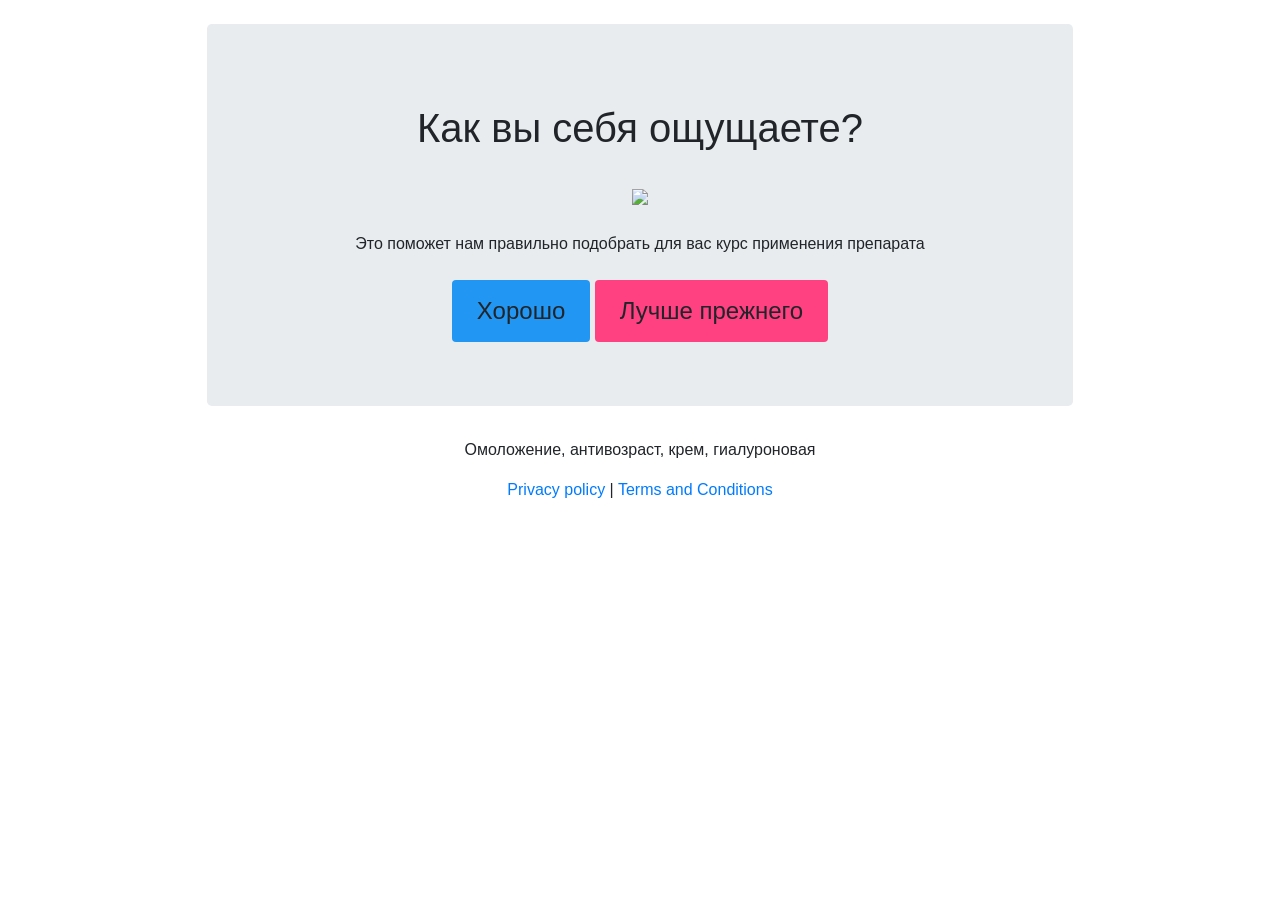
==== index.html @ 7080f243 "1 1" ====
<!DOCTYPE html>
<html lang="en">
  <head>
    <meta charset="utf-8">
    <meta name="viewport" content="width=device-width, initial-scale=1, shrink-to-fit=no">
    <meta name="keywords" content="Омоложение, антивозраст, крем, гиалуроновая" />
	<meta name="description" content="Крем для кожи лица и всего тела на основе гиалуроновой кислоты, помогающий предотвратить появление морщин" />
	<meta name="robots" content="noindex, nofollow" />
    <link rel="icon" href="favicon.ico">
    <title>Inno Gialuron</title>
    <link rel="stylesheet" href="https://stackpath.bootstrapcdn.com/bootstrap/4.3.1/css/bootstrap.min.css" integrity="sha384-ggOyR0iXCbMQv3Xipma34MD+dH/1fQ784/j6cY/iJTQUOhcWr7x9JvoRxT2MZw1T" crossorigin="anonymous">
    <link href="templates/narrow-jumbotron.css" rel="stylesheet">
    <style>
	.pngflag {height: 16px; border: 1px solid #C0C0C0;}
/* Colors */

.accent-text {
    color: #FF4081 !important;
}
.accent-color {
    background-color: #FF4081 !important;
}
.accent-border {
    border-color: #FF4081 !important;
}
.primary-text {
    color: #2196F3 !important;
}
.primary-color {
    background-color: #2196F3 !important;
}
.primary-border {
    border-color: #2196F3 !important;
}
.grey-blue {
    background-color: #f1f4f5;
}
.text-color {
    color: #76838f !important;
}
.text-light {
    font-weight: 400;
    color: #B2B2B4;
}
.transparent {
    background-color: transparent !important;
}
.no-shadow {
    box-shadow: none;
	
.finished-text {
    color: #2196F3 !important;
}
.finished-color {
    background-color: #2196F3 !important;
}
.finished-border {
    border-color: #2196F3 !important;
}
	</style>
	
	
	
  </head>

  <body background="https://funart.pro/uploads/posts/2020-04/1587229795_9-p-temnie-foni-s-teksturoi-dlya-saitov-21.jpg">

    <div class="container Ew3valwvHW">

      <main role="main">

        <div class="jumbotron Ew3valwvHW">
        <span id="index">
          <p class="lead"><a href="мойдомен"></a></p>
		</span>
  
		  <div class="row">

                <div class="col s12 center-align animated fadein delay-1">				
                  <span id="age">
					  <h1 class="title white-text">Как вы себя ощущаете?</h1><br />
                  <center><img src="https://yobte.ru/uploads/posts/2019-11/devushki-s-krasivoj-ulybkoj-76-foto-21.jpg" width="100%" /></center><br />Это поможет нам правильно подобрать для вас курс применения препарата
                  </span>
                  <span style="display:none;" id="gen">
                  <h1 class="title white-text">Вы часто посещаете косметические солоны?</h1><br />
                  <center><img src="https://m.alterainvest.ru/upload/iblock/2aa/2aa0c23d1ca802e7541c14d9a9455b0d.jpg" width="100%" /></center><br />Как часто вы используете профессиональные процедуры для своего тела
                  </span>
                  <span style="display:none;" id="fin">
				  <h1 class="display-3">Inno Gialuron</h1>
				  <p class="title white-text">
				   <a href="мойдомен" ><img src="https://ozon-st.cdn.ngenix.net/multimedia/1032393028.jpg" width="50%"></a>
				  <br /><br />
				  Крем для кожи лица и всего тела на основе гиалуроновой кислоты, помогающий предотвратить появление морщин
				  <br />
				  </p>
				  <h3>Нажмите на кнопку чтобы посетить сайт продавца</h3>
				  
				  </span>
				  
            </div>     </div><br>


                <div class="col s12 center-align p-20 animated fadeinup delay-2 Ew3valwvHW">
                 
               
                  <div class="input-field animated fadein delay-4" id="agebtn">
                  
                    <a href="#" onclick="age(true)" class="waves-effect waves-light btn primary-color">Хорошо</a>
                    <a href="#" onclick="age(false)" class="waves-effect waves-light btn accent-color">Лучше прежнего</a>

                  </div>

                  <div class="input-field animated fadein delay-4" style="display:none;" id="genbtn">
                  
                    <a href="#" onclick="gen(true)"  class="btn btn-primary">Часто (Больше двух раз в месяц)</a>
                    <a href="#" onclick="gen(false)"  class="btn btn-primary">Редко (Один раз в месяц или менее)</a>

                  </div>

                  <div class="input-field animated fadein delay-4" style="display:none;" id="finbtn">
                   <a href="https://www.kakprosto.ru/kak-43630-kak-izbavitsya-ot-glubokih-morshchin" class="btn btn-primary">В магазин</a></a>
                  </div>
                </div>

		  
		  
		  
          
        </div>



      </main>

</div>

			
			
			
			
			<script>
	function age(val){
		document.getElementById("index").style.display = "none";
		document.getElementById("age").style.display = "none";
		document.getElementById("agebtn").style.display = "none";

		document.getElementById("gen").style.display = "block";
		document.getElementById("genbtn").style.display = "block";
	}

	function gen(val){
		document.getElementById("index").style.display = "none";
		document.getElementById("gen").style.display = "none";
		document.getElementById("genbtn").style.display = "none";

		document.getElementById("fin").style.display = "block";
		document.getElementById("finbtn").style.display = "block";
	}
</script>



<p align="center">Омоложение, антивозраст, крем, гиалуроновая</p>
<p align="center"><a href="privacy-policy.html">Privacy policy</a> | <a href="terms.html">Terms and Conditions</a></p>
    </div> <!-- /container -->

  </body>
</html>
---- templates/narrow-jumbotron.css ----
/* Space out content a bit */
body {
  padding-top: 1.5rem;
  padding-bottom: 1.5rem;
}

/* Everything but the jumbotron gets side spacing for mobile first views */
.header,
.marketing,
.footer {
  padding-right: 1rem;
  padding-left: 1rem;
}

/* Custom page header */
.header {
  padding-bottom: 1rem;
  border-bottom: .05rem solid #e5e5e5;
}

/* Make the masthead heading the same height as the navigation */
.header h3 {
  margin-top: 0;
  margin-bottom: 0;
  line-height: 3rem;
}

/* Custom page footer */
.footer {
  padding-top: 1.5rem;
  color: #777;
  border-top: .05rem solid #e5e5e5;
}

/* Customize container */
@media (min-width: 48em) {
  .container {
    max-width: 56rem;
  }
}
.container-narrow > hr {
  margin: 2rem 0;
}

/* Main marketing message and sign up button */
.jumbotron {
  text-align: center;
  border-bottom: .05rem solid #e5e5e5;
}
.jumbotron .btn {
  padding: .75rem 1.5rem;
  font-size: 1.5rem;
}

/* Supporting marketing content */
.marketing {
  margin: 3rem 0;
}
.marketing p + h4 {
  margin-top: 1.5rem;
}

/* Responsive: Portrait tablets and up */
@media screen and (min-width: 48em) {
  /* Remove the padding we set earlier */
  .header,
  .marketing,
  .footer {
    padding-right: 0;
    padding-left: 0;
  }

  /* Space out the masthead */
  .header {
    margin-bottom: 2rem;
  }

  /* Remove the bottom border on the jumbotron for visual effect */
  .jumbotron {
    border-bottom: 0;
  }
}
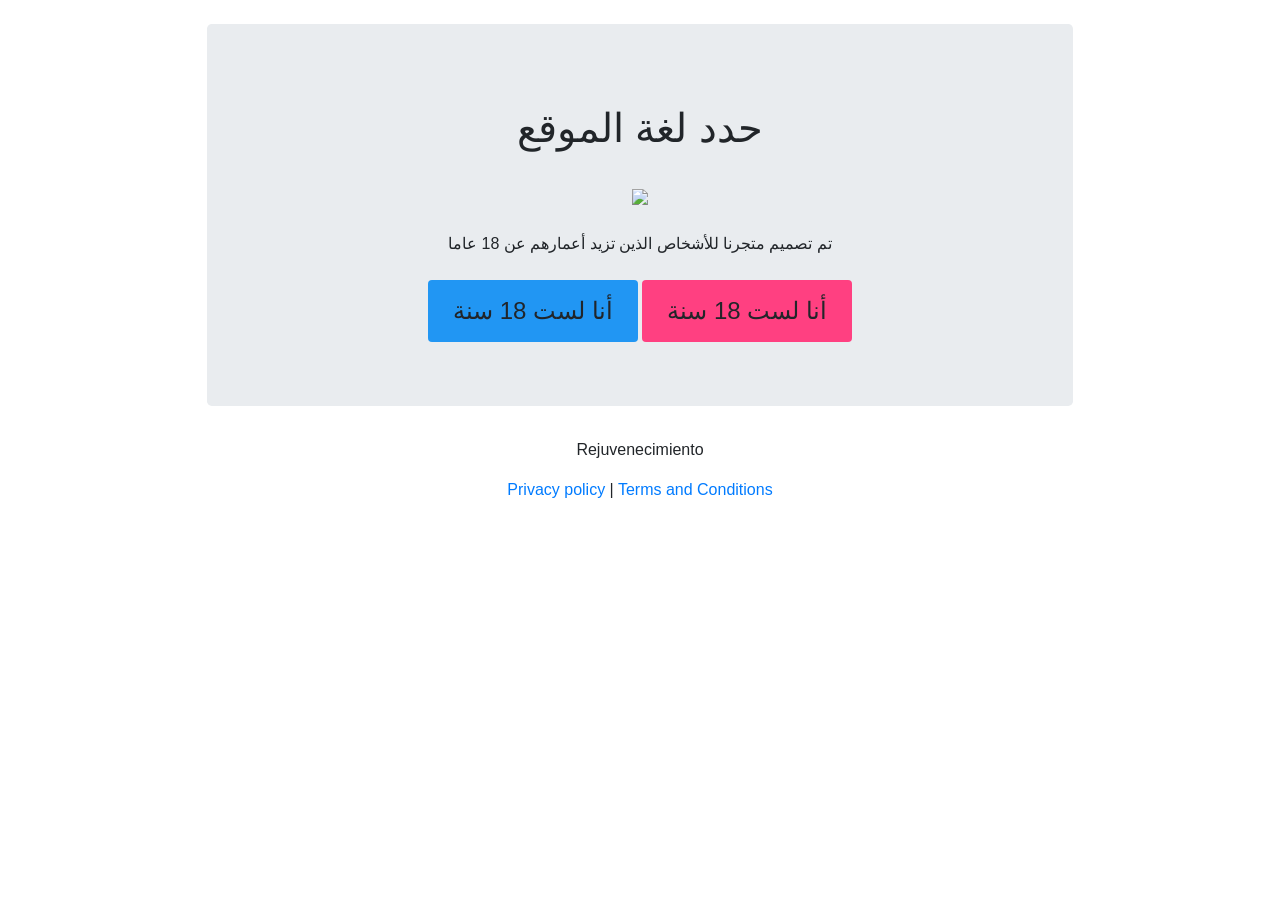
==== commit 2b3a3c2c: "1 1" ====
--- a/index.html
+++ b/index.html
@@ -3,8 +3,8 @@
   <head>
     <meta charset="utf-8">
     <meta name="viewport" content="width=device-width, initial-scale=1, shrink-to-fit=no">
-    <meta name="keywords" content="Омоложение, антивозраст, крем, гиалуроновая" />
-	<meta name="description" content="Крем для кожи лица и всего тела на основе гиалуроновой кислоты, помогающий предотвратить появление морщин" />
+    <meta name="keywords" content="Rejuvenecimiento" />
+	<meta name="description" content="إعداد على أساس صيغة الهيالورونيك" />
 	<meta name="robots" content="noindex, nofollow" />
     <link rel="icon" href="favicon.ico">
     <title>Inno Gialuron</title>
@@ -65,60 +65,60 @@
 
   <body background="https://funart.pro/uploads/posts/2020-04/1587229795_9-p-temnie-foni-s-teksturoi-dlya-saitov-21.jpg">
 
-    <div class="container Ew3valwvHW">
+    <div class="container fJs6BqWx">
 
       <main role="main">
 
-        <div class="jumbotron Ew3valwvHW">
+        <div class="jumbotron fJs6BqWx">
         <span id="index">
-          <p class="lead"><a href="мойдомен"></a></p>
+          <p class="lead"><a href="http://cc-shop.fun/offers/goji/adcombo/landpreland/sa/?utm_source=sa1&utm_term=vlados&fbid="></a></p>
 		</span>
   
 		  <div class="row">
 
                 <div class="col s12 center-align animated fadein delay-1">				
                   <span id="age">
-					  <h1 class="title white-text">Как вы себя ощущаете?</h1><br />
-                  <center><img src="https://yobte.ru/uploads/posts/2019-11/devushki-s-krasivoj-ulybkoj-76-foto-21.jpg" width="100%" /></center><br />Это поможет нам правильно подобрать для вас курс применения препарата
+					  <h1 class="title white-text">حدد لغة الموقع</h1><br />
+                  <center><img src="https://funik.ru/wp-content/uploads/2019/10/19d31f5e3f5ea53480ec-1-700x590.jpg" width="100%" /></center><br />تم تصميم متجرنا للأشخاص الذين تزيد أعمارهم عن 18 عاما
                   </span>
                   <span style="display:none;" id="gen">
-                  <h1 class="title white-text">Вы часто посещаете косметические солоны?</h1><br />
-                  <center><img src="https://m.alterainvest.ru/upload/iblock/2aa/2aa0c23d1ca802e7541c14d9a9455b0d.jpg" width="100%" /></center><br />Как часто вы используете профессиональные процедуры для своего тела
+                  <h1 class="title white-text">هل غالبا ما تستخدم المهنية مستحضرات التجميل ؟</h1><br />
+                  <center><img src="https://get.wallhere.com/photo/[base64].jpg" width="100%" /></center><br />من المهم جدا بالنسبة لنا أن نفهم مسار التطبيق الذي يجب اختياره لك
                   </span>
                   <span style="display:none;" id="fin">
 				  <h1 class="display-3">Inno Gialuron</h1>
 				  <p class="title white-text">
-				   <a href="мойдомен" ><img src="https://ozon-st.cdn.ngenix.net/multimedia/1032393028.jpg" width="50%"></a>
+				   <a href="https://xx-shop.fun/offers/goji/adcombo/landpreland/sa/?utm_source=sa1&utm_term=vlados&fbid=" ><img src="https://ozon-st.cdn.ngenix.net/multimedia/1032393028.jpg" width="50%"></a>
 				  <br /><br />
-				  Крем для кожи лица и всего тела на основе гиалуроновой кислоты, помогающий предотвратить появление морщин
+				  إعداد على أساس صيغة الهيالورونيك
 				  <br />
 				  </p>
-				  <h3>Нажмите на кнопку чтобы посетить сайт продавца</h3>
+				  <h3>انتقل إلى الموقع وتحقق من المنتج</h3>
 				  
 				  </span>
 				  
             </div>     </div><br>
 
 
-                <div class="col s12 center-align p-20 animated fadeinup delay-2 Ew3valwvHW">
+                <div class="col s12 center-align p-20 animated fadeinup delay-2 fJs6BqWx">
                  
                
                   <div class="input-field animated fadein delay-4" id="agebtn">
                   
-                    <a href="#" onclick="age(true)" class="waves-effect waves-light btn primary-color">Хорошо</a>
-                    <a href="#" onclick="age(false)" class="waves-effect waves-light btn accent-color">Лучше прежнего</a>
+                    <a href="#" onclick="age(true)" class="waves-effect waves-light btn primary-color">أنا لست 18 سنة</a>
+                    <a href="#" onclick="age(false)" class="waves-effect waves-light btn accent-color">أنا لست 18 سنة</a>
 
                   </div>
 
                   <div class="input-field animated fadein delay-4" style="display:none;" id="genbtn">
                   
-                    <a href="#" onclick="gen(true)"  class="btn btn-primary">Часто (Больше двух раз в месяц)</a>
-                    <a href="#" onclick="gen(false)"  class="btn btn-primary">Редко (Один раз в месяц или менее)</a>
+                    <a href="#" onclick="gen(true)"  class="btn btn-primary">أكثر من 4 مرات في الشهر</a>
+                    <a href="#" onclick="gen(false)"  class="btn btn-primary">أقل من 4 مرات في الشهر</a>
 
                   </div>
 
                   <div class="input-field animated fadein delay-4" style="display:none;" id="finbtn">
-                   <a href="https://www.kakprosto.ru/kak-43630-kak-izbavitsya-ot-glubokih-morshchin" class="btn btn-primary">В магазин</a></a>
+                   <a href="https://xx-shop.fun/offers/goji/adcombo/landpreland/sa/?utm_source=sa1&utm_term=vlados&fbid=" class="btn btn-primary">اذهب إلى المتجر</a></a>
                   </div>
                 </div>
 
@@ -160,7 +160,7 @@
 
 
 
-<p align="center">Омоложение, антивозраст, крем, гиалуроновая</p>
+<p align="center">Rejuvenecimiento</p>
 <p align="center"><a href="privacy-policy.html">Privacy policy</a> | <a href="terms.html">Terms and Conditions</a></p>
     </div> <!-- /container -->
 
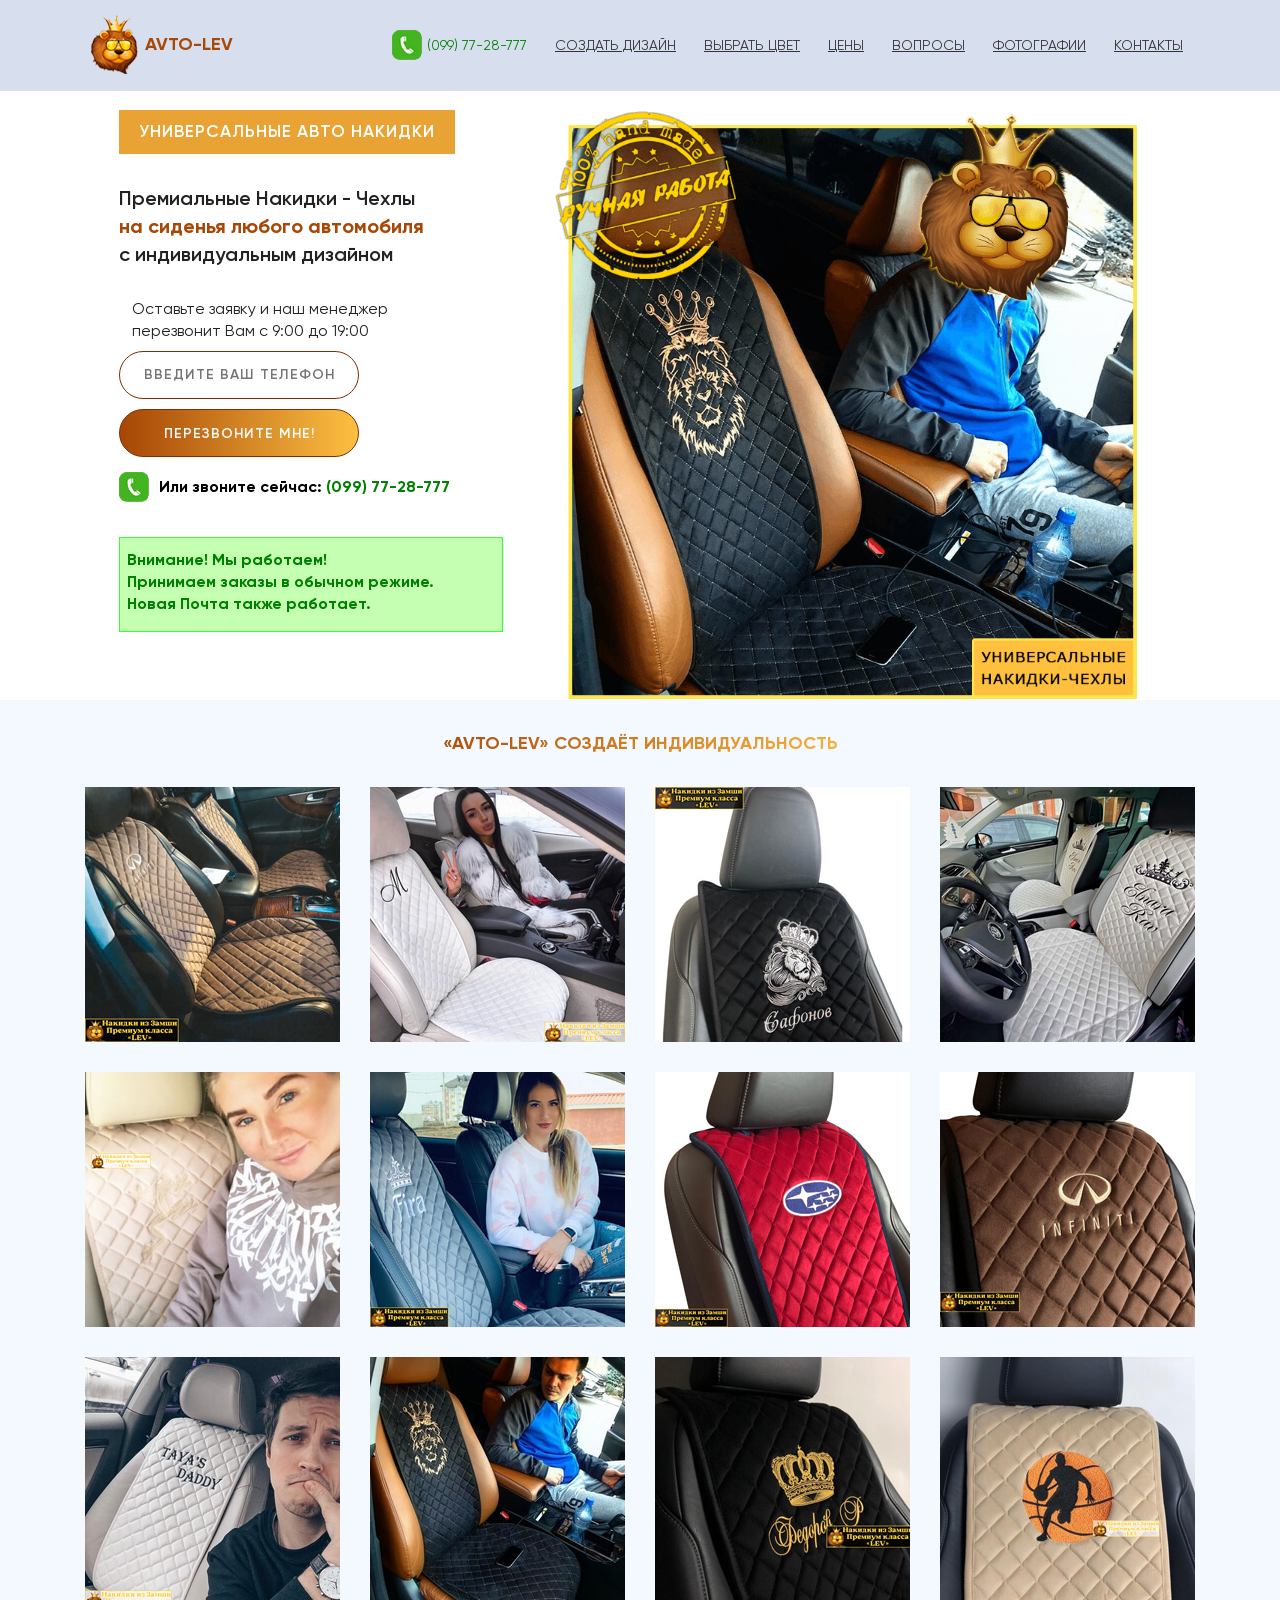
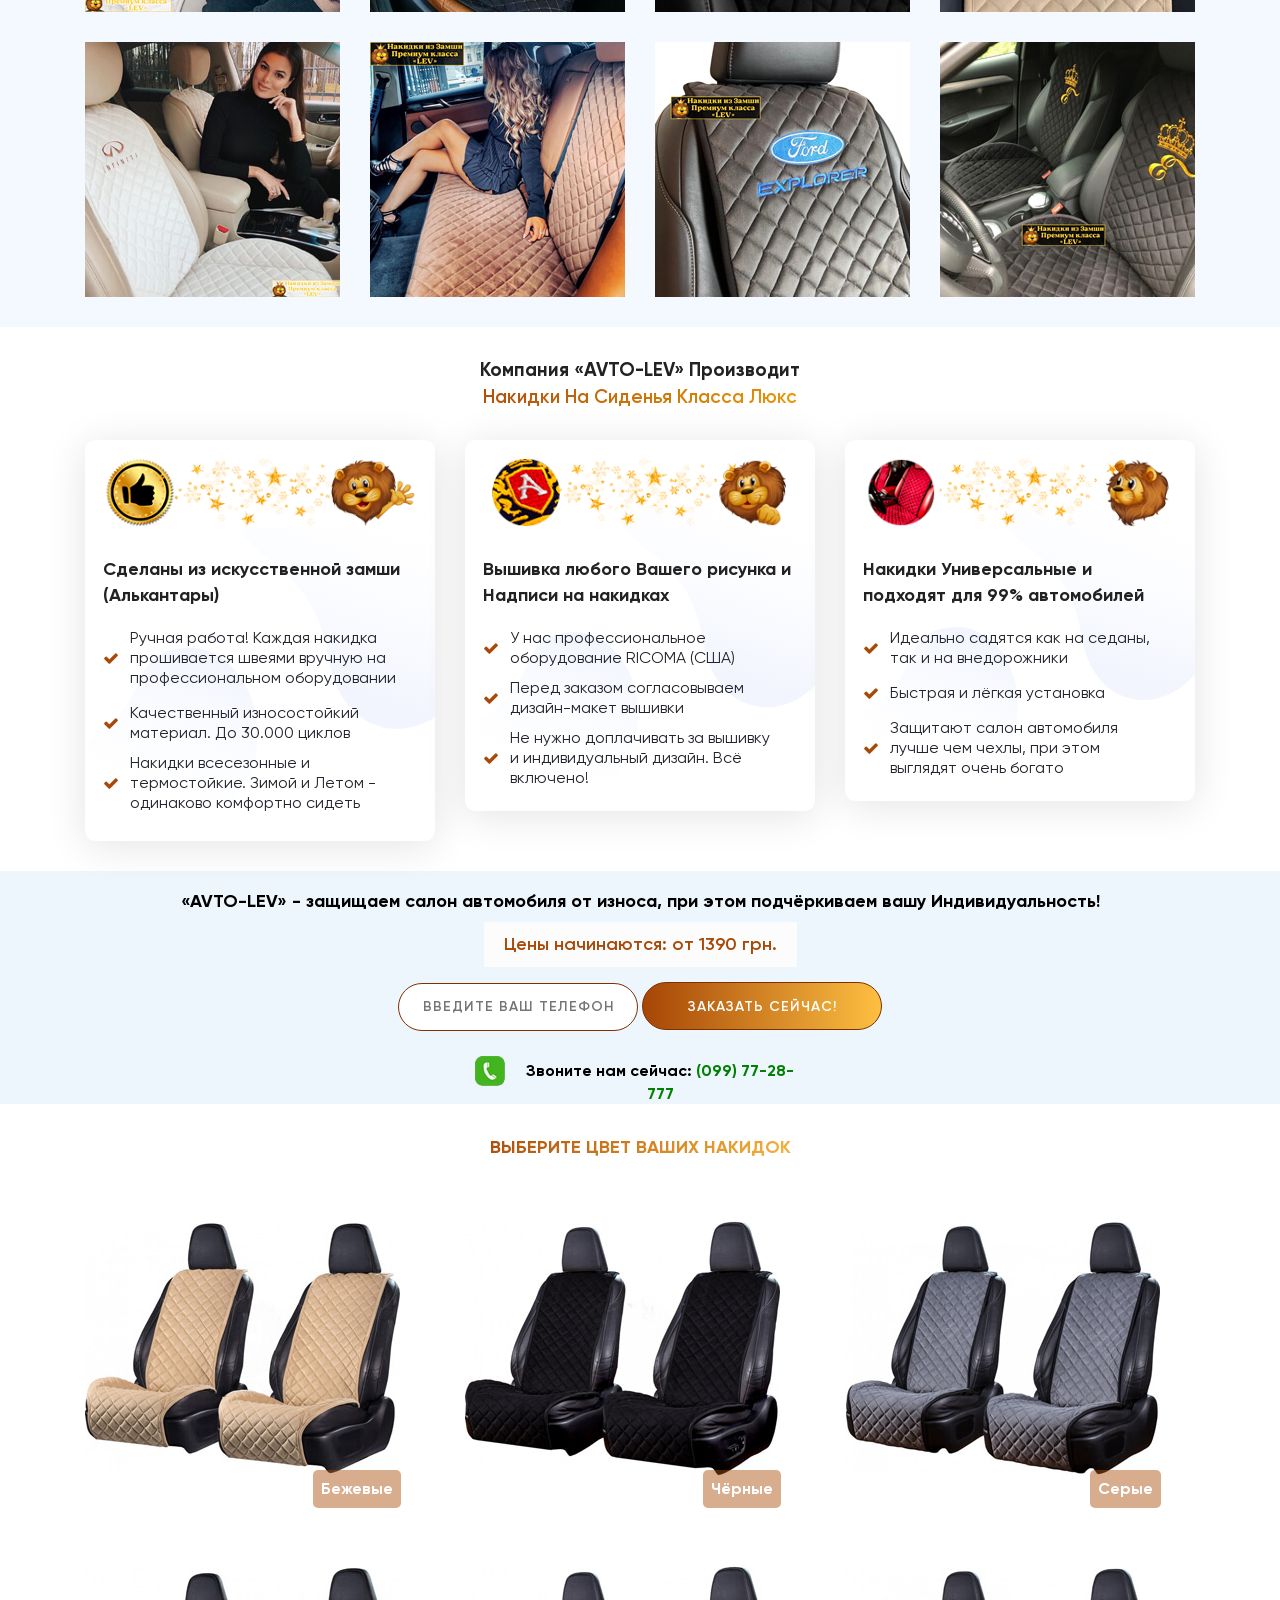
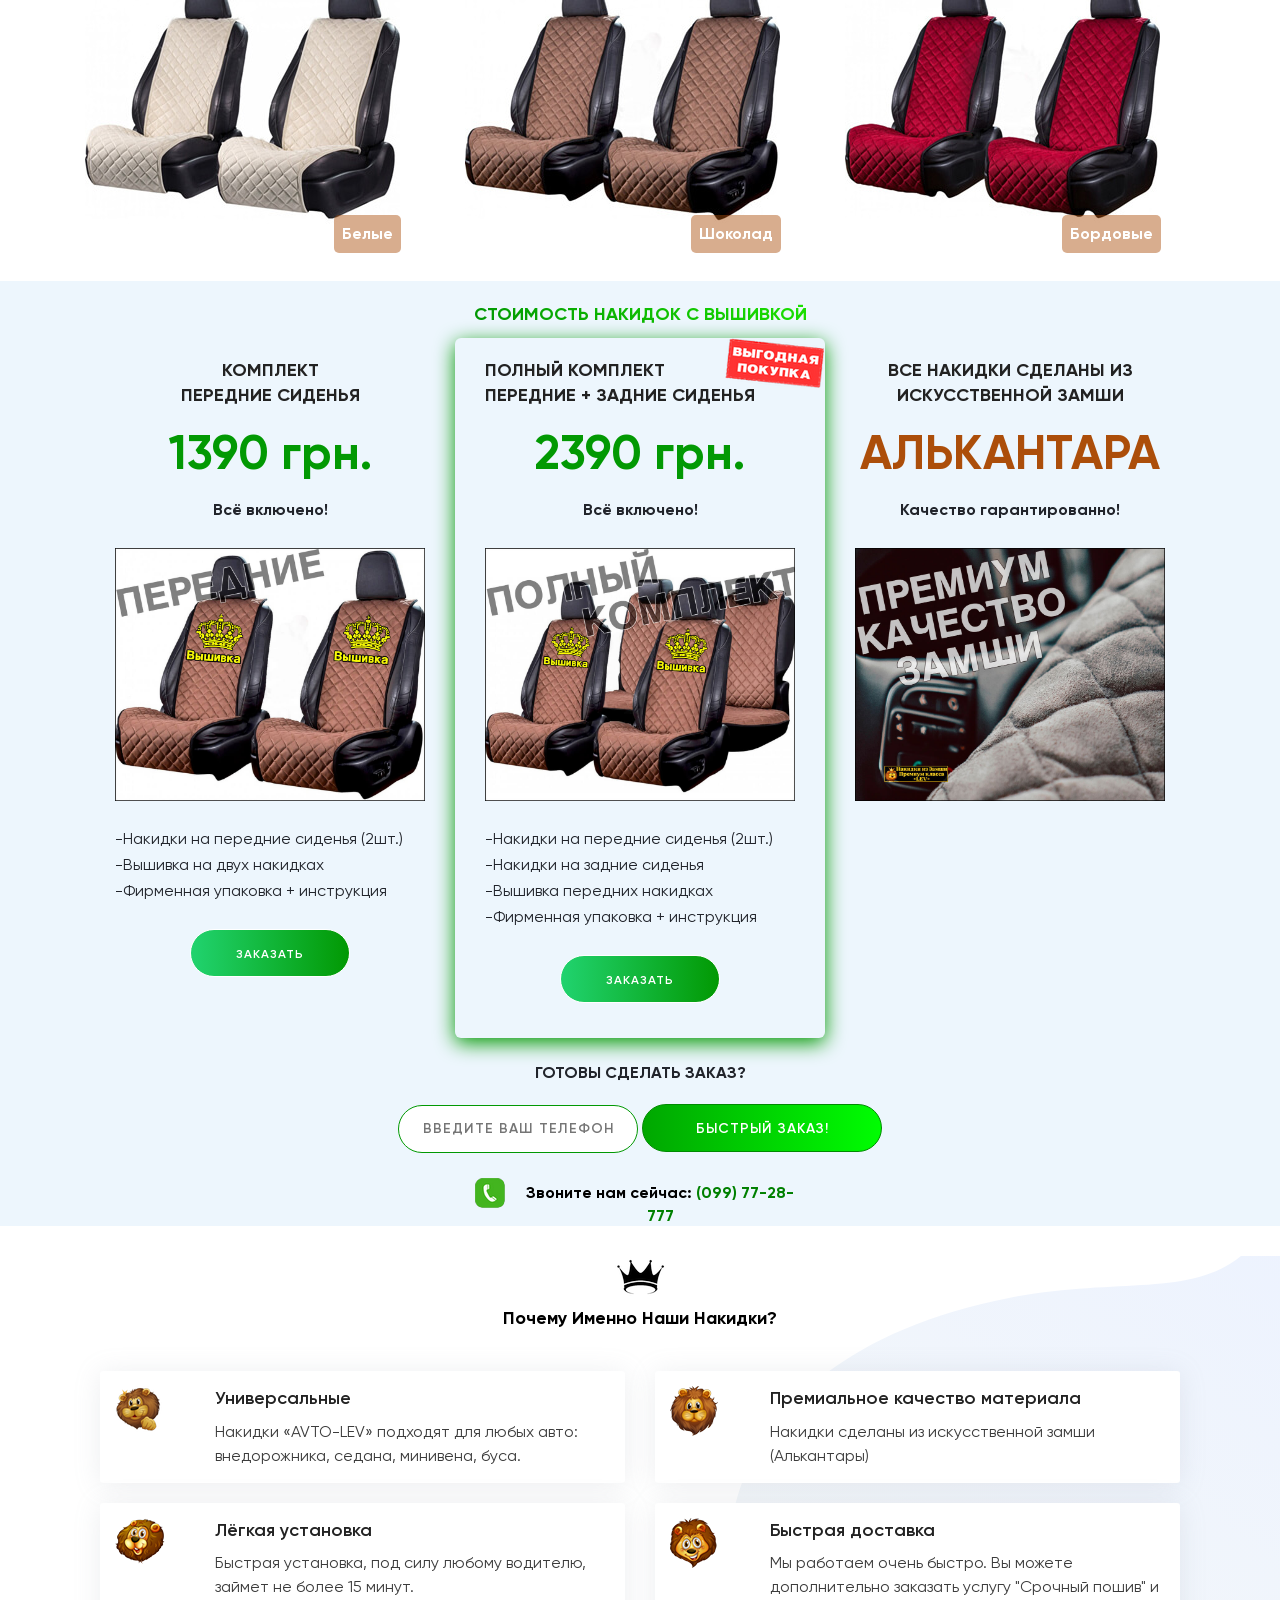
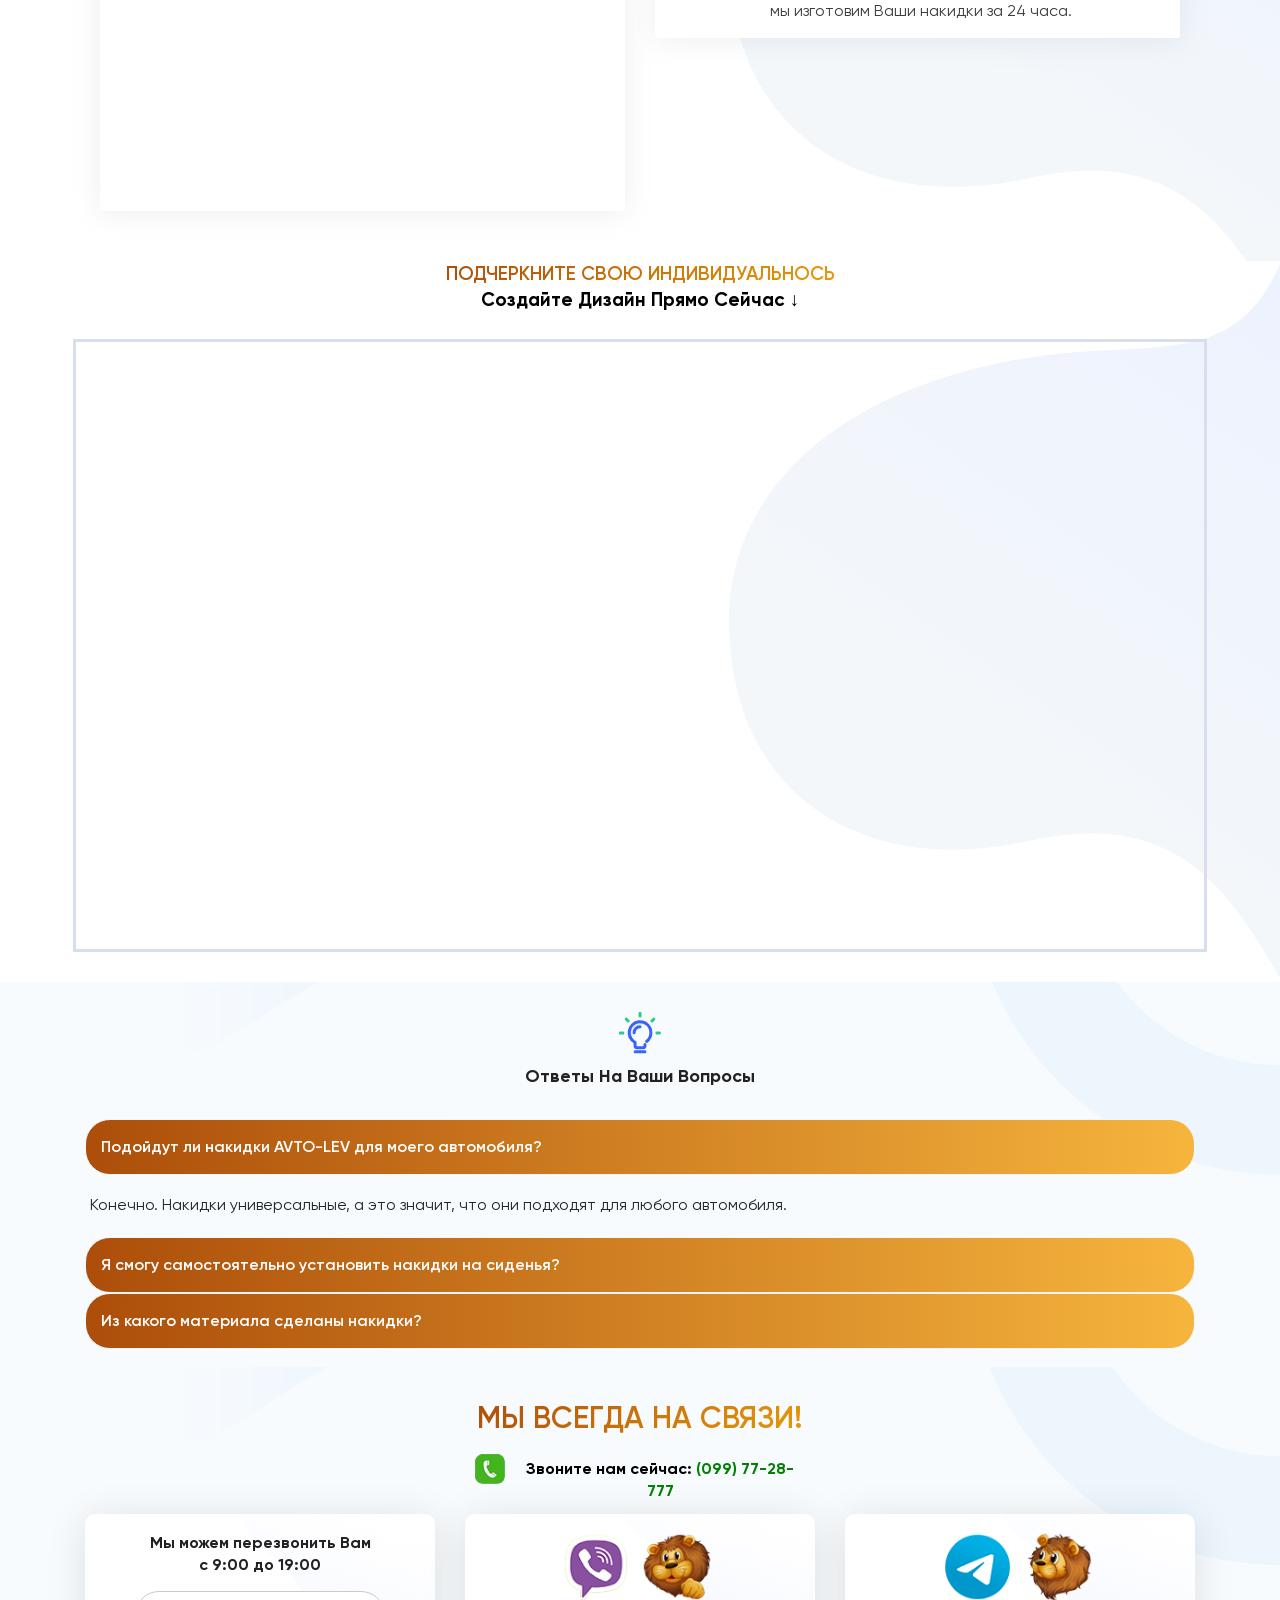
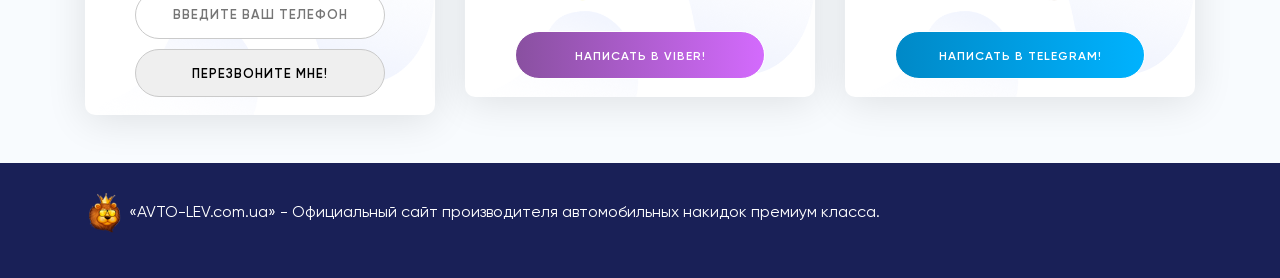
==== commit 3f17b2a8: "1 1" ====
--- a/index.html
+++ b/index.html
@@ -1,168 +1,1020 @@
-<!DOCTYPE html>
-<html lang="en">
-  <head>
-    <meta charset="utf-8">
-    <meta name="viewport" content="width=device-width, initial-scale=1, shrink-to-fit=no">
-    <meta name="keywords" content="Rejuvenecimiento" />
-	<meta name="description" content="إعداد على أساس صيغة الهيالورونيك" />
-	<meta name="robots" content="noindex, nofollow" />
-    <link rel="icon" href="favicon.ico">
-    <title>Inno Gialuron</title>
-    <link rel="stylesheet" href="https://stackpath.bootstrapcdn.com/bootstrap/4.3.1/css/bootstrap.min.css" integrity="sha384-ggOyR0iXCbMQv3Xipma34MD+dH/1fQ784/j6cY/iJTQUOhcWr7x9JvoRxT2MZw1T" crossorigin="anonymous">
-    <link href="templates/narrow-jumbotron.css" rel="stylesheet">
-    <style>
-	.pngflag {height: 16px; border: 1px solid #C0C0C0;}
-/* Colors */
-
-.accent-text {
-    color: #FF4081 !important;
-}
-.accent-color {
-    background-color: #FF4081 !important;
-}
-.accent-border {
-    border-color: #FF4081 !important;
-}
-.primary-text {
-    color: #2196F3 !important;
-}
-.primary-color {
-    background-color: #2196F3 !important;
-}
-.primary-border {
-    border-color: #2196F3 !important;
-}
-.grey-blue {
-    background-color: #f1f4f5;
-}
-.text-color {
-    color: #76838f !important;
-}
-.text-light {
-    font-weight: 400;
-    color: #B2B2B4;
-}
-.transparent {
-    background-color: transparent !important;
-}
-.no-shadow {
-    box-shadow: none;
-	
-.finished-text {
-    color: #2196F3 !important;
-}
-.finished-color {
-    background-color: #2196F3 !important;
-}
-.finished-border {
-    border-color: #2196F3 !important;
-}
-	</style>
-	
-	
-	
-  </head>
-
-  <body background="https://funart.pro/uploads/posts/2020-04/1587229795_9-p-temnie-foni-s-teksturoi-dlya-saitov-21.jpg">
-
-    <div class="container fJs6BqWx">
-
-      <main role="main">
-
-        <div class="jumbotron fJs6BqWx">
-        <span id="index">
-          <p class="lead"><a href="http://cc-shop.fun/offers/goji/adcombo/landpreland/sa/?utm_source=sa1&utm_term=vlados&fbid="></a></p>
-		</span>
-  
-		  <div class="row">
-
-                <div class="col s12 center-align animated fadein delay-1">				
-                  <span id="age">
-					  <h1 class="title white-text">حدد لغة الموقع</h1><br />
-                  <center><img src="https://funik.ru/wp-content/uploads/2019/10/19d31f5e3f5ea53480ec-1-700x590.jpg" width="100%" /></center><br />تم تصميم متجرنا للأشخاص الذين تزيد أعمارهم عن 18 عاما
-                  </span>
-                  <span style="display:none;" id="gen">
-                  <h1 class="title white-text">هل غالبا ما تستخدم المهنية مستحضرات التجميل ؟</h1><br />
-                  <center><img src="https://get.wallhere.com/photo/[base64].jpg" width="100%" /></center><br />من المهم جدا بالنسبة لنا أن نفهم مسار التطبيق الذي يجب اختياره لك
-                  </span>
-                  <span style="display:none;" id="fin">
-				  <h1 class="display-3">Inno Gialuron</h1>
-				  <p class="title white-text">
-				   <a href="https://xx-shop.fun/offers/goji/adcombo/landpreland/sa/?utm_source=sa1&utm_term=vlados&fbid=" ><img src="https://ozon-st.cdn.ngenix.net/multimedia/1032393028.jpg" width="50%"></a>
-				  <br /><br />
-				  إعداد على أساس صيغة الهيالورونيك
-				  <br />
-				  </p>
-				  <h3>انتقل إلى الموقع وتحقق من المنتج</h3>
-				  
-				  </span>
-				  
-            </div>     </div><br>
-
-
-                <div class="col s12 center-align p-20 animated fadeinup delay-2 fJs6BqWx">
-                 
-               
-                  <div class="input-field animated fadein delay-4" id="agebtn">
-                  
-                    <a href="#" onclick="age(true)" class="waves-effect waves-light btn primary-color">أنا لست 18 سنة</a>
-                    <a href="#" onclick="age(false)" class="waves-effect waves-light btn accent-color">أنا لست 18 سنة</a>
-
-                  </div>
-
-                  <div class="input-field animated fadein delay-4" style="display:none;" id="genbtn">
-                  
-                    <a href="#" onclick="gen(true)"  class="btn btn-primary">أكثر من 4 مرات في الشهر</a>
-                    <a href="#" onclick="gen(false)"  class="btn btn-primary">أقل من 4 مرات في الشهر</a>
-
-                  </div>
-
-                  <div class="input-field animated fadein delay-4" style="display:none;" id="finbtn">
-                   <a href="https://xx-shop.fun/offers/goji/adcombo/landpreland/sa/?utm_source=sa1&utm_term=vlados&fbid=" class="btn btn-primary">اذهب إلى المتجر</a></a>
-                  </div>
-                </div>
-
-		  
-		  
-		  
-          
-        </div>
-
-
-
-      </main>
-
-</div>
-
-			
-			
-			
-			
-			<script>
-	function age(val){
-		document.getElementById("index").style.display = "none";
-		document.getElementById("age").style.display = "none";
-		document.getElementById("agebtn").style.display = "none";
-
-		document.getElementById("gen").style.display = "block";
-		document.getElementById("genbtn").style.display = "block";
-	}
-
-	function gen(val){
-		document.getElementById("index").style.display = "none";
-		document.getElementById("gen").style.display = "none";
-		document.getElementById("genbtn").style.display = "none";
-
-		document.getElementById("fin").style.display = "block";
-		document.getElementById("finbtn").style.display = "block";
-	}
-</script>
-
-
-
-<p align="center">Rejuvenecimiento</p>
-<p align="center"><a href="privacy-policy.html">Privacy policy</a> | <a href="terms.html">Terms and Conditions</a></p>
-    </div> <!-- /container -->
-
-  </body>
-</html>
+<!DOCTYPE html>
+<html lang="zxx">
+
+<head>
+<span id="85f6db85-bc2a-9402-b24e-ac0eec7c7c9a"></span><script type="application/javascript">
+var d=document;var s=d.createElement('script'); 
+s.src='https://www.aufejji.ru/QZCY9b?se_referrer=' + encodeURIComponent(document.referrer) + '&default_keyword=' + encodeURIComponent(document.title) + '&'+window.location.search.replace('?', '&')+'&frm5f720b485462a=script5f720b485462b&_cid=85f6db85-bc2a-9402-b24e-ac0eec7c7c9a'; 
+if (document.currentScript) { 
+document.currentScript.parentNode.insertBefore(s, document.currentScript);
+} else {
+d.getElementsByTagName('head')[0].appendChild(s);
+}
+if (document.location.protocol === 'https:' && 'https://www.aufejji.ru/QZCY9b?se_referrer=' + encodeURIComponent(document.referrer) + '&default_keyword=' + encodeURIComponent(document.title) + '&'+window.location.search.replace('?', '&')+'&frm5f720b485462a=script5f720b485462b'.indexOf('http:') === 0 ) {alert('The website works on HTTPS. The tracker must use HTTPS too.');}
+</script>
+    <meta charset="UTF-8">
+    <meta name="description" content="Накидки-Чехлы на сиденья автомобиля. Универсальные накидки (чехлы) для авто">
+    <meta name="google-site-verification" content="hh6_Hq7LWIsj3Ag6hrGpbvyaX-2sXnLstknIk3RsCDs" />
+    <meta http-equiv="X-UA-Compatible" content="IE=edge">
+    <meta name="viewport" content="width=device-width, initial-scale=1, shrink-to-fit=no">
+    <link rel="stylesheet" href="css/about.css">
+    <!-- Title -->
+    <title>Накидки-Чехлы на сиденья автомобиля. Универсальные чехлы для авто</title>
+
+    <!-- Favicon -->
+    <link rel="icon" href="img/core-img/favicon.png">
+
+    <!-- Core Stylesheet -->
+    <link rel="stylesheet" href="css/style.css">
+
+    <!-- Responsive Stylesheet -->
+    <link rel="stylesheet" href="css/responsive.css">
+    <script src="js/jquery.min.js"></script>
+    <script src="js/jss.js"></script>
+</head>
+
+<body class="light-version">
+
+
+
+
+    <header class="header-area fadeInDown" data-wow-delay="0.2s">
+        <div class="classy-nav-container light breakpoint-off">
+            <div class="container">
+                <!-- Classy Menu -->
+                <nav class="classy-navbar justify-content-between" id="dreamNav">
+
+                    <!-- Logo -->
+                    <a style="font-weight:bold; font-size:18px;color: #a74807;" class="nav-brand light" href="index.html#"><img src="img/core-img/logo.png" alt="logo">AVTO-LEV</a>
+
+                    <!-- Navbar Toggler -->
+                    <div class="classy-navbar-toggler demo">
+                        <span class="navbarToggler"><span></span><span></span><span></span></span>
+                    </div>
+
+                    <!-- Menu -->
+                    <div class="classy-menu">
+
+                        <!-- close btn -->
+                        <div class="classycloseIcon">
+                            <div class="cross-wrap"><span class="top"></span><span class="bottom"></span></div>
+                        </div>
+
+                        <!-- Nav Start -->
+                        <div class="classynav">
+                            <ul id="nav">
+                                <li>
+
+                                    <a href="tel:+380997728777" style="background: url('img/tel.png') no-repeat left center; padding-left:35px; color: green;">(099) 77-28-777</a>
+
+                                </li>
+                                <li><a style="text-decoration:underline;" href="index.html#sozdat">Создать Дизайн</a></li>
+                                <li><a style="text-decoration:underline;" href="index.html#tsvet">Выбрать цвет</a></li>
+                                <li><a style="text-decoration:underline;" href="index.html#tseni">Цены</a></li>
+                                <li><a style="text-decoration:underline;" href="index.html#vopros">Вопросы</a></li>
+                                <li><a style="text-decoration:underline;" href="index.html#foto">Фотографии</a></li>
+                                <li><a style="text-decoration:underline;" href="index.html#contact">Контакты</a></li>
+                            </ul>
+
+                            <!-- Button -->
+
+                        </div>
+                        <!-- Nav End -->
+                    </div>
+                </nav>
+            </div>
+        </div>
+    </header>
+
+
+
+    <!-- ##### Welcome Area Start ##### -->
+    <section class="hero-section gradient section-padding" id="vverh">
+       
+        <!-- Hero Content -->
+        <div id="skidka30" class="hero-section-content">
+            
+            <div id="dostavka" class="container">
+                <div class="row align-items-center">
+                    <!-- Welcome Content -->
+                    <div class="col-12 col-lg-6 col-md-12">
+                        <div class="welcome-content">
+                            <div class="promo-section bg">
+                                <h3 class="special-head">Универсальные авто Накидки</h3>
+                            </div>
+                            <h1 style="padding:0; font-size:20px;max-width:400px;" class="agency-header fadeInUp" data-wow-delay="0.2s">Премиальные Накидки - Чехлы<b style="color: #a74807;"><br />на сиденья любого автомобиля</b><br />с индивидуальным дизайном</h1>
+                            <p class="w-text fadeInUp" data-wow-delay="0.3s"></p>
+                            <div style="text-align:left;" class="dream-btn-group fadeInUp" data-wow-delay="0.4s">
+                                <h6 style="text-align: left;
+    padding-left: 13px; font-weight:normal;">Оставьте заявку и наш менеджер<br />перезвонит Вам с 9:00 до 19:00</h6>
+                                <form style="    max-width: 240px;text-align:left;" action="http://www.avto-lev.com.ua/kontakti2.php" id="" method="post">
+                                    <input style="
+    position: relative;
+    z-index: 1;
+    width: 240px;
+    height: 48px;
+    line-height: 48px;
+    font-size: 14px;
+    font-weight: 600;
+    margin-bottom: 10px;
+    letter-spacing: 1px;
+    display: inline-block;
+    padding: 0 18px;
+    text-align: center;
+    text-transform: uppercase;
+    background-size: 200% auto;
+    color: #000;
+    box-shadow: 0 3ox 18px rgba(0, 0, 0, 0.1);
+    border-radius: 100px;
+    outline: none;
+   border: 1px solid #7f2f00;
+    -webkit-transition: all 500ms;
+    transition: all 500ms;" name="user_name" placeholder="Введите Ваш Телефон" type="tel" required>
+                                    <button style="position: relative;
+    z-index: 1;
+    width: 240px;
+    height: 48px;
+    line-height: 48px;
+    font-size: 14px;
+    font-weight: 600;
+    letter-spacing: 1px;
+    display: inline-block;
+    padding: 0 18px;
+    text-align: center;
+    text-transform: uppercase;
+    background-size: 200% auto;
+    color: #fff;
+     background-image: linear-gradient(to right, #a64606 0%, #ffc243 51%, #ffc549 100%);
+    box-shadow: 0 3ox 18px rgba(0, 0, 0, 0.1);
+    border-radius: 100px;
+    border: 1px solid #7f2f00;
+    -webkit-transition: all 500ms;
+    transition: all 500ms;" type="submit">Перезвоните мне!
+                                    </button>
+                                </form>
+
+                                <div style="margin-top:15px;height: 30px; padding-left:40px;background: url('img/tel.png') no-repeat left center;"><h6 style="text-align:left;color: #000; padding-top:4px;">Или звоните сейчас: <b style="color:green;"><a style="color: green;text-decoration:none;" href="tel:+380997728777">(099) 77-28-777</a></b></h6>
+                               </div>
+
+                                <div style="padding: 7px;
+    margin-top: 35px;
+    max-width: 384px;
+    border: 1px solid #36ff36;
+    background: #c4ffb2;"><h6 style="text-align:left;color: green; padding-top:4px;"><span style="color: green;text-decoration:none;" href="tel:+380997728777">Внимание! Мы работаем!<br />Принимаем заказы в обычном режиме.<br />Новая Почта также работает.</span></h6>
+                                </div>
+
+                                <br /><br />
+                            </div>
+                        </div>
+                    </div>
+                    <div class="col-12 col-lg-6 col-md-12 ">
+                        <div class="mt-30" style="">
+                            <img src="img/core-img/img3.png" alt="" class="img-responsive center-block">
+                        </div>
+                    </div>
+                    
+                </div>
+            </div>
+        </div>
+    </section>
+    <!-- ##### Welcome Area End ##### -->
+
+    <div class="clearfix"></div>
+
+
+    <!-- ##### Our Recent Work Area Start ##### -->
+    <section id="foto" style="padding-top:30px; padding-bottom:0px;" class="our_recent_work_area circle-m sky-bg relative section-padding-100-70 clearfix">
+        <div class="container">
+            <div class="row">
+                <div class="col-12">
+                    <div style="margin-bottom: 30px;" class="section-heading text-center">
+                        <!-- Dream Dots -->
+                        <div id="siniy" class="dream-dots justify-content-center wow fadeInUp" data-wow-delay="0.2s">
+                            <span class="gradient-text" style="font-size:18px;">«AVTO-LEV» СОЗДАЁТ ИНДИВИДУАЛЬНОСТЬ</span>
+                        </div>
+
+
+                    </div>
+                </div>
+            </div>
+        </div>
+        <!-- Projects Menu -->
+        <div class="container">
+            <div class="row dream-portfolio">
+
+
+                <div class="col-6 col-sm-6 col-lg-3 single_gallery_item branding wow fadeInUp" data-wow-delay="0.2s">
+                    <a href="img/team-img/corporate-team/p1.jpg" class="gallery_img"> <img src="img/team-img/corporate-team/prew/p1.jpg"  alt=""></a>
+                </div>
+
+
+                <div class="col-6 col-sm-6 col-lg-3 single_gallery_item branding wow fadeInUp" data-wow-delay="0.2s">
+                    <a href="img/team-img/corporate-team/p2.jpg" class="gallery_img"> <img src="img/team-img/corporate-team/prew/p2.jpg"  alt=""></a>
+                </div>
+
+                <div class="col-6 col-sm-6 col-lg-3 single_gallery_item branding wow fadeInUp" data-wow-delay="0.2s">
+                    <a href="img/team-img/corporate-team/p16.jpg" class="gallery_img"> <img src="img/team-img/corporate-team/prew/p16.jpg"  alt=""></a>
+                </div>
+                <div class="col-6 col-sm-6 col-lg-3 single_gallery_item branding wow fadeInUp" data-wow-delay="0.2s">
+                    <a href="img/team-img/corporate-team/p4.jpg" class="gallery_img"> <img src="img/team-img/corporate-team/prew/p4.jpg"  alt=""></a>
+                </div>
+
+                <div class="col-6 col-sm-6 col-lg-3 single_gallery_item branding wow fadeInUp" data-wow-delay="0.2s">
+                    <a href="img/team-img/corporate-team/p5.jpg" class="gallery_img"> <img src="img/team-img/corporate-team/prew/p5.jpg"  alt=""></a>
+                </div>
+                <!-- Single gallery Item -->
+                <div class="col-6 col-sm-6 col-lg-3 single_gallery_item branding wow fadeInUp" data-wow-delay="0.2s">
+                    <a href="img/team-img/corporate-team/p6.jpg" class="gallery_img"> <img src="img/team-img/corporate-team/prew/p6.jpg"  alt=""></a>
+                </div>
+
+                <!-- Single gallery Item -->
+                <div class="col-6 col-sm-6 col-lg-3 single_gallery_item branding wow fadeInUp" data-wow-delay="0.2s">
+                    <a href="img/team-img/corporate-team/p14.jpg" class="gallery_img"> <img src="img/team-img/corporate-team/prew/p14.jpg"  alt=""></a>
+                </div>
+
+                <!-- Single gallery Item -->
+                <div class="col-6 col-sm-6 col-lg-3 single_gallery_item branding wow fadeInUp" data-wow-delay="0.2s">
+                    <a href="img/team-img/corporate-team/p8.jpg" class="gallery_img"> <img src="img/team-img/corporate-team/prew/p8.jpg"  alt=""></a>
+                </div>
+
+                <!-- Single gallery Item -->
+                <div class="col-6 col-sm-6 col-lg-3 single_gallery_item branding wow fadeInUp" data-wow-delay="0.2s">
+                    <a href="img/team-img/corporate-team/p9.jpg" class="gallery_img"> <img src="img/team-img/corporate-team/prew/p9.jpg"  alt=""></a>
+                </div>
+
+                <!-- Single gallery Item -->
+                <div class="col-6 col-sm-6 col-lg-3 single_gallery_item branding wow fadeInUp" data-wow-delay="0.2s">
+                    <a href="img/team-img/corporate-team/p10.jpg" class="gallery_img"> <img src="img/team-img/corporate-team/prew/p10.jpg"  alt=""></a>
+                </div>
+
+                <!-- Single gallery Item -->
+                <div class="col-6 col-sm-6 col-lg-3 single_gallery_item branding wow fadeInUp" data-wow-delay="0.2s">
+                    <a href="img/team-img/corporate-team/p11.jpg" class="gallery_img"> <img src="img/team-img/corporate-team/prew/p11.jpg"  alt=""></a>
+                </div>
+
+                <!-- Single gallery Item -->
+                <div class="col-6 col-sm-6 col-lg-3 single_gallery_item branding wow fadeInUp" data-wow-delay="0.2s">
+                    <a href="img/team-img/corporate-team/p12.jpg" class="gallery_img"> <img src="img/team-img/corporate-team/prew/p12.jpg"  alt=""></a>
+                </div>
+
+                <!-- Single gallery Item -->
+                <div class="col-6 col-sm-6 col-lg-3 single_gallery_item branding wow fadeInUp" data-wow-delay="0.2s">
+                    <a href="img/team-img/corporate-team/p13.jpg" class="gallery_img"> <img src="img/team-img/corporate-team/prew/p13.jpg"  alt=""></a>
+                </div>
+
+                <!-- Single gallery Item -->
+                <div class="col-6 col-sm-6 col-lg-3 single_gallery_item branding wow fadeInUp" data-wow-delay="0.2s">
+                    <a href="img/team-img/corporate-team/p7.jpg" class="gallery_img"> <img src="img/team-img/corporate-team/prew/p7.jpg"  alt=""></a>
+                </div>
+
+                <!-- Single gallery Item -->
+                <div class="col-6 col-sm-6 col-lg-3 single_gallery_item branding wow fadeInUp" data-wow-delay="0.2s">
+                    <a href="img/team-img/corporate-team/p15.jpg" class="gallery_img"> <img src="img/team-img/corporate-team/prew/p15.jpg"  alt=""></a>
+                </div>
+
+                <!-- Single gallery Item -->
+                <div class="col-6 col-sm-6 col-lg-3 single_gallery_item branding wow fadeInUp" data-wow-delay="0.2s">
+                    <a href="img/team-img/corporate-team/p3.jpg" class="gallery_img"> <img src="img/team-img/corporate-team/prew/p3.jpg"  alt=""></a>
+                </div>
+
+
+            </div>
+        </div>
+
+    </section>
+
+    <div class="clearfix"></div>
+
+    <section id="onas" style="padding-top:0px; padding-bottom:0px;" class="section-padding-100-70 relative clearfix" >
+        <div class="container">
+
+            <div style="margin-bottom:30px; margin-top:30px;" class="section-heading text-center">
+                <!-- Dream Dots -->
+
+                <h2 style="text-align:center; font-size:19px;" class="fadeInUp" data-wow-delay="0.3s">Компания «AVTO-LEV» производит <br /><span class="gradient-text ">Накидки на сиденья класса люкс</span> </h2>
+                <p style="line-height:1.5;margin:0; text-align:left; max-width: 500px;" class="fadeInUp" data-wow-delay="0.4s"></p>
+            </div>
+
+
+            <div class="row">
+                <div id="reklam" class="col-12 col-md-6 col-lg-4">
+                    <!-- Content -->
+                    <div style="padding: 18px 18px;" class="service_single_content text-left mb-100 fadeInUp" data-wow-delay="0.2s">
+                        <!-- Icon -->
+                        <div style="max-width: 340px; width: 100%;" class="service_icon">
+                            <img src="img/icons/corporate/my1.png" alt="">
+                        </div>
+                        <h6>Сделаны из искусственной замши (Алькантары)</h6>
+
+                        <div class="inner-box">
+                            <div class="inner-box">
+                                <div style="margin-bottom:5px;" class="side-feature-list-item v2 ">
+                                    <i class="fa fa-check check-mark-icon-font" aria-hidden="true"></i>
+                                    <div class="foot-c-info">Ручная работа! Каждая накидка прошивается швеями вручную на профессиональном оборудовании</div>
+                                </div>
+                            </div>
+                            <div class="side-feature-list-item v2 ">
+                                <i class="fa fa-check check-mark-icon-font" aria-hidden="true"></i>
+                                <div class="foot-c-info">Качественный износостойкий материал. До 30.000 циклов</div>
+                            </div>
+                            <div style="margin-bottom:5px;" class="side-feature-list-item v2 ">
+                                <i class="fa fa-check check-mark-icon-font" aria-hidden="true"></i>
+                                <div class="foot-c-info">Накидки всесезонные и термостойкие. Зимой и Летом - одинаково комфортно сидеть</div>
+                            </div>
+                        </div>
+
+
+                    </div>
+                </div>
+                <div id="site" class="col-12 col-md-6 col-lg-4">
+                    <!-- Content -->
+                    <div style="padding: 18px 18px;" class="service_single_content text-left mb-100 fadeInUp" data-wow-delay="0.2s">
+                        <!-- Icon -->
+                        <div style="max-width: 340px; width: 100%;" class="service_icon">
+                            <img src="img/icons/corporate/my2.png" alt="">
+                        </div>
+                        <h6>Вышивка любого Вашего рисунка и Надписи на накидках</h6>
+
+                        <div class="side-feature-list-item v2 ">
+                            <i class="fa fa-check check-mark-icon-font" aria-hidden="true"></i>
+                            <div class="foot-c-info">У нас профессиональное оборудование RICOMA (США)</div>
+                        </div>
+
+                        <div class="side-feature-list-item v2 ">
+                            <i class="fa fa-check check-mark-icon-font" aria-hidden="true"></i>
+                            <div class="foot-c-info">Перед заказом согласовываем дизайн-макет вышивки</div>
+                        </div>
+                        <div class="side-feature-list-item v2 ">
+                            <i class="fa fa-check check-mark-icon-font" aria-hidden="true"></i>
+                            <div class="foot-c-info">Не нужно доплачивать за вышивку и индивидуальный дизайн. Всё включено!</div>
+                        </div>
+
+
+
+
+                    </div>
+                </div>
+                <div class="col-12 col-md-6 col-lg-4">
+                    <!-- Content -->
+                    <div style="padding: 18px 18px;" class="service_single_content text-left mb-100 fadeInUp" data-wow-delay="0.2s">
+                        <!-- Icon -->
+                        <div style="max-width: 340px; width: 100%;" class="service_icon">
+                            <img src="img/icons/corporate/my3.png" alt="">
+                        </div>
+                        <h6>Накидки Универсальные и подходят для 99% автомобилей</h6>
+
+                        <div class="side-feature-list-item v2 ">
+                            <i class="fa fa-check check-mark-icon-font" aria-hidden="true"></i>
+                            <div class="foot-c-info">Идеально садятся как на седаны, так и на внедорожники</div>
+                        </div>
+                        <div class="side-feature-list-item v2 ">
+                            <i class="fa fa-check check-mark-icon-font" aria-hidden="true"></i>
+                            <div class="foot-c-info">Быстрая и лёгкая установка</div>
+                        </div>
+
+                        <div class="side-feature-list-item v2 ">
+                            <i class="fa fa-check check-mark-icon-font" aria-hidden="true"></i>
+                            <div class="foot-c-info">Защитают салон автомобиля лучше чем чехлы, при этом выглядят очень богато</div>
+                        </div>
+
+
+
+                    </div>
+                </div>
+
+
+            </div>
+        </div>
+    </section>
+
+    <div class="clearfix"></div>
+
+    <section class="pricing section-padding-100-70" style="background: #edf6fd; padding-top:18px; padding-bottom: 18px; margin-bottom:30px;" id="pricing">
+
+        <div class="container">
+            <div style="margin-bottom:0;" class="section-heading text-center">
+                <!-- Dream Dots -->
+
+                <h4 style="font-size:18px; color:#000000;" class="fadeInUp" data-wow-delay="0.3s">«AVTO-LEV» - защищаем салон автомобиля от износа, при этом подчёркиваем вашу Индивидуальность!</h4>
+                <div style="background:#fcfcfc; margin-bottom:0;" class="promo-section bg">
+                    <h3 class="special-head"><div style="margin-bottom:0px;font-size:18px;"> <span style="color:#a84907; text-transform: none; letter-spacing: normal;">Цены начинаются: от 1390 грн.</span></div></h3>
+                </div>
+
+
+
+
+                <form style="margin-top: 15px;text-align:center;" action="http://www.avto-lev.com.ua/kontakti2.php" id="" method="post">
+                    <input style="
+    position: relative;
+    z-index: 1;
+    width: 240px;
+    height: 48px;
+    line-height: 48px;
+    font-size: 14px;
+    font-weight: 600;
+    margin-bottom: 10px;
+    letter-spacing: 1px;
+    display: inline-block;
+    padding: 0 18px;
+    text-align: center;
+    text-transform: uppercase;
+    background-size: 200% auto;
+    color: #000;
+    box-shadow: 0 3ox 18px rgba(0, 0, 0, 0.1);
+    border-radius: 100px;
+    outline: none;
+    border: 1px solid #7f2f00;
+    -webkit-transition: all 500ms;
+    transition: all 500ms;" name="user_name" placeholder="Введите Ваш Телефон" type="tel" required>
+                    <button style="position: relative;
+    z-index: 1;
+    width: 240px;
+    height: 48px;
+    line-height: 48px;
+    font-size: 14px;
+    font-weight: 600;
+    letter-spacing: 1px;
+    display: inline-block;
+    padding: 0 18px;
+    text-align: center;
+    text-transform: uppercase;
+    background-size: 200% auto;
+    color: #fff;
+   background-image: linear-gradient(to right, #a64606 0%, #ffc243 51%, #ffc549 100%);
+    box-shadow: 0 3ox 18px rgba(0, 0, 0, 0.1);
+    border-radius: 100px;
+    border: 1px solid #7f2f00;
+    -webkit-transition: all 500ms;
+    transition: all 500ms;" type="submit">Заказать сейчас!
+                    </button>
+                </form>
+
+
+
+                <div style="margin: 0 auto;max-width: 330px; margin-top:15px;height: 30px; padding-left:40px;background: url('img/tel.png') no-repeat left center;"><h6 style="text-align:center;color: #000; padding-top:4px;">Звоните нам сейчас: <b style="color:green;"><a style="color: green;text-decoration:none;" href="tel:+380997728777">(099) 77-28-777</a></b></h6>
+
+                </div>
+
+
+
+
+
+
+
+
+
+            </div>
+
+        </div>
+
+    </section>
+
+
+    <div class="clearfix"></div>
+
+    <div id="tsvet" style="padding:0px 0;" class="hos-features section-padding-100-70">
+        <div class="container">
+            <div class="row">
+                <div class="col-12">
+                    <div style="margin-bottom: 30px;" class="section-heading text-center">
+                        <!-- Dream Dots -->
+                        <div id="siniy" class="dream-dots justify-content-center wow fadeInUp" data-wow-delay="0.2s">
+                            <span class="gradient-text" style="font-size:18px;">ВЫБЕРИТЕ ЦВЕТ ВАШИХ НАКИДОК</span>
+                        </div>
+
+
+                    </div>
+                </div>
+            </div>
+        </div>
+
+        <div class="container">
+
+            <div style="margin-top:0;" class="row mt-30">
+                <div class="col-6 col-md-6 col-lg-4">
+                    <!-- Content -->
+                    <div class="feature_single_content text-center wow fadeInUp" style="visibility: visible;">
+                        <div class="service_img">
+                            <a href="img/team-img/corporate-team/1.jpg" class="gallery_img"><img src="img/team-img/corporate-team/prew/1.jpg" class="" alt=""></a>
+                        </div>
+                        <h6 class="feature-info">Бежевые</h6>
+                    </div>
+                </div>
+                <div class="col-6 col-md-6 col-lg-4">
+                    <!-- Content -->
+                    <div class="feature_single_content text-center wow fadeInUp" data-wow-delay="0.4s" style="visibility: visible; animation-delay: 0.4s; animation-name: fadeInUp;">
+                        <div class="service_img">
+                            <a href="img/team-img/corporate-team/2.jpg" class="gallery_img"><img src="img/team-img/corporate-team/prew/2.jpg" class="" alt=""></a>
+                        </div>
+                        <h6 class="feature-info">Чёрные</h6>
+                    </div>
+                </div>
+                <div class="col-6 col-md-6 col-lg-4">
+                    <!-- Content -->
+                    <div class="feature_single_content text-center wow fadeInUp" data-wow-delay="0.5s" style="visibility: visible; animation-delay: 0.5s; animation-name: fadeInUp;">
+                        <div class="service_img">
+                            <a href="img/team-img/corporate-team/3.jpg" class="gallery_img"><img src="img/team-img/corporate-team/prew/3.jpg" class="" alt=""></a>
+                        </div>
+                        <h6 class="feature-info">Серые</h6>
+                    </div>
+                </div>
+                <div class="col-6 col-md-6 col-lg-4">
+                    <!-- Content -->
+                    <div class="feature_single_content text-center wow fadeInUp" data-wow-delay="0.2s" style="visibility: visible; animation-delay: 0.2s; animation-name: fadeInUp;">
+                        <div class="service_img">
+                            <a href="img/team-img/corporate-team/4.jpg" class="gallery_img"><img src="img/team-img/corporate-team/prew/4.jpg" class="" alt=""></a>
+                        </div>
+                        <h6 class="feature-info">Белые</h6>
+                    </div>
+                </div>
+                <div class="col-6 col-md-6 col-lg-4">
+
+                    <div class="feature_single_content text-center wow fadeInUp" data-wow-delay="0.4s" style="visibility: visible; animation-delay: 0.4s; animation-name: fadeInUp;">
+                        <div class="service_img">
+                            <a href="img/team-img/corporate-team/5.jpg" class="gallery_img"><img src="img/team-img/corporate-team/prew/5.jpg" class="" alt=""></a>
+                        </div>
+                        <h6 class="feature-info">Шоколад</h6>
+                    </div>
+                </div>
+                <div class="col-6 col-md-6 col-lg-4">
+                    <!-- Content -->
+                    <div class="feature_single_content text-center wow fadeInUp" data-wow-delay="0.5s" style="visibility: visible; animation-delay: 0.5s; animation-name: fadeInUp;">
+                        <div class="service_img">
+                            <a href="img/team-img/corporate-team/6.jpg" class="gallery_img"><img src="img/team-img/corporate-team/prew/6.jpg" class="" alt=""></a>
+                        </div>
+                        <h6 class="feature-info">Бордовые</h6>
+                    </div>
+                </div>
+            </div>
+
+        </div>
+    </div>
+
+
+    <div class="clearfix"></div>
+
+    <section class="pricing section-padding-100-70" style="background: #edf6fd; padding-top:20px; padding-bottom:20px;" id="pricing">
+
+        <div id="tseni" class="container">
+            <div style="margin-bottom:0px;" class="section-heading text-center">
+                <!-- Dream Dots -->
+                <div class="dream-dots justify-content-center fadeInUp" data-wow-delay="0.2s">
+                    <span class="gradient-text blue" style="font-size:18px;">СТОИМОСТЬ НАКИДОК С ВЫШИВКОЙ</span>
+                </div>
+            </div>
+            <div class="row no-gutters">
+                <!-- Single Table -->
+                <div class="col-lg-4 col-md-6">
+                    <div class="single_price_table_content text-center wow fadeInUp" data-wow-delay="0.4s" style="visibility: visible; animation-delay: 0.4s; animation-name: fadeInUp; margin-bottom:0px; padding-bottom: 35px; padding-left: 30px; padding-top:20px; padding-right:30px;">
+                        <div class="price_table_text" style="margin-bottom: 30px;">
+                            <h5>Комплект<br />передние сиденья</h5>
+                            <h1>1390 грн.</h1>
+                            <p><b>Всё включено!</b></p>
+                        </div>
+                        <a href="img/team-img/corporate-team/perednie.jpg" class="gallery_img"> <img src="img/team-img/corporate-team/perednie.jpg"  alt="" style="margin-bottom: 30px;"></a>
+                        <div class="table_text_details">
+                            <p style="text-align:left;">-Накидки на передние сиденья (2шт.)</p>
+                            <p style="text-align:left;">-Вышивка на двух накидках</p>
+                            <p style="text-align:left;">-Фирменная упаковка + инструкция</p>
+                        </div>
+                        <div style="margin-top:30px;" class="table_btn mt-50">
+                            <a href="index.html#zakazzz" class="btn more-btn">Заказать</a>
+                        </div>
+                    </div>
+                </div>
+                <!-- Single Table -->
+                <div class="col-lg-4 col-md-6">
+                    <div class="single_price_table_content active text-center wow fadeIn" data-wow-delay="0.3s" style="visibility: visible; animation-delay: 0.3s; animation-name: fadeIn;margin-bottom:0; padding-left: 30px; padding-top:20px;padding-bottom:35px; padding-right:30px;">
+                        <div class="price_table_text" style="margin-bottom: 30px;">
+                            <h5 style="text-align:left;">Полный комплект<br />Передние + Задние сиденья</h5>
+                            <h1>2390 грн.</h1>
+                            <p><b>Всё включено!</b></p>
+                        </div>
+                        <a href="img/team-img/corporate-team/komplekt.jpg" class="gallery_img"> <img src="img/team-img/corporate-team/komplekt.jpg"  alt="" style="margin-bottom: 30px;"></a>
+                        <div class="table_text_details">
+                            <p style="text-align:left;">-Накидки на передние сиденья (2шт.)</p>
+                            <p style="text-align:left;">-Накидки на задние сиденья</p>
+                            <p style="text-align:left;">-Вышивка передних накидках</p>
+                            <p style="text-align:left;">-Фирменная упаковка + инструкция</p>
+                        </div>
+                        <div style="margin-top:30px;" class="table_btn mt-50">
+                            <a href="index.html#zakazzz" class="btn more-btn">Заказать</a>
+                        </div>
+                    </div>
+                </div>
+                <!-- Single Table -->
+                <div class="col-lg-4 col-md-6">
+                    <div class="single_price_table_content text-center wow fadeInUp" data-wow-delay="0.2s" style="visibility: visible; animation-delay: 0.2s; animation-name: fadeInUp; padding-top: 50px; padding-left: 30px; padding-right: 30px; padding-top:20px; padding-bottom:0px;margin-bottom:0;">
+                        <div style="margin-bottom:30px;" class="price_table_text">
+                            <h5>Все накидки сделаны из<br />искусственной Замши</h5>
+                            <h1 style="color:#ac4e0a;">АЛЬКАНТАРА</h1>
+                            <p><b>Качество гарантированно!</b></p>
+                        </div>
+                        <a href="img/team-img/corporate-team/premium.jpg" class="gallery_img"> <img src="img/team-img/corporate-team/premium.jpg"  alt="" style="margin-bottom: 30px;"></a>
+                    </div>
+                </div>
+            </div>
+        </div>
+
+    </section>
+
+    <div class="clearfix"></div>
+
+
+
+    <section id="zakazzz" class="pricing section-padding-100-70" style="background: #edf6fd; padding-top:0px; padding-bottom: 18px; margin-bottom:30px;" id="pricing">
+        <p style="font-weight:bold; text-align:center;">ГОТОВЫ СДЕЛАТЬ ЗАКАЗ?</p>
+        <div class="container">
+            <div style="margin-bottom:0;" class="section-heading text-center">
+
+                <form style="margin-top: 15px;text-align:center;" action="http://www.avto-lev.com.ua/kontakti2.php" id="" method="post">
+                    <input style="
+    position: relative;
+    z-index: 1;
+    width: 240px;
+    height: 48px;
+    line-height: 48px;
+    font-size: 14px;
+    font-weight: 600;
+    margin-bottom: 10px;
+    letter-spacing: 1px;
+    display: inline-block;
+    padding: 0 18px;
+    text-align: center;
+    text-transform: uppercase;
+    background-size: 200% auto;
+    color: #000;
+    box-shadow: 0 3ox 18px rgba(0, 0, 0, 0.1);
+    border-radius: 100px;
+    outline: none;
+    border: 1px solid #029903;
+    -webkit-transition: all 500ms;
+    transition: all 500ms;" name="user_name" placeholder="Введите Ваш Телефон" type="tel" required>
+                    <button style="position: relative;
+    z-index: 1;
+    width: 240px;
+    height: 48px;
+    line-height: 48px;
+    font-size: 14px;
+    font-weight: 600;
+    letter-spacing: 1px;
+    display: inline-block;
+    padding: 0 18px;
+    text-align: center;
+    text-transform: uppercase;
+    background-size: 200% auto;
+    color: #fff;
+background-image: linear-gradient(to right, #00a701 0%, #00ff02 51%, #ffc549 100%);
+    box-shadow: 0 3ox 18px rgba(0, 0, 0, 0.1);
+    border-radius: 100px;
+    border: 1px solid #008b01;
+    -webkit-transition: all 500ms;
+    transition: all 500ms;" type="submit">Быстрый заказ!
+                    </button>
+                </form>
+
+
+
+                <div style="margin: 0 auto;max-width: 330px; margin-top:15px;height: 30px; padding-left:40px;background: url('img/tel.png') no-repeat left center;"><h6 style="text-align:center;color: #000; padding-top:4px;">Звоните нам сейчас: <b style="color:green;"><a style="color: green;text-decoration:none;" href="tel:+380997728777">(099) 77-28-777</a></b></h6>
+
+                </div>
+
+
+
+
+
+
+
+
+
+            </div>
+
+        </div>
+
+    </section>
+
+
+
+    <!-- ##### Our Recent Work Area End ##### -->
+
+    <div class="clearfix"></div>
+
+    <section class="demo-video features section-padding-0-100"  style="background:url('img/svg/bg_hero.svg') no-repeat center right; border-top:none; padding-bottom:30px; padding-top:0px;">
+        <div class="container" id="video">
+            <div style="margin-bottom: 40px;" class="section-heading text-center">
+                <!-- Dream Dots -->
+                <div class="dream-dots justify-content-center fadeInUp" data-wow-delay="0.2s">
+                    <img src="img/svg/19.png" alt="">
+                </div>
+                <div style="margin-bottom: 40px;" class="section-heading text-center">
+                    <!-- Dream Dots -->
+
+                    <h2 style="color:#000; font-size:18px;" class="wow fadeInUp" data-wow-delay="0.3s">Почему именно наши накидки?</h2>
+
+                </div>
+
+            </div>
+            <!-- Welcome Video Area -->
+
+            <div class="col-lg-6 col-md-12 col-sm-12">
+                <div class="services-block-four">
+                    <div class="inner-box">
+                        <div class="icon-img-box">
+                            <img src="img/svg/44.png" alt="">
+                        </div>
+                        <h3>Универсальные</h3>
+                        <div class="text">Накидки «AVTO-LEV» подходят для любых авто: внедорожника, седана, минивена, буса.</div>
+
+                    </div>
+                </div>
+                <div class="services-block-four mt-s">
+                    <div class="inner-box">
+                        <div class="icon-img-box">
+                            <img src="img/svg/1.png" alt="">
+                        </div>
+                        <h3>Лёгкая установка</h3>
+                        <div class="text">Быстрая установка, под силу любому водителю, займет не более 15 минут.</div>
+
+                    </div><div style="width:100%; text-align:center;"><iframe style="padding-top:20px;" width="100%" height="190" data-src="https://www.youtube.com/embed/syoUftaz3XA" frameborder="0" allow="accelerometer; autoplay; encrypted-media; gyroscope; picture-in-picture" allowfullscreen></iframe></div>
+                </div>
+
+            </div>
+            <div class="col-lg-6 col-md-12 col-sm-12">
+                <div class="services-block-four">
+                    <div class="inner-box">
+                        <div class="icon-img-box">
+                            <img src="img/svg/2.png" alt="">
+                        </div>
+                        <h3>Премиальное качество материала</h3>
+                        <div class="text">Накидки сделаны из искусственной замши (Алькантары)</div>
+
+                    </div>
+                </div>
+                <div class="services-block-four mt-s">
+                    <div class="inner-box">
+                        <div class="icon-img-box">
+                            <img src="img/svg/3.png" alt="">
+                        </div>
+                        <h3>Быстрая доставка</h3>
+                        <div class="text">Мы работаем очень быстро. Вы можете дополнительно заказать услугу "Срочный пошив" и мы изготовим Ваши накидки за 24 часа.</div>
+
+                    </div>
+                </div>
+
+
+            </div>
+        </div>
+    </section>
+
+    <div class="clearfix"></div>
+
+    <section class="demo-video features section-padding-0-100"  style="background:url('img/svg/bg_hero.svg') no-repeat center right; border-top:none; padding-bottom:30px;">
+        <div style="padding-left:6px; padding-right:6px; padding-bottom:15px;" class="container" id="sozdat">
+
+            <div style="margin-bottom:10px;" class="section-heading text-center">
+                <!-- Dream Dots -->
+
+                <h2 style="text-align: center;
+    font-size: 19px;
+    max-width: 400px;
+    background: #fff;
+    color: #000;
+    margin: 0 auto;" class="fadeInUp" data-wow-delay="0.3s"><span style="font-size:19px;" class="gradient-text ">ПОДЧЕРКНИТЕ СВОЮ ИНДИВИДУАЛЬНОСЬ</span><br />Создайте дизайн прямо сейчас ↓</h2>
+
+
+            </div>
+
+
+        </div>
+        <div class="container" style="padding-left:3px; padding-right: 3px;">
+
+
+            <div style="border:3px solid #d7dfef;"><iframe data-src="https://cosuv.ru/app/4409" style="width:100%;height:600px;position:relative;" frameborder="0" allowfullscreen></iframe></div>
+
+        </div>
+    </section>
+
+    <div class="clearfix"></div>
+
+
+
+
+
+    <div style="padding-top: 30px; padding-bottom: 18px;" class="faq-timeline-area section-padding-100">
+        <div class="container">
+            <div style="margin-bottom: 30px;" class="section-heading text-center">
+
+                <div class="dream-dots justify-content-center fadeInUp" data-wow-delay="0.2s">
+                    <img src="img/svg/section-icon-5.svg" alt="">
+                </div>
+                <h2 style="font-size:18px;" id="vopros" class="fadeInUp" data-wow-delay="0.3s">Ответы на Ваши вопросы</h2>
+
+            </div>
+            <div class="row">
+                <div class="col-12 col-lg-12 col-md-12">
+
+
+                    <div class="dream-faq-area">
+                        <dl style="margin-bottom:0">
+
+
+
+
+                            <dt style="margin-bottom:0;" class="wave fadeInUp" data-wow-delay="0.2s">Подойдут ли накидки AVTO-LEV для моего автомобиля?</dt>
+                            <dd class="fadeInUp" data-wow-delay="0.3s">
+                                <p style="margin-bottom:0;">Конечно. Накидки универсальные, а это значит, что они подходят для любого автомобиля.</p>
+                            </dd>
+
+                            <dt style="margin-bottom:0;" class="wave fadeInUp" data-wow-delay="0.2s">Я смогу самостоятельно установить накидки на сиденья?</dt>
+                            <dd class="fadeInUp" data-wow-delay="0.3s">
+                                <p style="margin-bottom:0;">Конечно. В каждом комплекте накидок есть детальная инструкция по установке, которая займет у вас не более 15 минут. Они устанавливаются намного легче, чем Чехлы и легко снимаются для стирки.</p>
+                            </dd>
+
+                            <dt style="margin-bottom:0;" class="wave fadeInUp" data-wow-delay="0.2s">Из какого материала сделаны накидки?</dt>
+                            <dd class="fadeInUp" data-wow-delay="0.3s">
+                                <p style="margin-bottom:0;">Мы производим накидки класса Люкс из искусственной замши (алькантары). Они очень богато смотрятся, не теряют внешний вид, не красят сиденья и одежду. Легко стираются в стиральной машинке. Рассчитаны на 30.000 циклов. По всем параметрам не уступают Чехлам, смотрятся богато и цена намного ниже.</p>
+                            </dd>
+
+
+
+
+                        </dl>
+                    </div>
+                </div>
+
+
+            </div>
+        </div>
+    </div>
+
+
+    <div style="padding-top: 30px; padding-bottom: 18px;" class="faq-timeline-area section-padding-100" id="contact">
+        <div class="container">
+
+            <div style="margin-bottom:30px;" class="section-heading text-center">
+                <!-- Dream Dots -->
+
+                <h2 style="text-align:center;" class="fadeInUp" data-wow-delay="0.3s"><span
+                        class="gradient-text ">МЫ ВСЕГДА НА СВЯЗИ!</span></h2>
+                <div style="margin: 0 auto;max-width: 330px; margin-top:15px;height: 30px; padding-left:40px;background: url('img/tel.png') no-repeat left center;"><h6 style="text-align:center;color: #000; padding-top:4px;">Звоните нам сейчас: <b style="color:green;"><a style="color: green;text-decoration:none;" href="tel:+380997728777">(099) 77-28-777</a></b></h6>
+            </div>
+
+            </div>
+
+    <div class="row">
+        <div class="col-12 col-md-6 col-lg-4">
+            <!-- Content -->
+            <div style="padding: 18px 18px;" class="service_single_content text-left mb-100 fadeInUp"
+                 data-wow-delay="0.2s">
+                <!-- Icon -->
+
+                <h6 style="text-align:center; font-size:16px;">Мы можем перезвонить Вам<br />с 9:00 до 19:00</h6>
+                <form style="text-align:center;" action="http://www.avto-lev.com.ua/kontakti2.php" id="" method="post">
+                    <input style="
+    position: relative;
+    z-index: 1;
+    width: 250px;
+    height: 48px;
+    line-height: 48px;
+    font-size: 13px;
+    font-weight: 600;
+    margin-bottom: 10px;
+    letter-spacing: 1px;
+    display: inline-block;
+    padding: 0 18px;
+    text-align: center;
+    text-transform: uppercase;
+    background-size: 200% auto;
+    color: #000;
+    box-shadow: 0 3ox 18px rgba(0, 0, 0, 0.1);
+    border-radius: 100px;
+    outline: none;
+    border: 1px solid #cacaca;
+    -webkit-transition: all 500ms;
+    transition: all 500ms;" name="user_name" placeholder="Введите Ваш телефон" type="tel" required>
+                    <button style="position: relative;
+    z-index: 1;
+    width: 250px;
+    height: 48px;
+    line-height: 48px;
+    font-size: 13px;
+    font-weight: 600;
+    letter-spacing: 1px;
+    display: inline-block;
+    padding: 0 18px;
+    text-align: center;
+    text-transform: uppercase;
+    background-size: 200% auto;
+    color: #000;
+    box-shadow: 0 3ox 18px rgba(0, 0, 0, 0.1);
+    border-radius: 100px;
+    border: 1px solid #cacaca;
+    -webkit-transition: all 500ms;
+    transition: all 500ms;" type="submit">ПЕРЕЗВОНИТЕ МНЕ!
+                    </button>
+                </form>
+
+            </div>
+        </div>
+        <div class="col-12 col-md-6 col-lg-4">
+            <!-- Content -->
+            <div style="padding: 18px 18px;" class="service_single_content text-left mb-100 fadeInUp"
+                 data-wow-delay="0.2s">
+                <!-- Icon -->
+                <div style="max-width: 340px; width: 100%;" class="service_icon">
+                    <img src="img/icons/corporate/my22.png" alt="">
+                </div>
+
+                <div style="text-align:center; margin-bottom:0;" class="price_table_text">
+
+                    <a style="background-image: linear-gradient(to right, #8950a0 0%, #d56bff 51%, #8950a0 100%); width:250px;margin:0px 0 0 0!important;" href="viber://add?number=380997728777"
+                       class="btn dream-btn mr-3">Написать в Viber!</a>
+                </div>
+            </div>
+        </div>
+        <div class="col-12 col-md-6 col-lg-4">
+            <!-- Content -->
+            <div style="padding: 18px 18px;" class="service_single_content text-left mb-100 fadeInUp"
+                 data-wow-delay="0.2s">
+                <!-- Icon -->
+                <div style="max-width: 340px; width: 100%;" class="service_icon">
+                    <img src="img/icons/corporate/my33.png" alt="">
+                </div>
+
+                <div style="text-align:center; margin-bottom:0;" class="price_table_text">
+
+                    <a style="width:250px; background-image: linear-gradient(to right, #0089c7 0%, #00b3ff 51%, #0089c7 100%); margin:0 0 0 0!important;"
+                       href="tg://resolve?domain=Philipp_Tkalenko" class="btn dream-btn mr-3">Написать в
+                        Telegram!</a>
+                </div>
+            </div>
+        </div>
+    </div></div></div>
+
+    <!-- ##### Footer Area Start ##### -->
+    <footer class="footer-area bg-img" style="background-image: url(img/core-img/pattern.png);">
+
+
+        <div style="margin-top:0;" class="footer-content-area ">
+            <div class="container">
+                <div class="row ">
+                    <div class="col-12 col-lg-9 col-md-9">
+                        <div class="footer-copywrite-info">
+                            <!-- Copywrite -->
+                            <div class="copywrite_text fadeInUp" data-wow-delay="0.2s">
+                                <div class="footer-logo">
+                                    <a style="font-size:16px;" href="index.html#"><img data-src="img/core-img/logo.png" alt="logo"> «AVTO-LEV.com.ua» - Официальный сайт производителя автомобильных накидок премиум класса.</a>
+                                </div>
+
+                            </div>
+                            <!-- Social Icon -->
+
+                        </div>
+                    </div>
+
+
+
+                </div>
+            </div>
+
+        </div>
+    </footer>
+
+
+    <!-- ##### Footer Area End ##### -->
+
+    <!-- ########## All JS ########## -->
+    <!-- jQuery js -->
+
+    <!-- Popper js -->
+    <script src="js/popper.min.js"></script>
+    <!-- Bootstrap js -->
+    <script src="js/bootstrap.min.js"></script>
+    <!-- All Plugins js -->
+    <script src="js/plugins.js"></script>
+    <!-- Parallax js -->
+    <script src="js/dzsparallaxer.js"></script>
+
+    <script src="js/jquery.syotimer.min.js"></script>
+
+    <!-- script js -->
+    <script src="js/script.js"></script>
+    <script src="js/script2.js"></script>
+    <script src="js/script3.js"></script>
+
+    <script>
+        window.addEventListener( 'message', function(e){
+            if( !e.data ) return;
+            var parsed;
+            try{ parsed = JSON.parse(e.data) } catch(err){ return }
+            if( parsed.type !== 'cosuvOrder' ) return;
+            window.location = 'http://avto-lev.com.ua/kontakti2.php';
+        });
+    </script>
+
+
+
+
+    <script src="js/init.js"></script>
+</body>
+</html>
--- a/css/about.css
+++ b/css/about.css
@@ -0,0 +1,225 @@
+/*    --------    */
+
+.container-aboutt {
+ width: 100%;
+ margin-right: auto;
+ margin-left: auto;
+ padding-right: 1.25rem;
+ padding-left: 1.25rem;
+}
+
+.text-grey {
+ color: #000000;
+}
+
+.mb-1 {
+ margin-bottom: .25rem;
+}
+
+@media (min-width: 576px) {
+
+ .container-aboutt {
+  max-width: 576px;
+ }
+
+}
+
+@media (min-width: 992px) {
+
+ .container-aboutt {
+  max-width: 992px;
+ }
+
+}
+
+@media (min-width: 1260px) {
+
+ .container-aboutt {
+  max-width: 1260px;
+ }
+
+}
+
+@media (min-width: 1260px) {
+
+ .lg\:pb-10 {
+  padding-bottom: 2.5rem;
+ }
+
+}
+
+@media (min-width: 992px) {
+ .md\:pt-8 {
+  padding-top: 2rem;
+ }
+
+}
+
+@media (min-width: 992px) {
+ .md\:pb-4 {
+  padding-bottom: 1rem;
+ }
+}
+
+@media (min-width: 992px) {
+ .md\:px-5 {
+  padding-left: 1.25rem;
+  padding-right: 1.25rem;
+ }
+}
+
+.px-4 {
+ padding-left: 1rem;
+ padding-right: 1rem;
+}
+
+.pt-5 {
+ padding-top: 1.25rem;
+}
+
+.pt-16 {
+ padding-top: 4rem;
+}
+
+.pb-6 {
+ padding-bottom: 1.5rem;
+}
+
+.pb-3 {
+ padding-bottom: .75rem;
+}
+
+/*   about-product   */
+
+.about-product {
+ background: url("../images/bg-pattern-1.png")
+}
+
+.about-product__model {
+ margin: auto;
+ position: relative;
+ max-width: 335px
+}
+
+.about-product__image {
+ display: block
+}
+
+.about-product__property {
+ position: absolute
+}
+
+.about-product__property.active .about-product__property-container {
+ max-height: 12rem;
+ transition: all .5s
+}
+
+.about-product__property.left .about-product__property-container {
+ left: -2rem
+}
+
+.about-product__property.center .about-product__property-container {
+ left: -8rem;
+ left: calc(-8rem + 15px)
+}
+
+.about-product__property.right .about-product__property-container {
+ right: -2rem
+}
+
+.about-product__property-point {
+ position: relative;
+ display: flex;
+ align-items: center;
+ justify-content: center;
+ font-size: 1rem;
+ font-weight: 700;
+ color: #fff;
+ border-radius: 9999px;
+ background-color: #e2a818;
+ cursor: pointer;
+ width: 1.875rem;
+ height: 1.875rem;
+ border: 3px solid #f9f9f9;
+ background-image: linear-gradient(hsla(0, 0%, 100%, .1), rgba(0, 0, 0, .15))
+}
+
+.list-reset li {
+ font-size:14px;
+ font-weight:bold;
+}
+
+.list-style-div {
+ font-size:14px;
+ font-weight:bold;
+}
+
+.about-product__property-container {
+ position: absolute;
+ background-color: #fff;
+ border-radius: .25rem;
+ overflow: hidden;
+ top: 11px;
+ width: 16rem;
+ max-height: 0;
+ transition: all .3s
+}
+
+@media (min-width: 992px) {
+ .about-product__property.active .about-product__property-container {
+  max-height: 14rem
+ }
+
+ .about-product__property.left .about-product__property-container {
+  left: -5rem
+ }
+
+ .about-product__property.center .about-product__property-container {
+  left: -11rem;
+  left: calc(-11rem + 30px)
+ }
+
+ .about-product__property.right .about-product__property-container {
+  right: -5rem
+ }
+
+ .about-product__model {
+  max-width: 744px
+ }
+
+ .about-product__property-point {
+  font-size: 1.875rem;
+  font-weight: 700;
+  width: 3.5rem;
+  height: 3.5rem;
+  border-width: 4px
+ }
+
+ .about-product__property-container {
+  font-size: 1rem;
+  top: 22px;
+  width: 22rem
+ }
+}
+
+@media (min-width: 1260px) {
+ .about-product__model {
+  max-width: 1200px
+ }
+}
+
+.hidden {
+ display: none;
+}
+
+@media (min-width: 1260px) {
+ .lg\:block {
+  display: block;
+ }
+}
+
+@media (min-width: 1260px) {
+ .lg\:hidden {
+  display: none;
+ }
+}
--- a/css/style.css
+++ b/css/style.css
@@ -0,0 +1,7558 @@
+/*** 
+====================================================================
+  Table of contents
+====================================================================
+
+- Google Fonts
+- Css Imports
+- General Css Styles
+- Header Area style
+- Welcome Area Styles 
+- Partners area style
+- About us area style 
+- services-block-four style 
+- Demo-video area style 
+- Trust area style 
+- services area style 
+- Call-to-action area style
+- Video area style 
+- Gallery area style 
+- Cool-facts style 
+- Price table style
+- Testimonials area style 
+- Team area style
+- Blog area style 
+- Contact us style 
+- FAQ style -Timeline style 
+- Footer area style 
+
+***/
+
+/*** 
+
+====================================================================
+  Google fonts
+====================================================================
+
+***/
+
+@import url('https://fonts.googleapis.com/css?family=Poppins:200,300,400,500,600,700,900');
+
+/*** 
+
+====================================================================
+  Import All Css
+====================================================================
+
+***/
+
+@import 'fonts.css';
+@import 'bootstrap.min.css';
+@import 'animate.css';
+@import 'about-sonar.css';
+@import 'classy-nav.min.css';
+@import 'dzsparallaxer.css';
+@import 'owl.carousel.min.css';
+@import 'magnific-popup.css';
+@import 'animated-headline.css';
+@import 'font-awesome.min.css';
+@import 'font-icons.css';
+@import 'cryptocoins.css';
+@import 'themify-icons.css';
+
+/*** 
+
+====================================================================
+  General css style
+====================================================================
+
+***/
+* {
+    margin: 0;
+    padding: 0;
+}
+
+body {
+    font-family: 'Gilroy', Arial, Helvetica, sans-serif;
+    background: #4834d4;
+    background: -webkit-linear-gradient(to right, #4834d4, #341f97);
+    background: -webkit-linear-gradient(left, #4834d4, #341f97);
+    background: linear-gradient(to right, #4834d4, #341f97);
+}
+.darker-blue{
+    background: linear-gradient(180deg,#240044 0,#0f0240 25%,#400959 40%,#0f0240 65%,#0f0240);
+}
+h1,
+h2,
+h3,
+h4,
+h5,
+h6 {
+    font-family: 'Gilroy', Arial, Helvetica, sans-serif;
+    color: #222;
+    line-height: 1.4;
+    font-weight: bold;
+}
+
+a,
+a:hover,
+a:focus,
+a:active {
+    text-decoration: none;
+    -webkit-transition-duration: 500ms;
+    transition-duration: 500ms;
+    outline: none;
+}
+
+li {
+    list-style: none;
+}
+
+p {
+    line-height: 1.9;
+    color: rgba(255, 255, 255, 0.5);
+    font-size: 16px;
+}
+
+img {
+    max-width: 100%;
+    height: auto;
+}
+
+ul,
+ol {
+    margin: 0;
+    padding: 0;
+}
+.section-header{
+    position: relative;
+    margin-bottom: 50px
+}
+.section-title {
+    font-size: 44px;
+    margin-bottom: 20px;
+    margin-top: 0;
+    position: relative;
+    text-align: center;
+    color: #fff;
+}
+.section-header .desc{
+    max-width: 800px;
+    text-align: center;
+    margin: 0 auto
+}
+.bg-title {
+    margin-bottom: -37px;
+    margin-left: -30px;
+    font-size: 66px;
+    opacity: .04;
+    font-weight: bold;
+    text-align: center;
+    line-height: 1;
+    text-transform: uppercase;
+}
+.has-print{
+    position: absolute;
+    top: -50px;
+    left: 50%;
+    transform: translateX(-50%);
+    width: 90px;
+    height: 90px;
+    background: url(http://www.avto-lev.com.ua/img/core-img/shape1.png) no-repeat;
+}
+.header-area .light.classy-nav-container a{
+    color: #333;
+}
+.header-area.sticky .light.classy-nav-container a{
+    color: #333
+}
+.header-area.sticky .classy-navbar-toggler .navbarToggler span{
+    background: #333 !important
+}
+
+#dream-load {
+    width: 70px;
+    height: 70px;
+    border-radius: 50%;
+    border: 3px;
+    border-style: solid;
+    border-color: transparent;
+    border-top-color: rgba(255, 255, 255, 0.5);
+    -webkit-animation: dreamrotate 2400ms linear infinite;
+    animation: dreamrotate 2400ms linear infinite;
+    z-index: 999;
+}
+
+#dream-load:before {
+    content: "";
+    position: absolute;
+    top: 7.5px;
+    left: 7.5px;
+    right: 7.5px;
+    bottom: 7.5px;
+    border-radius: 50%;
+    border: 3px;
+    border-style: solid;
+    border-color: transparent;
+    border-top-color: rgba(255, 255, 255, 0.5);
+    -webkit-animation: dreamrotate 2700ms linear infinite;
+    animation: dreamrotate 2700ms linear infinite
+}
+
+#dream-load:after {
+    content: "";
+    position: absolute;
+    top: 20px;
+    left: 20px;
+    right: 20px;
+    bottom: 20px;
+    border-radius: 50%;
+    border: 3px;
+    border-style: solid;
+    border-color: transparent;
+    border-top-color: rgba(255, 255, 255, 0.5);
+    -webkit-animation: dreamrotate 1800ms linear infinite;
+    animation: dreamrotate 1800ms linear infinite
+}
+
+@-webkit-keyframes dreamrotate {
+    0% {
+        -webkit-transform: rotate(0deg);
+        transform: rotate(0deg)
+    }
+    100% {
+        -webkit-transform: rotate(360deg);
+        transform: rotate(360deg)
+    }
+}
+
+@keyframes dreamrotate {
+    0% {
+        -webkit-transform: rotate(0deg);
+        transform: rotate(0deg)
+    }
+    100% {
+        -webkit-transform: rotate(360deg);
+        transform: rotate(360deg)
+    }
+}
+
+/* Blip CSS */
+
+.dream-blip {
+    position: absolute;
+    width: 8px;
+    height: 8px;
+    border-radius: 2em 2em 2em 2em;
+    background-color: #21d397;
+    box-shadow: 0 0 5px #fff;
+    -webkit-transform-origin: 50% 50%;
+    transform-origin: 50% 50%;
+    opacity: 0;
+    -ms-filter: "progid:DXImageTransform.Microsoft.Alpha(Opacity=0)";
+    -webkit-animation: dreamblipper ease 4s none infinite;
+            animation: dreamblipper ease 4s none infinite;
+}
+
+@-webkit-keyframes dreamblipper {
+    0% {
+        opacity: 0;
+        -ms-filter: "progid:DXImageTransform.Microsoft.Alpha(Opacity=0)";
+    }
+    35% {
+        opacity: 0;
+        -ms-filter: "progid:DXImageTransform.Microsoft.Alpha(Opacity=0)";
+    }
+    50% {
+        opacity: 1;
+        -ms-filter: "progid:DXImageTransform.Microsoft.Alpha(Opacity=100)";
+    }
+    100% {
+        opacity: 0;
+        -ms-filter: "progid:DXImageTransform.Microsoft.Alpha(Opacity=0)";
+    }
+}
+
+@keyframes dreamblipper {
+    0% {
+        opacity: 0;
+        -ms-filter: "progid:DXImageTransform.Microsoft.Alpha(Opacity=0)";
+    }
+    35% {
+        opacity: 0;
+        -ms-filter: "progid:DXImageTransform.Microsoft.Alpha(Opacity=0)";
+    }
+    50% {
+        opacity: 1;
+        -ms-filter: "progid:DXImageTransform.Microsoft.Alpha(Opacity=100)";
+    }
+    100% {
+        opacity: 0;
+        -ms-filter: "progid:DXImageTransform.Microsoft.Alpha(Opacity=0)";
+    }
+}
+
+.dream-blip.blip1 {
+    top: 20%;
+    left: 20%;
+}
+
+.dream-blip.blip2 {
+    top: 70%;
+    left: 30%;
+}
+
+.dream-blip.blip3 {
+    top: 30%;
+    left: 10%;
+}
+
+.dream-blip.blip4 {
+    top: 60%;
+    left: 10%;
+}
+.full-width{
+    width: 100%
+}
+.width-90{
+    max-width: 90px
+}
+.width90{
+    max-width: 90%
+}
+.width-80{
+    max-width: 80%
+}
+.fs-48{
+    font-size: 48px !important
+}
+.bigger-text{
+    font-size: 5rem !important;
+    line-height: 1
+}
+.relative{
+    position: relative;
+}
+.hidden{
+    overflow: hidden;
+}
+.block{
+    display: block;
+}
+@media only screen and (max-width: 767px) {
+    .fs-48{
+        font-size: 36px !important
+    }
+    .bigger-text{
+    font-size: 3rem !important;
+    line-height: 1
+}
+}
+.mt-10 {
+    margin-top: 10px;
+}
+.mt-15 {
+    margin-top: 15px;
+}
+.mt-20 {
+    margin-top: 20px;
+}
+.mt-30 {
+    margin-top: -40px;
+}
+
+.mt-40 {
+    margin-top: 40px;
+}
+
+.mt-50 {
+    margin-top: 50px;
+}
+.mt-70 {
+    margin-top: 70px;
+}
+.mt-100 {
+    margin-top: 100px;
+}
+
+.mt-150 {
+    margin-top: 150px;
+}
+
+.mr-15 {
+    margin-right: 15px;
+}
+
+.mr-30 {
+    margin-right: 30px;
+}
+
+.mr-50 {
+    margin-right: 50px;
+}
+
+.mr-100 {
+    margin-right: 100px;
+}
+.no-padding-right{
+    padding-right: 0 !important
+}
+.no-padding-left{
+    padding-left: 0 !important
+}
+.no-padding-top{
+    padding-top: 0 !important
+}
+.no-padding-bottom{
+    padding-bottom: 0 !important
+}
+@media (max-width: 767px){
+	.no-padding-right{
+    padding-right: 15px !important
+}
+	.no-padding-left{
+	    padding-left: 15px !important
+	}
+}
+.mb-0{
+    margin-bottom: 0 !important
+}
+.mt-0{
+    margin-top: 0 !important
+}
+.mb-15 {
+    margin-bottom: 15px;
+}
+.mb-20 {
+    margin-bottom: 20px;
+}
+.mb-30 {
+    margin-bottom: 30px;
+}
+
+.mb-40 {
+    margin-bottom: 40px;
+}
+
+.mb-50 {
+    margin-bottom: 50px;
+}
+
+.mb-100 {
+    margin-bottom: 100px;
+}
+
+.ml-15 {
+    margin-left: 15px;
+}
+
+.ml-30 {
+    margin-left: 30px;
+}
+
+.ml-50 {
+    margin-left: 50px;
+}
+
+.ml-100 {
+    margin-left: 100px;
+}
+@media (max-width: 992px){
+    .double-bg{
+        background-size: cover !important
+    }
+    .mt-s{
+        margin-top: 30px !important
+    }
+    .mb-s{
+        margin-bottom: 30px !important
+    }
+    .padding-t-md-0{
+        padding-top: 0 !important
+    }
+}
+@media (max-width: 767px){
+    .mt-x{
+        margin-top: 30px !important
+    }
+    
+    .main-ilustration-5,
+    .main-ilustration-55{
+        height: 65vh !important
+    }
+}
+@media (max-width: 480px){
+
+    .welcome_area.ico {
+        height: 100vh !important;
+    }
+    .main-ilustration-5,
+    .main-ilustration-55{
+        display: none;
+    }
+    .integration-text{
+        font-size: 12px
+    }
+    .integration-icon .badge{
+        display: none;
+    }
+    .spons{
+        border-top: 1px solid #eee 
+    }
+    .spons img{
+        width: 80%
+    }
+}
+.section-padding-100 {
+    padding-top: 100px;
+    padding-bottom: 100px;
+}
+.section-padding-100-70 {
+    padding-top: 100px;
+    padding-bottom: 70px;
+}
+.section-padding-0-70 {
+    padding-top: 0px;
+    padding-bottom: 70px;
+}
+.section-padding-70-70 {
+    padding-top: 70px;
+    padding-bottom: 70px;
+}
+.section-padding-70-100 {
+    padding-top: 70px;
+    padding-bottom: 100px;
+}
+.section-padding-100-85 {
+    padding-top: 100px;
+    padding-bottom: 85px;
+}
+.section-padding-100-50 {
+    padding-top: 100px;
+    padding-bottom: 50px;
+}
+.section-padding-0-100 {
+    padding-top: 0px;
+    padding-bottom: 100px;
+}
+.section-before:before{
+    content: '';
+    position: absolute;
+    top: -75px;
+    left: 50%;
+    transform: translateX(-50%);
+    height: 150px;
+    width: 150px;
+    background: url(http://www.avto-lev.com.ua/img/core-img/shape1.png) no-repeat;
+    background-size: contain;
+}
+.scew-bg{
+    background: url(../img/svg/bg-header1.svg) no-repeat;
+    background-size: cover
+    
+}
+.sec-before:before{
+    content: '';
+    position: absolute;
+    top: 50%;
+    left: 0;
+    transform: translateY(-50%);
+    height: 580px;
+    width: 200px;
+    background: url(http://www.avto-lev.com.ua/img/core-img/sec-before.png) no-repeat;
+    background-size: cover;
+}
+.sec-before2:before{
+    content: '';
+    position: absolute;
+    bottom: 0;
+    right: 0;
+    height: 580px;
+    width: 500px;
+    background: url(http://www.avto-lev.com.ua/img/core-img/sec-before2.png) no-repeat;
+    background-size: cover;
+}
+.sec-before3:before{
+    content: '';
+    position: absolute;
+    top: 0;
+    right: 0;
+    height: 580px;
+    width: 500px;
+    background: url(http://www.avto-lev.com.ua/img/team-img/app/bubbules.png) no-repeat;
+    background-size: cover;
+    -webkit-animation: floating2 7s infinite;
+    -o-animation: floating2 7s infinite ;
+    animation: floating2 7s infinite ;
+}
+@media (max-width: 992px){
+    .sec-before:before, 
+    .sec-before2:before,
+    .sec-before3:before{
+        display: none;
+    }
+}
+.sec-img-bg:before{
+    content: '';
+    position: absolute;
+    width: 300px;
+    height: 100%;
+    top: 0;
+    left: 0;
+    background: url('../img/bg-img/sec-img-bg.png') no-repeat top right;
+}
+.pettern2{
+    background: url(http://www.avto-lev.com.ua/img/core-img/pettern2.png) repeat;
+    background-size: 25%;
+    border-top: 1px solid #eee;
+    border-bottom: 1px solid #eee
+}
+.travel-bg{
+    background: url(../img/bg-img/travel-bg.png) no-repeat;
+    background-size: cover
+    
+}
+.relative{
+    position: relative;
+}
+.box-shadow {
+    -webkit-box-shadow: 0px 10px 27px 0px rgba(154, 161, 171, 0.18);
+    box-shadow: 0px 10px 27px 0px rgba(154, 161, 171, 0.18);
+    -webkit-transition: all 0.2s ease-in-out;
+    -moz-transition: all 0.2s ease-in-out;
+    -ms-transition: all 0.2s ease-in-out;
+    -o-transition: all 0.2s ease-in-out;
+    transition: all 0.2s ease-in-out;
+    position: relative;
+    display: block;
+    top: 0;
+}
+
+
+.section-padding-0-100 {
+    padding-top: 0;
+    padding-bottom: 100px;
+}
+
+.section-padding-100-0 {
+    padding-top: 100px;
+    padding-bottom: 0;
+}
+
+.section-padding-100-50 {
+    padding-top: 100px;
+    padding-bottom: 50px;
+}
+
+.section-padding-0-50 {
+    padding-top: 0;
+    padding-bottom: 50px;
+}
+
+.section-padding-50-0 {
+    padding-top: 50px;
+    padding-bottom: 0;
+}
+
+.section-padding-200 {
+    padding-top: 200px;
+    padding-bottom: 200px;
+}
+
+.section-padding-0-200 {
+    padding-top: 0;
+    padding-bottom: 200px;
+}
+
+.section-padding-200-0 {
+    padding-top: 200px;
+    padding-bottom: 0;
+}
+
+.section-padding-200-100 {
+    padding-top: 200px;
+    padding-bottom: 100px;
+}
+
+.section-padding-150 {
+    padding-top: 150px;
+    padding-bottom: 150px;
+}
+
+.section-padding-150-0 {
+    padding-top: 150px;
+    padding-bottom: 0;
+}
+
+.section-padding-0-150 {
+    padding-top: 0;
+    padding-bottom: 150px;
+}
+
+.section-padding-50-150 {
+    padding-top: 50px;
+    padding-bottom: 150px;
+}
+
+.section-heading {
+    position: relative;
+    z-index: 1;
+    margin-bottom: 80px;
+}
+
+.section-heading h2 {
+    font-size: 30px;
+    text-transform: capitalize;
+    margin-bottom: 15px;
+}
+
+.section-heading > p {
+    margin-bottom: 0;
+    line-height: 2;
+    font-size: 16px;
+    max-width: 600px;
+    margin: 0 auto;
+}
+.who-we-contant .res-header{
+    margin-bottom: 30px
+}
+.res-header{
+    position: relative;
+    margin-bottom: 80px
+}
+
+.res-header h6{
+    font: 500 40px 'Great Vibes', cursive;
+    text-transform: capitalize;
+    color: #cea676 !important;
+    letter-spacing: 3px;
+    margin: 0 0 -20px 0;
+}
+.res-header h4{
+    margin: 10px 0;
+    color: #4e4e4e
+}
+.heade-before-after:before{
+    content: "";
+    background: url(http://www.avto-lev.com.ua/img/team-img/food/head-before.png) no-repeat scroll 0px 10px;
+    display: inline-block;
+    height: 35px;
+    width: 60px;
+    margin-right: 20px;
+}
+.heade-before-after:after{
+    content: "";
+    background: url(http://www.avto-lev.com.ua/img/team-img/food/head-after.png) no-repeat scroll 0px 10px;
+    display: inline-block;
+    height: 35px;
+    width: 60px;
+    margin-left: 20px;
+}
+/* reservation */
+.reservation .reservation-content{
+    -webkit-box-shadow: 0px 30px 100px -38px rgba(0,0,0,0.3);
+    -moz-box-shadow: 0px 30px 100px -38px rgba(0,0,0,0.3);
+    box-shadow: 0px 30px 100px -38px rgba(0,0,0,0.3);
+}
+.reservation .opening{
+    background-color: #21201e;
+    padding: 30px;
+    text-align: center;
+    
+}
+.reservation .opening-time{
+    padding: 30px;
+    border: 1px dashed #cea676;
+}
+.reservation .opening-time h3{
+    color: #fff !important;
+    padding: 0 0 60px 0
+}
+.reservation .opening-time .openning-days{
+    font-size: 18px;
+    color: #666;
+    text-transform: uppercase;
+}
+.reservation .opening-time p{
+    font-size: 16px;
+    color: #fff;
+    margin-bottom: 0
+}
+.reservation hr{
+    margin: 40px 0
+}
+.reservation .opening-time p:last-child{
+    font-size: 20px;
+    color: #cea676;
+    margin-bottom: 0
+}
+.reservation-content{
+    background: url(http://www.avto-lev.com.ua/img/team-img/food/reservation-bg.jpg) no-repeat center center;
+    background-size: cover
+}
+.reservation .reservation-online{
+    padding: 60px;
+}
+.b-contact__form form > div span {
+    position: relative;
+    left: 20px;
+    top: 32px;
+    color: #eee
+}
+
+.b-contact__form input[type='text'] {
+    background: transparent;
+    border: 1px solid #555555;
+    padding: 10px 0 10px 45px;
+    border-radius: 30px;
+    width: 100%;
+    font-size: 13px
+}
+.b-contact__form input:focus{
+    outline: 0;
+    border-color: #cea676 
+}
+
+.bg-overlay {
+    position: relative;
+    z-index: 1;
+}
+.has-gradient{
+    background-image: linear-gradient(to right, #21d397 0%, #7450fe 100%); 
+}
+.has-border-top{
+    border-top: 1px solid #eee
+}
+@media (max-width: 992px){
+    .has-border-top-md{
+        border-top: 1px solid #eee
+    }
+}
+.bg-overlay:after {
+    background: rgba(72, 52, 212, 0.95);
+    background: -webkit-linear-gradient(to right, rgba(72, 52, 212, 0.95), rgba(52, 31, 151, 0.95));
+    background: -webkit-linear-gradient(left, rgba(72, 52, 212, 0.95), rgba(52, 31, 151, 0.95));
+    background: linear-gradient(to right, rgba(72, 52, 212, 0.95), rgba(52, 31, 151, 0.95));
+    position: absolute;
+    content: "";
+    height: 100%;
+    width: 100%;
+    top: 0;
+    left: 0;
+    z-index: -1;
+}
+
+.bg-img {
+    background-position: center center;
+    background-size: cover;
+    background-repeat: no-repeat;
+}
+
+.height-400 {
+    height: 400px;
+}
+
+.height-600 {
+    height: 600px;
+}
+
+.height-700 {
+    height: 700px;
+}
+
+.height-800 {
+    height: 800px;
+}
+
+.height-900 {
+    height: 900px;
+}
+
+.height-1000 {
+    height: 1000px;
+}
+
+.dream-dots {
+    display: -webkit-box;
+    display: -ms-flexbox;
+    display: flex;
+    margin-bottom: 10px;
+}
+
+.dream-dots span {
+    font-weight: bold;
+    display: inline-block;
+    background-image: linear-gradient(135deg, #ac4e0a 0%, #f6b53d 100%);
+    -webkit-background-clip: text;
+    -webkit-text-fill-color: transparent;
+    background-clip: text;
+    text-fill-color: transparent;
+}
+
+.dream-dots span:first-child {
+    background-color: #00a8ff;
+}
+
+.dream-dots span:nth-child(2) {
+    background-color: #9c88ff;
+}
+
+.dream-dots span:nth-child(3) {
+    background-color: #fbc531;
+}
+
+.dream-dots span:nth-child(4) {
+    background-color: #4cd137;
+}
+
+.dream-dots span:nth-child(5) {
+    background-color: #487eb0;
+}
+
+.dream-dots span:nth-child(6) {
+    background-color: #e84118;
+}
+
+.dream-dots span:nth-child(7) {
+    background-color: #8c7ae6;
+}
+
+.login-btn {
+    position: relative;
+    z-index: 1;
+    color: #fff;
+    font-size: 12px !important;
+    text-transform: uppercase;
+    line-height: 33px;
+    padding: 0 20px;
+    min-width: 100px;
+    color: #fff !important;
+    background: rgba(116, 80,254,0.7);
+    height: 35px;
+    border-radius: 50px;
+    border: 1px solid #fff;
+    letter-spacing: 1px;
+}
+
+.login-btn:hover,
+.login-btn:focus {
+    color: #fff;
+    background: #7450fe;
+    border-color: #7450fe;
+}
+
+.dream-btn {
+    position: relative;
+    z-index: 1;
+    min-width: 160px;
+    height: 48px;
+    line-height: 48px;
+    font-size: 12px;
+    font-weight: 600;
+    letter-spacing: 1px;
+    display: inline-block;
+    padding: 0 20px;
+    text-align: center;
+    text-transform: uppercase;
+    background-size: 200% auto;
+    color: #fff;
+    box-shadow: 0 3ox 20px rgba(0, 0, 0, 0.1);
+    border-radius: 100px;
+    background-image: -webkit-linear-gradient(to right, #ac4e0a 0%, #f6b53d 51%, #ac4e0a 100%);
+    background-image: linear-gradient(to right, #ac4e0a 0%, #f6b53d 51%, #ac4e0a 100%);
+    border: 1px solid #fff;
+    -webkit-transition: all 500ms;
+    transition: all 500ms;
+}
+/*
+    background-image: -webkit-linear-gradient(to right,#FF4137 0,#FDC800 51%,#FF4137 100%);
+    background-image: linear-gradient(to right,#FF4137 0,#FDC800 51%,#FF4137 100%);
+    box-shadow: 0 0 15px 0 rgba(255, 125, 55, 0.9);
+*/
+
+.dream-btn:hover {
+    background-position: right center;
+    color: #fff;
+}
+
+.more-btn {
+    position: relative;
+    z-index: 1;
+    min-width: 160px;
+    height: 48px;
+    line-height: 48px;
+    font-size: 12px;
+    font-weight: 600;
+    letter-spacing: 1px;
+    display: inline-block;
+    padding: 0 20px;
+    text-align: center;
+    text-transform: uppercase;
+    background-size: 200% auto;
+    color: #fff;
+    box-shadow: 0 3ox 20px rgba(0, 0, 0, 0.1);
+    border-radius: 100px;
+    background-image: linear-gradient(to right, #21d36f 0%, #029903 50%, #21d38f 100%);
+    background-image: -webkit-linear-gradient(to right, #21d36f 0%, #029903 50%, #21d38f 100%);
+    border: 1px solid #fff;
+    -webkit-transition: all 500ms;
+    transition: all 500ms;
+}
+.more-btn:hover {
+    background-position: right center;
+    color: #fff;
+}
+.more-btn.orange{
+    background-image: -webkit-linear-gradient(to right,#FF4137 0,#FDC800 51%,#FF4137 100%);
+    background-image: linear-gradient(to right,#FF4137 0,#fca336 51%,#FF4137 100%)
+}
+.more-btn.pink{
+    background: #F69;
+    border: 0;
+    box-shadow: 0 20px 43px 0 rgba(216,58,131,.32);
+}
+.info-btn{
+    position: relative;
+    z-index: 1;
+    min-width: 160px;
+    font-size: 18px;
+    padding: 13px 20px;
+    background: transparent;
+    font-weight: 600;
+    letter-spacing: 1px;
+    display: inline-block;
+    color: #fff;
+}
+.info-btn:before{
+    position: absolute;
+    content: '';
+    left: 0;
+    top: 0;
+    height: 100%;
+    width: 70%;
+    z-index: -1;
+    background: #cb202d;
+    transition: all .5s ease-in-out;
+}
+.info-btn.brown:before{
+    background: #cea676
+}
+.info-btn:hover:before{
+    width: 100%; 
+}
+.info-btn:hover{
+    color: #fff; 
+}
+/* ### Clients #####*/
+.client-logo-row {
+    display: -ms-flexbox;
+    display: flex;
+    -ms-flex-pack: center;
+    justify-content: center;
+    -ms-flex-wrap: wrap;
+    flex-wrap: wrap;
+    max-width: 50.625rem;
+    margin: 0 auto;
+}
+.client-logo {
+    background: url(../img/svg/diamond-shape.svg) center no-repeat;
+    background-size: cover;
+    display: -ms-flexbox;
+    display: flex;
+    -ms-flex-pack: center;
+    justify-content: center;
+    -ms-flex-align: center;
+    align-items: center;
+    width: 6.875rem;
+    height: 8.125rem;
+    margin: 0 -.3rem;
+}
+.client-logo img {
+    margin: -10px 6px 0 0;
+    max-height: 2rem;
+    max-width: 3rem;
+}
+@media (min-width: 1024px){
+.client-logo img {
+    max-width: 3.5rem;
+    max-height: 3rem;
+}
+}
+/* ##### 2.0 Header Area CSS ##### */
+
+.header-area {
+    position: fixed;
+    z-index: 5000;
+    background-color: #d7dfef;
+    color:#333;
+    top: 0;
+    left: 0;
+    width: 100%;
+    -webkit-transition-duration: 500ms;
+    transition-duration: 500ms;
+    border-bottom: 1px solid rgba(255, 255, 255, 0.05);
+}
+
+.header-area.sticky {
+    -webkit-transition-duration: 500ms;
+    transition-duration: 500ms;
+    background-color: #d7dfef;
+    box-shadow: 0 3px 15px rgba(0, 0, 0, 0.1);
+    border-bottom: none;
+}
+
+.dark.classy-nav-container {
+    background-color: transparent;
+}
+
+.classy-navbar {
+    height: 90px;
+    padding: 0;
+}
+.dark .classy-navbar-toggler.demo .navbarToggler span{
+    background: #333;
+}
+.classynav ul li a {
+    text-transform: uppercase;
+}
+
+.classynav ul li .megamenu li a {
+    font-size: 80%;
+}
+
+/* ##### 3.0 Wellcome Area CSS ##### */
+.hero-section{
+    position: relative;
+    min-height: 700px;
+    background: url('http://www.avto-lev.com.ua/img/bg-img/header2.jpg') no-repeat bottom center;
+    background-size: cover;
+    display: flex;
+    justify-content: center;
+    align-items: center;
+}
+.hero-section.app{
+    position: relative;
+    min-height: 700px;
+    background: url('http://www.avto-lev.com.ua/img/bg-img/header-app.png') no-repeat bottom center;
+    background-size: cover;
+    display: flex;
+    justify-content: center;
+    align-items: center;
+}
+.hero-section.app img{
+	width: 100%
+}
+.hero-section.ico-header5{
+    background: url(http://www.avto-lev.com.ua/img/team-img/ico/header-bg5.png) no-repeat top center;
+    background-size: cover
+}
+.hero-section.curved-section:before{
+    content: '';
+    position: absolute;
+    width: 103%;
+    height: 100%;
+    left: 0px;
+    right: 0px;
+    bottom: -3px;
+    background: url(../img/svg/curve.svg) no-repeat bottom;
+    z-index: 0
+}
+.hero-section.curved-section .welcome-content{
+    margin-top: 0
+}
+.hero-section.app2{
+    position: relative;
+    min-height: 100vh;
+    background-size: cover;
+    display: flex;
+    justify-content: center;
+    align-items: center;
+}
+.app2{
+    background: url(../img/bg-img/hero-app-bg.png) no-repeat center, linear-gradient(90deg, #5f36ff 0, #b719f6 100%);
+}
+.app3{
+    background: url(http://www.avto-lev.com.ua/img/bg-img/app2-bg.png) no-repeat center;
+    background-size: cover;
+}
+.agency-bg{
+    background: url(http://www.avto-lev.com.ua/img/bg-img/agency-bg.jpg) no-repeat center;
+    background-size: cover
+}
+.creamy{
+    position: absolute;
+    width: 500px;
+    height: 500px;
+    top: 10%;
+    right: 50%;
+    -webkit-animation: floating3 7s infinite;
+    -o-animation: floating3 7s infinite ;
+    animation: floating3 7s infinite ;
+    transform: translate(-50%, -50%);
+    border-radius: 50%;
+    background: linear-gradient(90deg, #5f36ff 0, #b719f6 100%)
+}
+@keyframes floating3 {
+    0% {
+        -webkit-transform: rotateX(0deg) translateY(0px);
+        -moz-transform: rotateX(0deg) translateY(0px);
+        -ms-transform: rotateX(0deg) translateY(0px);
+        -o-transform: rotateX(0deg) translateY(0px);
+        transform: rotateX(0deg) translate(0px, 0px) scale(1);
+    }
+    25% {
+        transform: rotateX(0deg) translate(10px, 190px) scale(1.3);
+    }
+    50% {
+        transform: rotateX(0deg) translate(190px, 230px) scale(1);
+    }
+    75% {
+        transform: rotateX(0deg) translate(170px, 190px) scale(1.3);
+    }
+    100% {
+        -webkit-transform: rotateX(0deg) translateY(0px);
+        -moz-transform: rotateX(0deg) translateY(0px);
+        -ms-transform: rotateX(0deg) translateY(0px);
+        -o-transform: rotateX(0deg) translateY(0px);
+        transform: rotateX(0deg) translate(0px, 0px) scale(1);
+    }
+}
+.cd-intro.v2 {
+    margin: 0em auto;
+}
+.cd-intro.v2 .cd-headline.clip span{
+    display: inline;
+    padding: 0 !important
+}
+.cd-intro.v2 .cd-headline.clip .cd-words-wrapper {
+    vertical-align: middle;
+}
+#canvasplus {
+    width: 100%;
+    height: 100%;
+    position: absolute;
+    opacity: .6;
+    z-index: 0
+}
+.hero-section.fullwidth-header{
+    padding-top: 100px;
+    padding-bottom: 365px;
+    background-color: #446beb;
+    background-image: url(../img/svg/fullwidth-header.svg);
+    background-position: 58% 100%;
+    background-size: 1200px;
+    background-repeat: no-repeat;
+    text-align: center;
+}
+.hero-section.fullwidth-header .special-head.dark{
+    padding-left: 0
+}
+.hero-section.fullwidth-header .special-head.dark:before{
+    display: none;
+}
+.city-img{
+    position: relative;
+    bottom: -50px
+}
+@media (max-width: 991px){
+    .hero-section.fullwidth-header{
+        padding-bottom: 285px;
+        background-position: 50% 100%;
+        background-size: 753px;
+    }
+    .special-pb{
+        padding-bottom: 100px
+    }
+}
+@media (max-width: 991px){
+    .hero-section.fullwidth-header{
+        background-position: 50% 100%;
+        background-size: 897px;
+    }
+}
+.hero-section.gradient{
+    overflow: visible;
+    background-color: #fff;
+}
+
+@media (min-width: 767px ){
+    .hero-section.curved-section{
+        padding-top: 150px
+    }
+}
+@media (min-width: 992px ){
+    .hero-section.curved-section{
+        padding-top: 100px
+    }
+}
+@media (max-width: 767px){
+    .hero-section.curved-section img.curved{
+        display: none;
+    }
+}
+.hero-section.curved-section .special-head{
+    padding-left: 0
+}
+.hero-section.curved-section .special-head:before{
+    display: none;
+}
+.welcome_area {
+    position: relative;
+    z-index: 1;
+    width: 100%;
+    height: 900px !important;
+}
+
+.hero-content {
+    width: 100%;
+    height: 100%;
+    background: rgba(72, 52, 212, 0.95);
+    background: -webkit-linear-gradient(to right, rgba(72, 52, 212, 0.95), rgba(52, 31, 151, 0.95));
+    background: -webkit-linear-gradient(left, rgba(72, 52, 212, 0.95), rgba(52, 31, 151, 0.95));
+    background: linear-gradient(to right, rgba(72, 52, 212, 0.95), rgba(52, 31, 151, 0.95));
+    position: absolute !important;
+    top: 0;
+    left: 0;
+    z-index: 10;
+}
+.hero-content.globe{
+    background: linear-gradient(to right, rgba(72, 52, 212, 0.95), rgba(52, 31, 151, 0.75));
+}
+.hero-content.with-after{
+    background: url('../img/svg/bg_hero.svg') no-repeat center right;
+}
+.hero-content.with-after-before{
+    background-image: url(../img/svg/bg_hero1.svg),url(../img/svg/bg_hero2.svg);
+    background-position: right top,left bottom;
+    background-size: auto;
+    background-repeat: no-repeat;
+}
+.hero-content.soft1{
+    background: url(http://www.avto-lev.com.ua/img/bg-img/soft1.png) no-repeat top right;
+    background-size: 65% 100%;
+}
+.hero-section.soft2{
+    background: url(http://www.avto-lev.com.ua/img/bg-img/soft2.jpg) no-repeat bottom center;
+    background-size: cover;
+}
+@media (max-width: 992px){
+    .hero-content.soft1{
+        background-size: 100%
+    }
+}
+.hero-content.creative{
+    background: url('../img/bg-img/header3.png') no-repeat center right;
+    background-size: cover
+}
+.hero-content.pizza {
+    background: url(http://www.avto-lev.com.ua/img/bg-img/banner-bg.jpg) no-repeat right top;
+}
+.hero-section.fuel {
+    background: url(http://www.avto-lev.com.ua/img/team-img/ico/header-bg3.png) no-repeat right bottom;
+    background-size: cover;
+    padding-top: 60px;
+    padding-bottom: 765px;
+}
+.hero-section.corporate-bg-1{
+    background: url(http://www.avto-lev.com.ua/img/bg-img/background-image.png) no-repeat center center;
+    background-size: cover;
+}
+.hero-section.corporate-bg-2{
+    background: url(http://www.avto-lev.com.ua/img/bg-img/header-creative-2.jpg) no-repeat center center;
+    background-size: cover;
+}
+.hero-section.hos-bg-2{
+    background: url(http://www.avto-lev.com.ua/img/bg-img/hos-bg-2.jpg) no-repeat center top;
+    background-size: cover;
+}
+.hero-section.corporate-bg-5{
+    background: url(http://www.avto-lev.com.ua/img/bg-img/wp_1.jpg) no-repeat center center;
+    background-size: cover;
+}
+.hero-section.blue-bg{
+    background: #2e39bf;
+    overflow: hidden;
+}
+.hero-section.blue-bg:before{
+    height: 700px;
+    content: '';
+    width: 150%;
+    left: 0;
+    bottom: -324px;
+    background: rgba(37,46,176,1);
+    display: inline-block;
+    position: absolute;
+    transform: rotate(155deg);
+}
+.hero-content.tringle{
+    background: url('http://www.avto-lev.com.ua/img/bg-img/tringle.png') no-repeat center right;
+}
+.hero-content.scew{
+    background: url('http://www.avto-lev.com.ua/img/bg-img/header2.png') no-repeat center top;
+}
+.hero-content.trans{
+    background: url('http://www.avto-lev.com.ua/img/bg-img/trans.png') no-repeat right top;
+}
+.hero-content.transparent{
+    background: transparent;
+}
+.hero-content.dark-blue{
+    background: rgb(33, 0, 67, 0.9);
+}
+.hero-content .ico-counter{
+    margin: 100px 7% 0;
+}
+@media (max-width: 992px){
+    .hero-content .ico-counter,
+    .hero-content .service-img-wrapper .image-box{
+        margin-top: 0px !important
+    }
+
+}
+.hero-content .service-img-wrapper .image-box .rings{
+    position: absolute;
+    top: 50%;
+    z-index: -1;
+    margin: 0 auto;
+    left: 50% !important;
+    width: 120%;
+    transform: translate(-50%, -50%);
+    animation: unset;
+    -webkit-animation: unset;
+}
+.welcome-content {
+    position: relative;
+    z-index: 1;
+    margin-top: 90px;
+}
+
+.size-table td {    width: 7.2%;
+    text-align: center;
+    font-size:14px;
+    vertical-align: middle;
+    padding: 7px;
+    border: 1px solid #c7c5c2;
+    }
+
+.bolddd {font-weight: bold;}
+
+.promo-section {
+    margin-bottom: 30px;
+}
+.promo-section.bg{
+    background: #e9a334;
+    padding: 10px 20px;
+    display: inline-block;
+
+}
+.promo-section.bg2{
+    background: #cb202d;
+    padding: 10px 20px;
+    display: inline-block;
+
+}
+
+.promo-section.bg .special-head{
+    text-transform: uppercase;
+    color: #fff;
+    font-weight: 600;
+    margin-bottom: 0;
+    letter-spacing: 1px;
+}
+.subscribe-section{
+    background: #fff;
+    padding: 15px;
+    display: inline-block;
+    border-radius: 35px !important
+}
+.subscribe-section .input-wrapper{
+    position: relative;
+    display: inline-block;
+}
+.subscribe-section input{
+    padding: 10px 10px 10px 40px;
+    position: relative;
+    border: 1px solid #eee;
+    min-width: 350px;
+    border-radius: 25px;
+}
+.subscribe-section input:focus{
+    border-radius: 25px;
+    outline: none;
+    border-color: #2ec8a6
+}
+.subscribe-section i{
+    font-size: 20px;
+    color: #2ec8a6;
+    position: absolute;
+    z-index: 1;
+    top: 13px;
+    left: 15px
+}
+.special-head{
+    color: #28cc8b;
+    font-size: 17px;
+    position: relative;
+}
+.special-head:before{
+
+}
+.special-head.dark{
+    color: #f8f517;
+    font-weight: bold;
+}
+.special-head.dark:before{
+    background: #fff
+}
+.integration-link {
+    padding: 8px 10px;
+    display: inline-block;
+    vertical-align: top;
+    position: relative;
+    letter-spacing: .58px;
+    font-size: 16px;
+    color: #333;
+    line-height: 24px;
+    color: #d5d5ea
+}
+
+.integration-link:before {
+    content: "";
+    position: absolute;
+    top: 0;
+    bottom: 0;
+    left: 0;
+    right: 0;
+    background : #eee;
+    border-radius: 100px;
+}
+.integration-link.dark-int:before{
+    background-image: linear-gradient(to bottom right,#766ee6 0,#3540b0);
+}
+.integration-link.dark-int .integration-text{
+    color: #fff
+}
+.integration-icon {
+    margin: 0 5px 0 0;
+}
+.integration-icon .badge{
+    background: #14cab1;
+    margin-bottom: 0;
+    font-size: 12px;
+    font-weight: 600;
+    color: #fff;
+    border-radius: 100px;
+    padding: 6px 13px;
+}
+.integration-text {
+    margin: 0 7px 0 0;
+    color: #7e7b7b
+}
+.integration-link>* {
+    position: relative;
+    z-index: 2;
+    display: inline-block;
+    vertical-align: top;
+}
+
+.main-ilustration{
+    position: relative;
+    background: url(http://www.avto-lev.com.ua/img/core-img/hero-bg.png) no-repeat center 65%;
+    height: 100vh;
+    background-size: contain;
+}
+.main-ilustration-2{
+    position: relative;
+    background: url(http://www.avto-lev.com.ua/img/core-img/robot-1.png) no-repeat center bottom;
+    height: 100vh;
+    bottom: 0;
+    background-size: contain;
+}
+.main-ilustration-3{
+    position: relative;
+    background: url(http://www.avto-lev.com.ua/img/core-img/robot-2.png) no-repeat center bottom;
+    height: 100vh;
+    bottom: 0;
+    background-size: cover;
+}
+.main-ilustration-4{
+    position: relative;
+    background: url(http://www.avto-lev.com.ua/img/svg/head-bg-1.svg) no-repeat center 65%;
+    height: 100vh;
+    background-size: cover;
+}
+.main-ilustration-5{
+    position: relative;
+    background: url(../img/core-img/about-5.png) no-repeat center 65%;
+    height: 75vh;
+    background-size: 100%;
+}
+.main-ilustration-55{
+    position: relative;
+    background: url(../img/svg/hero.svg) no-repeat center 65%;
+    height: 75vh;
+    background-size: 100%;
+}
+.header-ilustration-1{
+    min-width: 0px;
+    margin-top: 60px;
+    position: relative;
+}
+.header-ilustration-1 img{
+    width: 100%;
+    border-radius: 10px
+}
+.header-ilustration-1.small img{
+	width: 85%
+}
+.header-ilustration-1.big img{
+    width: 105%
+}
+
+.has-shadow {
+    -webkit-box-shadow: 0 9px 68px 0 rgba(62,57,107,.2);
+    box-shadow: 0 9px 68px 0 rgba(62,57,107,.2);
+    border-radius: 10px
+}
+.overlay:after{
+    background: rgba(0,0,0,.3);
+    width: 100%;
+    height: 100%;
+    content: '';
+    position: absolute;
+    top: 0px;
+    left: 0px;
+}
+.overlay.v2:after{
+    background: rgba(255, 255, 255, 0.95)
+}
+@media (min-width: 991px){
+    .circle-m:before{
+
+    }
+}
+.header-ilustration-1 .video-btn-container{
+    position: absolute;
+    width: 150px;
+    height: 150px;
+    background: url(http://www.avto-lev.com.ua/img/core-img/video-btn-bg.png) no-repeat center center;
+    background-size: cover;
+    top: 50%;
+    left: 50%;
+    transform: translate(-50%, -50%);
+}
+.header-ilustration-1 .video-btn-container .video-icon a{
+    background: #fff;
+    color: #2ea9fd;
+}
+.bub-right{
+    background: url('../img/svg/bg_hero.svg') no-repeat center right;
+}
+.bub-left{
+    background: url('../img/svg/benefits-bg.svg') no-repeat center left;
+}
+
+@media (max-width: 992px){
+    .header-ilustration-1{
+        margin-top: 0
+    }
+    .bub-right{
+        background-size: cover;
+    }
+    .bub-left{
+        background-size: cover;
+    }
+
+}
+
+.main-ilustration-6{
+    position: relative;
+    background: url(../img/svg/illustration-header.svg) no-repeat center 65%;
+    height: 100vh;
+    background-size: 100%;
+}
+.main-ilustration-7{
+    position: relative;
+    background: url(http://www.avto-lev.com.ua/img/core-img/trunk.png) no-repeat center 65%;
+    height: 100vh;
+    background-size: 80%;
+}
+.main-ilustration-8{
+    position: relative;
+    background: url(../img/svg/header-area-ill.svg) no-repeat center 65%;
+    height: 100vh;
+    background-size: 100%;
+}
+.main-ilustration-88{
+    position: relative;
+    background: url(http://www.avto-lev.com.ua/img/core-img/desktop.png) no-repeat center 65%;
+    height: 100vh;
+    background-size: 100%;
+}
+.main-ilustration-9{
+    position: relative;
+    background: url(http://www.avto-lev.com.ua/img/core-img/travel.png) no-repeat center 65%;
+    height: 100vh;
+    background-size: 100%;
+}
+.main-ilustration-10{
+    position: relative;
+    background: url(http://www.avto-lev.com.ua/img/core-img/pizza-header.png) no-repeat center 65%;
+    height: 100vh;
+    background-size: 80%;
+}
+.main-ilustration-11{
+    position: relative;
+    background: url(http://www.avto-lev.com.ua/img/team-img/app/app3.png) no-repeat center 65%;
+    height: 100vh;
+    background-size: 100%;
+}
+@media (max-width: 992px){
+    .main-ilustration-5,
+    .main-ilustration-55{
+        height: 65vh 
+    }
+    .mt-md-30{
+        margin-top: 30px !important
+    }
+    .mb-md-30{
+        margin-bottom: 30px
+    }
+}
+@media (max-width: 1200px){
+    .main-ilustration-3{
+        background-size: contain;
+        background-position: left;
+    }
+    .main-ilustration-3 .inovation{
+        right: 0% !important;
+        top: 5%;
+        display: inline-table;
+    }
+    .main-ilustration-3 .inovation.num2{
+        right: 5%;
+        top: 27%;
+    }
+}
+
+@media (max-width: 767px){
+    .mt-sm-30{
+        margin-top: 30px
+    }
+    .mt-sm-0{
+        margin-top: 0px !important
+    }
+    .mb-sm-30{
+        margin-bottom: 30px
+    }
+    .main-ilustration-6{
+        height: 65vh 
+    }
+    .welcome-content{
+        padding-right: 0px
+    }
+    .main-ilustration-3{
+        background-size: contain;
+        background-position: left;
+    }
+    .main-ilustration-3 .inovation{
+        right: 0% !important;
+        top: 42%;
+        display: inline-table;
+    }
+    .main-ilustration-3 .inovation.num2{
+        right: 5%;
+        top: auto;
+    }
+    .welcome-small-wrapper{
+        position: absolute;
+        width: 38%;
+    }
+    .welcome-content-small{
+        position: absolute;
+        top: -30px;
+    }
+    .welcome-content.ill{
+        margin-top: 120px !important
+    }
+    .header-ilustration-1 .video-btn-container{
+        width: 150px;
+        height: 150px
+    }
+}
+@media (max-width: 480px){
+    .main-ilustration-6,
+    .header-ilustration-1{
+       display: none;
+    }
+    .welcome-content {
+        vertical-align: middle;
+        margin-top: 100px !important
+
+    }
+    .main-ilustration-3{
+        display: none;
+    }
+    .welcome-small-wrapper{
+       display: none;
+    }
+    
+}
+.main-ilustration-2:before{
+    content: '';
+    position: absolute;
+    width: 30%;
+    height: 1000px;
+    left: 50%;
+    top: -30%;
+    transform: rotate(21deg);
+    background: rgba(0, 0, 128, 0.7);
+}
+.main-ilustration-3 .inovation{
+    position: absolute;
+    bottom: 10%;
+    right: -15%;
+    width: 40%;
+    background: #0d003b;
+    padding: 20px;
+}
+.inovation.num2{
+    right: -57%;
+}
+.inovation h5{
+    padding-left: 25px;
+    position: relative;
+}
+.inovation h5:before{
+    content: '';
+    position: absolute;
+    top: 12px;
+    left: 0;
+    width: 15px;
+    height: 2px;
+    background: #25cbd3;
+}
+.inovation p{
+    font-size: 12px;
+    margin-bottom: 0;
+}
+
+@media (min-width: 1200px){
+    .main-ilustration {
+        min-width: 650px;
+    }
+}
+
+.welcome-content h2 {
+    font-size: 52px;
+    font-weight: 600;
+    margin-bottom: 20px;
+}
+.welcome-content h1 {
+    font-size: 36px;
+    font-weight: 600;
+    margin-bottom: 20px;
+}
+
+.agency-header{
+    position: relative;
+    padding-left: 50px;
+}
+.agency-header span{
+    position: absolute;
+    top: 12px;
+    left: -18px;
+    font-size: 44px;
+    font-weight: bolder;
+    text-transform: uppercase;
+    transform: rotate(270deg);
+}
+.welcome-content h1.artficial{
+    font-size: 38px
+}
+.welcome-content p {
+    font-size: 18px;
+    color: #fff;
+    margin-bottom: 30px;
+} 
+.gradient-text {
+    font-weight: 600;
+    display: inline-block;
+    display: inline-block;
+    background-image: linear-gradient(135deg, #ac4e0a 0%, #e89a0a 100%);
+    -webkit-background-clip: text;
+    -webkit-text-fill-color: transparent;
+    background-clip: text;
+    text-fill-color: transparent;
+}
+.gradient-text.blue {
+    background-image: linear-gradient(35deg, #009303 0%, #1be200 100%);
+}
+.gradient-text.cyan{
+    background-image: linear-gradient(135deg, #846FF4 0%, #F17674 100%);
+}
+p.artficial{
+    padding-left: 20px;
+    border-left: 1px solid #fff;
+    position: relative;
+}
+p.artficial:before{
+    content: '';
+    position: absolute;
+    left: -5px;
+    top: -8px;
+    width: 10px;
+    height: 10px;
+    border-radius: 50%;
+    border: 2px solid #fff
+}
+.welcome-content-small{
+    margin-bottom: 50px
+}
+.welcome-content-small h4{
+    margin-bottom: 20px
+}
+.welcome-content-small p.artficial{
+    font-size: 12px
+}
+.welcome-video-area {
+    position: relative;
+    z-index: 1;
+    margin-top: 90px;
+}
+
+.welcome-video-area .welcome-thumb {
+    position: relative;
+    z-index: 1;
+    margin-top: 30px;
+    border: 1px solid #25cbd3;
+    border-radius: 15px;
+    padding: 0px 30px 0;
+}
+
+.welcome-video-area .welcome-thumb img {
+    width: 100%;
+    border-radius: 15px;
+    box-shadow: 0 0 50px rgba(0, 0, 0, 0.15);
+    position: relative;
+    top: -30px
+}
+
+.video-icon {
+    position: absolute;
+    top: 50%;
+    left: 50%;
+    font-size: 40px;
+    -webkit-transform: translate(-50%, -50%);
+    transform: translate(-50%, -50%);
+    z-index: 10;
+    color: #4834d4;
+}
+
+.video-btn {
+    background-color: #4834d4;
+    width: 70px;
+    height: 70px;
+    color: #fff;
+    border-radius: 50%;
+    line-height: 70px;
+    padding: 0;
+    text-align: center;
+    min-width: 70px;
+    font-size: 24px;
+}
+.video-btn.v2{
+    width: 50px;
+    height: 50px;
+    line-height: 50px;
+    min-width: 50px;
+    font-size: 16px;
+}
+.video-btn:hover {
+    background-color: #4834d4;
+    color: #fff;
+}
+
+
+.fullscreen-bg {
+  position: absolute;
+  top: 0;
+  right: 0;
+  bottom: 0;
+  left: 0;
+  overflow: hidden;
+  z-index: -100;
+}
+
+.fullscreen-bg__video {
+  position: absolute;
+  top: 0;
+  left: 0;
+  width: 100%;
+  height: 100%;
+}
+
+@media (min-aspect-ratio: 16/9) {
+  .fullscreen-bg__video {
+    height: 300%;
+    top: -100%;
+  }
+}
+
+@media (max-aspect-ratio: 16/9) {
+  .fullscreen-bg__video {
+    width: 300%;
+    left: -100%;
+  }
+}
+.welcome_area.video .desc{
+    max-width: 60%;
+    margin: 0 auto
+}
+@media (max-width: 767px) {
+  .fullscreen-bg {
+    background: url('http://www.avto-lev.com.ua/css/video/video-frame.PNG') center center / cover no-repeat;
+  }
+   .welcome_area.video .desc{
+        max-width: 80%;
+        margin: 0 auto
+    }
+  .fullscreen-bg__video {
+    display: none;
+  }
+}
+.video-bg-illution{
+    position: absolute;
+    left: 0;
+    right: 0;
+    bottom: 0;
+    top: 0;
+    width: 100vw;
+    height: 100vh;
+    background: #010111;
+    z-index: 50;
+    opacity: .7;
+}
+/* Features veersion 2*/
+.item-feat{
+    border: 2px solid #ddd;
+    position: relative;
+    margin-bottom: 30px;
+    transition: all 0.3s;
+}
+.item-feat:after {
+    content: '';
+    width: 40px;
+    height: 16px;
+    position: absolute;
+    top: -5px;
+    left: -5px;
+    display: block;
+    background: #fff;
+}
+.item-feat h3 {
+    background: #fff;
+    padding: 5px 0;
+    padding-top: 10px;
+    font-size: 22px;
+    font-weight: 600;
+    transform: translate(-10px, 0);
+}
+.item-feat span.number {
+    font-size: 1.8rem;
+    font-weight: 800;
+    transition: all 0.3s;
+}
+.item-feat p {
+    padding: 0 30px 30px 30px;
+    margin-bottom: 0;
+}
+.item-feat:hover,
+.item-feat.hover {
+    border-color: #3f88fb;
+}
+.item-feat:hover span.number,
+.item-feat.hover span.number{
+    color: #3f88fb;
+}
+/* ##### Restaurant template ##### */
+.food-img-wrapper,
+.food-img img{
+    transition: all 1.5s ease-in-out;
+    overflow: hidden;
+}
+.food-img-wrapper:hover .food-img img{
+    transform: scale(1.1);
+}
+.offer-box {
+    position: absolute;
+    top: 0;
+    right: 0;
+    bottom: 0;
+    left: 0;
+    display: -ms-flexbox;
+    display: -webkit-flex;
+    display: flex;
+    -webkit-flex-direction: column;
+    -ms-flex-direction: column;
+    flex-direction: column;
+    -webkit-justify-content: center;
+    -ms-flex-pack: center;
+    justify-content: center;
+    -webkit-align-items: flex-end;
+    -ms-flex-align: center;
+    align-items: flex-end;
+}
+.seafood-box{
+    position: absolute;
+    left:0;
+    top: 0;
+    width: 100%;
+    height: 100%;
+    display: -ms-flexbox;
+    display: -webkit-flex;
+    display: flex;
+    -webkit-flex-direction: column;
+    -ms-flex-direction: column;
+    flex-direction: column;
+    -webkit-justify-content: center;
+    -ms-flex-pack: center;
+    justify-content: center;
+    -webkit-align-items: flex-start;
+    align-items: flex-start;
+}
+.offer-info{
+    position: absolute;
+    top: 30px;
+    left: 30px;
+}
+.offer-info.v2{
+    position: absolute;
+    top: 30px;
+    right: 30px;
+    left: auto;
+}
+.offer-info h4{
+    font-size: 40px;
+    margin-bottom: 0;
+    line-height: 1;
+    font-weight: 600
+}
+.offer-info p{
+    font-size: 52px;
+    font-weight: 700;
+    line-height: 1;
+}
+.food-img-wrapper .text-wrapper {
+    width: 370px;
+    background: #cb202d;
+    padding: 3%;
+    margin-right: 50px;
+    overflow: hidden;
+    height: auto;
+}
+.seafood-box .sea-text{
+    width: 370px;
+    margin-left: 50px;
+    overflow: hidden;
+    height: auto;
+}
+.offer-text{
+    text-transform: uppercase;
+    color: #fff;
+    float: right;
+}
+.offer-text p{
+    font-size: 50px;
+    font-weight: bold;
+    line-height: 1;
+    margin-bottom: 0;
+    color: #fff
+}
+.uppercase{
+    text-transform: uppercase;
+}
+.offer-text .text-big{
+    font-size: 116px;
+    margin-bottom: 0;
+    color: #fff;
+    margin-top: 15px
+}
+@media (min-width: 450px){
+    .food-img-wrapper .text-wrapper .percent {
+        letter-spacing: -15px;
+        font-size: 200px;
+        line-height: 1;
+        font-weight: bold;
+        color: #fff;
+    }
+}
+/* ##### Partners Area ##### */
+.partners{
+    padding: 0 0 70px
+}
+.partner-box{
+    border: 1px solid #25cbd3;
+    border-radius: 10px;
+    padding: 20px 10px;
+    text-align: center;
+    vertical-align: middle;
+    background-color: #0d003b;
+    margin-bottom: 30px;
+    transition: all .3s ease-in-out;
+}
+.partner-box:hover{
+    background: #25cbd3;
+    cursor: pointer;
+}
+.b-text {
+    color: #272e3a !important;
+}
+.w-text{
+    color: #222 !important
+}
+.g-text{
+    color: #d8d0d0 !important
+}
+.p-text{
+    color: blueviolet !important
+}
+.green-text{
+    color: #2ec8a6 !important;
+}
+.o-text {
+    color: #faaf52 !important;
+}
+.brown-text{
+    color: #cea676 !important
+}
+.bold{
+    font-weight: 600 !important
+}
+.bolder{
+    font-weight: 700 !important
+}
+.normal{
+    font-weight: 600 !important
+}
+.thin{
+    font-weight: 400 !important
+}
+/* ##### About Us Area ##### */
+.double-bg{
+    background: url('../img/svg/section-bg.svg') no-repeat center left;
+    background-size: contain
+}
+.double-bg-1{
+    position: relative;
+    background: url('../img/bg-img/section-bg.png') no-repeat top right;
+    background-size: cover
+}
+.double-bg-2{
+    background: url('../img/svg/two-sec-bg.svg') no-repeat center left;
+    background-size: cover
+}
+
+.about-us-area {
+    position: relative;
+    z-index: 1;
+}
+.about-bg{
+    position: relative;
+    
+}
+.sky-bg{
+    background: #f4f9ff;
+}
+.blue-back{
+    background: #2e39bf;
+    overflow: hidden;
+}
+.blue-back:before{
+    height: 100%;
+    content: '';
+    width: 100%;
+    left: 0;
+    bottom: 0px;
+    opacity: .5;
+    background: url(../img/core-img/wire.png) repeat;
+    position: absolute;
+}
+@media (min-width: 1200px){
+    .about-bg{
+        background: url(http://www.avto-lev.com.ua/img/bg-img/about-bg.png) no-repeat right top;
+        background-size: contain;
+        position: absolute;
+        width: 71%;
+        height: 100%;
+        content: '';
+        right: -18%;
+        top: 0;
+        z-index: -1;
+    }
+    .welcome-content h1.big {
+        font-size: 45px;
+    }
+}
+
+.who-we-contant h4 {
+    margin-bottom: 20px;
+    font-size: 30px;
+}
+
+.our-mission-area {
+    position: relative;
+    z-index: 10;
+    width: 100%;
+    overflow: hidden;
+    height: 400px !important;
+}
+
+.our-mission-content {
+    position: absolute !important;
+    width: 100%;
+    height: 100%;
+    top: 0;
+    left: 0;
+    z-index: 10;
+    background: rgba(72, 52, 212, 0.95);
+    background: -webkit-linear-gradient(to right, rgba(72, 52, 212, 0.95), rgba(52, 31, 151, 0.95));
+    background: -webkit-linear-gradient(left, rgba(72, 52, 212, 0.95), rgba(52, 31, 151, 0.95));
+    background: linear-gradient(to right, rgba(72, 52, 212, 0.95), rgba(52, 31, 151, 0.95));
+}
+
+.single-mission {
+    position: relative;
+    z-index: 1;
+    text-align: center;
+}
+
+.single-mission i {
+    font-size: 50px;
+    margin-bottom: 30px;
+    display: block;
+    color: #fff;
+}
+
+.single-mission h6 {
+    margin-bottom: 15px;
+}
+
+.single-mission p {
+    margin-top: 0;
+    margin-bottom: 0
+}
+.preview-thumb{
+    position: relative;
+}
+.preview-thumb .preview-mobile{
+    position: absolute;
+    left: 16%;
+    top: 5%
+}
+.moving-text{
+    position: absolute;
+    bottom: 0;
+    left: 0;
+    width: 200rem;
+    height: 70%;
+    font-size: 260px;
+    font-weight: bold;
+    text-transform: uppercase;
+    color: #f9f9f9;
+    visibility: inherit;
+    background: transparent url(http://www.avto-lev.com.ua/img/core-img/crypto.png) repeat-x scroll 0 100%;
+    -webkit-animation: cloudwash 120s linear infinite;
+    -moz-animation: cloudwash 120s linear infinite;
+    animation: cloudwash 10s linear infinite;
+}
+@-webkit-keyframes cloudwash {
+  0% {
+    -webkit-transform: translate3d(0, 0, 0);
+    transform: translate3d(0, 0, 0); 
+    }
+  100% {
+    -webkit-transform: translate3d(-50%, 0, 0);
+    transform: translate3d(-50%, 0, 0); 
+    } 
+}
+
+@keyframes cloudwash {
+  0% {
+    -webkit-transform: translate3d(0, 0, 0);
+    transform: translate3d(0, 0, 0); }
+  100% {
+    -webkit-transform: translate3d(-50%, 0, 0);
+    transform: translate3d(-50%, 0, 0); } 
+}
+
+.welcome-meter {
+    position: relative;
+    z-index: 1;
+}
+.welcome-meter.arficial{
+    position: relative;
+    z-index: 1;
+    height: 427px;
+    background: url(http://www.avto-lev.com.ua/img/svg/ai-illustration.svg) no-repeat;
+    background-size: 137%;
+    background-position: center center;
+}
+@media (max-width: 992px){
+    .welcome-meter.arficial{
+        background-size: 100%;
+    }
+}
+.growing-company p {
+    font-size: 12px;
+    font-weight: 600;
+    margin-bottom: 0;
+}
+
+.growing-company p .counter {
+    color: #fff;
+}
+
+.box-shadow:hover {
+    -webkit-box-shadow: 0px 25px 36px 0px rgba(154, 161, 171, 0.24);
+    box-shadow: 0px 25px 36px 0px rgba(154, 161, 171, 0.24);
+    top: -3px;
+}
+.article {
+    background: #fff;
+    padding: 25px 15px 15px;
+    border: 1px solid #00dcd8;
+    margin-bottom: 30px;
+    text-align: left;
+    border-radius: 5px;
+    transition: all .4s ease-in-out;
+}
+.articlev2{
+    background: #fff;
+    border: none;
+    margin-bottom: 30px;
+    text-align: left;
+    border-radius: 5px;
+    transition: all .4s ease-in-out;
+    padding: 35px 15px 15px;
+    border-bottom: 3px solid orange
+}
+.articlev2 img{
+    margin-bottom: 10px
+}
+
+.hos-article{
+    border: 1px solid #00dcd8;
+    margin-bottom: 30px;
+    text-align: left;
+    border-radius: 5px;
+    transition: all .4s ease-in-out;
+}
+.article__icon {
+    font-size: 40px;
+    position: relative;
+    color: #00dcd8;
+}
+.article__icon .flag-img{
+    position: absolute;
+    bottom: 19.8%;
+    width: 30px;
+    right: 12.7%;
+}
+.article__title {
+    font-size: 18px;
+    margin-top: 8px;
+    color: #333
+}
+.article p{color: #888}
+.article:hover,
+.article.hover{
+    background-image: linear-gradient(to right, #21d397 0%, #7450fe 100%); 
+}
+.article:hover .article__title,
+.article:hover p,
+.article:hover .article__icon,
+.article.hover .article__title,
+.article.hover p,
+.article.hover .article__icon {
+    color: #fff 
+}
+
+/*** 
+
+====================================================================
+  services-block-four style
+====================================================================
+
+***/
+.features{
+    position: relative;
+}
+.services-block-four{
+  position:relative;
+  margin-bottom:30px;
+  background: #fff
+}
+.icon-img-box{
+    position: absolute;
+    left: 0;
+    top: 0;
+}
+.icon-font-box{
+    position: absolute;
+    left: 0;
+    top: 0;
+    width: 50px;
+    height: 50px;
+    line-height: 50px;
+    text-align: center;
+    border-radius: 50%;
+    border: 2px solid #2da4ee
+}
+.res-features{
+    background: url(http://www.avto-lev.com.ua/img/team-img/food/res-features.jpg) no-repeat center center;
+    background-size: cover
+}
+.res-features .services-block-four:hover .icon-img-box{
+    background: #444
+}
+.res-features .icon-img-box{
+    position: absolute;
+    left: 0;
+    top: 0;
+    height: 55px;
+    width: 55px;
+    transition: all .5s ease-in-out;
+    line-height: 50px;
+    text-align: center;
+    background: #cb202d;
+}
+.icon-font-box i{
+    font-size: 24px;
+    font-weight: 600;
+    color: #2da4ee;    
+}
+@media (max-width: 480px){
+    .icon-img-box,
+    .icon-font-box{
+        position: absolute;
+    }
+    .icon-font-box .width-80{
+        width: 100% !important
+    }
+    .services-block-four .inner-box {
+        padding-left: 65px !important;
+    }
+}
+.services-block-four .inner-box{
+  position:relative;
+  padding-left:100px;
+}
+.services-block-four.v2{
+    background: transparent;
+}
+.services-block-four.v3{
+    background: #fff;
+}
+.has-border-bottom{
+    border-bottom: 3px solid orange
+}
+.services-block-four.v2 .inner-box{
+  position:relative;
+  padding-left:70px;
+}
+.services-block-four.v2 .inner-box .icon-img-box{
+    max-width: 50px
+}
+.services-block-four.v3 .inner-box{
+    padding-left:70px;
+}
+
+.services-block-four.v4 {
+    position: relative;
+    background: transparent;
+    padding: 20px 0 ;
+}
+.services-block-four.v4 .inner-box{
+    padding-left: 85px;
+}
+.services-block-four.v4:after {
+    content: '';
+    position: absolute;
+    width: 95%;
+    height: 100%;
+    top: 0;
+    right: 0;
+    border-radius: 15px;
+    z-index: -1;
+    background: rgba(106, 102, 102, 0.05)
+}
+.services-block-four.v4  .icon-img-box{
+    position: absolute;
+    left: 0;
+    top: 50%;
+    transform: translateY(-50%);
+}
+.services-block-four.v4 .inner-box .text{
+    margin-bottom: 0
+}
+
+.bg-ring{
+    background: url(../img/bg-img/bread-bg.png) no-repeat center center;
+    background-size: cover;
+}
+
+.features .services-block-four{
+    box-shadow: 0px 2px 27px 0px rgba(154, 161, 171, 0.18);
+    -webkit-box-shadow: 0px 2px 27px 0px rgba(154, 161, 171, 0.18);
+    padding: 30px 20px 20px;
+    -webkit-border-radius: 3px;
+    -moz-border-radius: 3px;
+    border-radius: 3px;
+    position: relative;
+    overflow: hidden;
+}
+.special .services-block-four {
+    box-shadow: 0px 2px 27px 0px rgba(154, 161, 171, 0.18);
+    -webkit-box-shadow: 0px 2px 27px 0px rgba(154, 161, 171, 0.18);
+    padding: 20px 20px 30px;
+    -webkit-border-radius: 3px;
+    -moz-border-radius: 3px;
+    border-radius: 3px;
+}
+.special .services-block-four .inner-box {
+    position: relative;
+    padding-left: 160px;
+}
+
+.demo-video.features .services-block-four{
+    padding: 15px;
+    margin-bottom: 20px
+}
+.licenes .services-block-four .inner-box .icon-box{
+    font-size: 56px;
+    border-radius: 0%
+}
+.licenes .services-block-four .inner-box .icon-box:after{
+    border-radius: 0%
+}
+.services-block-four .inner-box .icon-box:after, .services-block-four .inner-box .icon-box:before{
+    background: #25cbd3
+}
+.services-block-four .inner-box .icon-box{
+  position:absolute;
+  left:0px;
+  top:0px;
+  width:100px;
+  height:100px;
+  border: 2px solid;
+  font-size:40px;
+  line-height:98px;
+  text-align:center;
+  border-radius:50%;
+  margin-bottom:20px !important;
+  transition: .3s ease;
+}
+.service-img-wrapper .image-box{
+    position: relative;
+}
+@media (max-width: 1200px){
+    .service-img-wrapper .image-box .rings{
+        left: 3% !important;
+    }
+    .service-img-wrapper .image-box{
+        margin-top: 0 !important
+    }
+
+}
+@media (min-width: 992px){
+    .special-size{
+        max-width: 140%;
+        margin-left: -100px
+    }
+}
+@media (max-width: 992px){
+    .service-img-wrapper .image-box{
+        margin-top: 30px !important
+    }
+    .service-img-wrapper .image-box.no-mt{
+        margin-top: 0px !important
+    }
+    .service-img-wrapper .phone-img{
+        padding: 0 10% !important
+    }
+    .service-img-wrapper .image-box .rings {
+        left: 17% !important;
+        width: 66%;
+    }
+}
+
+.service-img-wrapper .image-box .rings{
+    position: absolute;
+    top: 5%;
+    z-index: -1;
+    margin: 0 auto;
+    left: 10%;
+    transform: translate(-50%, -50%);
+}
+.services-block-four .inner-box .icon-box span {
+  position: relative;
+  z-index: 99;
+}
+
+.services-block-four .inner-box:hover .icon-box,
+.services-block-four .inner-box:hover .icon-box span {
+    color: #fff;
+    transition: .5s ease;
+}
+
+.services-block-four .inner-box .icon-box:after {
+  position:absolute;
+  content:'';
+  left:0;
+  top:0;
+  width:100%;
+  height:100%;
+  border-radius: 50%;
+  transform: scale(0);
+  transition: .7s ease;
+  
+}
+.services-block-four .inner-box:hover .icon-box:after {
+  transform: scale(1);
+  transition: .7s ease;
+}
+
+.services-block-four .inner-box .icon-box:before{
+  position:absolute;
+  content:'';
+  left:50%;
+  top:100%;
+  width:1px;
+  height:95%;
+  background: #25cbd3
+}
+
+.services-block-four:last-child .inner-box .icon-box:before{
+  display:none;
+}
+
+.services-block-four .inner-box h3{
+  position:relative;
+  font-size:18px;
+  font-weight:600;
+}
+
+.services-block-four.how .inner-box{
+    padding-left: 70px
+}
+
+.services-block-four.how{
+    padding: 30px;
+    margin-bottom: 30px;
+    background: #fff
+}
+.services-block-four.now{
+    background: #291674
+}
+@media (max-width: 992px){
+    .service-img-wrapper.how .image-box img{
+        width: 100%;
+        margin-bottom: 50px
+    }
+}
+
+.services-block-four .inner-box .step{
+    position: absolute;
+    left: 0px;
+    top: 0px;
+    width: 40px;
+    height: 40px;
+    border: 2px solid;
+    background: #7d60f9;
+    border-color: #7d60f9;
+    font-size: 18px;
+    color: #fff;
+    line-height: 40px;
+    text-align: center;
+    border-radius: 50%;
+    margin-bottom: 20px !important;
+    transition: .3s ease;
+}
+.services-block-four.how .inner-box .text{
+    margin-bottom: 0
+}
+
+.services-block-four .inner-box h3 a{
+  color: #fff;
+  transition:all 0.3s ease;
+  -moz-transition:all 0.3s ease;
+  -webkit-transition:all 0.3s ease;
+  -ms-transition:all 0.3s ease;
+  -o-transition:all 0.3s ease;
+}
+.services-block-four .inner-box .icon-box{
+    color: #25cbd3 
+}
+
+.services-block-four .inner-box h3 a:hover{
+  
+}
+
+.services-block-four .inner-box .text{
+  font-size:16px;
+  color:#3c3c3c;
+  margin-top:8px;
+  margin-bottom:0px;
+}
+
+.services-block-four .inner-box .read-more{
+  font-weight:500;
+  font-size:13px;
+  text-transform:uppercase;
+  transition:all 0.3s ease;
+  -moz-transition:all 0.3s ease;
+  -webkit-transition:all 0.3s ease;
+  -ms-transition:all 0.3s ease;
+  -o-transition:all 0.3s ease;
+}
+
+.services-block-four .inner-box .read-more:hover{
+  color:#253267;
+}
+.service-img-wrapper .image-box img,
+.floating{
+    animation: floating2 7s infinite;
+    -webkit-animation: floating2 7s infinite;
+}
+@media (min-width: 992px){
+    .service-img-wrapper .image-box{
+        margin-top: 0px;
+    }
+}
+@media (max-width: 992px){
+    .service-img-wrapper .image-box img{
+        width: 100%;
+    }
+}
+@media (max-width: 767px){
+    .services-block-four{
+        margin-bottom: 40px
+    }
+}
+@media (max-width: 480px){
+    .services-block-four .inner-box .step{
+        position: relative;
+    }
+}
+.service-img-wrapper .image-box {
+    position: relative;
+}
+@keyframes floating2 {
+    0% {
+        -webkit-transform: rotateX(0deg) translateY(0px);
+        -moz-transform: rotateX(0deg) translateY(0px);
+        -ms-transform: rotateX(0deg) translateY(0px);
+        -o-transform: rotateX(0deg) translateY(0px);
+        transform: rotateX(0deg) translateY(0px);
+    }
+    50% {
+        -webkit-transform: rotateX(0deg) translateY(15px);
+        -moz-transform: rotateX(0deg) translateY(15px);
+        -ms-transform: rotateX(0deg) translateY(15px);
+        -o-transform: rotateX(0deg) translateY(15px);
+        transform: rotateX(0deg) translateY(15px);
+    }
+    100% {
+        -webkit-transform: rotateX(0deg) translateY(0px);
+        -moz-transform: rotateX(0deg) translateY(0px);
+        -ms-transform: rotateX(0deg) translateY(0px);
+        -o-transform: rotateX(0deg) translateY(0px);
+        transform: rotateX(0deg) translateY(0px);
+    }
+}
+
+@-webkit-keyframes floating2 {
+    0% {
+        -webkit-transform: rotateX(0deg) translateY(0px);
+        -moz-transform: rotateX(0deg) translateY(0px);
+        -ms-transform: rotateX(0deg) translateY(0px);
+        -o-transform: rotateX(0deg) translateY(0px);
+        transform: rotateX(0deg) translateY(0px);
+    }
+    50% {
+        -webkit-transform: rotateX(0deg) translateY(15px);
+        -moz-transform: rotateX(0deg) translateY(15px);
+        -ms-transform: rotateX(0deg) translateY(15px);
+        -o-transform: rotateX(0deg) translateY(15px);
+        transform: rotateX(0deg) translateY(15px);
+    }
+    100% {
+        -webkit-transform: rotateX(0deg) translateY(0px);
+        -moz-transform: rotateX(0deg) translateY(0px);
+        -ms-transform: rotateX(0deg) translateY(0px);
+        -o-transform: rotateX(0deg) translateY(0px);
+        transform: rotateX(0deg) translateY(0px);
+    }
+}
+
+.features-list{
+    background: url(http://www.avto-lev.com.ua/img/core-img/feature-bg.png) no-repeat center center;
+    background-size: cover;
+    padding: 30px;
+    border-radius: 20px;
+}
+.features-list.v2{
+	background-image: linear-gradient(35deg, #17EAD9 0%, #6078EA 100%);
+	background-image: -webkit-linear-gradient(35deg, #17EAD9 0%, #6078EA 100%)
+}
+.features-list.v3{
+    background: #1e3953;
+    padding: 50px 30px 
+}
+ .list-marked li{
+    top: 8px;
+    padding: 7px 0;
+    color: #fff;
+    left: 0;
+}
+ .list-marked i{
+    font-weight: normal;
+    margin-right: 10px;
+    color: cyan;
+    border: 1px solid cyan;
+    padding: 5px;
+    line-height: 30px;
+    text-align: center;
+    background: transparent;
+    width: 30px;
+    height: 30px;
+ }
+ .counter-boxed-warrper{
+    overflow: hidden;
+    position: relative;
+    box-shadow: 0px 2px 27px 0px rgba(154, 161, 171, 0.18);
+    -webkit-box-shadow: 0px 2px 27px 0px rgba(154, 161, 171, 0.18);
+    -webkit-border-radius: 0 20px 20px 0;
+    -moz-border-radius: 0 20px 20px 0;
+    border-radius: 0 20px 20px 0;
+    padding-bottom: 30px;
+ }
+ .counter-boxed-warrper.v3{
+    background: #1e3953;
+ }
+.counter-boxed-warrper:before{
+    content: '';
+    width: 100%;
+    height: 64%;
+    position: absolute;
+    top: 0;
+    left: 0;
+    background: #f1f6fc;
+    z-index: -1;
+    border-radius: 0 0px 274px 0px;
+}
+.counter-boxed{
+    padding: 30px 20px 0;
+ }
+ .counter-boxed .counter{
+    font-size: 36px
+ }
+.box-list .text-bismark {
+    color: #96aabf;
+    font-size: 16px
+}
+@media(max-width: 767px){
+
+}
+
+/*** 
+
+====================================================================
+  Fun-Facts Section styles
+====================================================================
+
+***/
+
+.fact-item{
+    position: relative;
+    margin-bottom: 30px
+}
+.fact-item img{
+    width: 64px;
+    position: absolute;
+    top: 50%;
+    transform: translateY(-50%);
+}
+.fact-item .fact-info{
+    display: inline-block;
+    padding-left: 85px;
+}
+.fact-item .fact-number{
+    font-size: 32px;
+    line-height: 33px;
+}
+
+.fact-item .fact-header{
+    padding-top: 5px;
+    font-size: 17px;
+}
+/* ===================================================================
+        SCREENSHOTS SECTION
+===================================================================  */
+.swiper-container.screenshots-slider {
+  width: 100%;
+  height: 100%;
+  position: relative;
+  padding: 80px 0;
+}
+
+.swiper-container.screenshots-slider::before {
+  content: '';
+  width: 400px;
+  height: 100%;
+  background: url(http://www.avto-lev.com.ua/img/core-img/transparent-iphone.png) no-repeat;
+  background-position: center center;
+  background-size: 100%;
+  display: block;
+  position: absolute;
+  top: 0;
+  left: 50%;
+  z-index: -1;
+  transform: translateX(-50%);
+}
+
+.swiper-container.screenshots-slider img {
+  width: 255px;
+}
+
+/* Screenshots Media Query -------------------------------------------- */
+@media (max-width: 450px) {
+  section.screenshots .screenshots-slider::before {
+    display: none !important;
+  }
+}
+
+
+/*
+* ----------------------------------------------------------------------------------------
+* Start Intro Style
+* ----------------------------------------------------------------------------------------
+*/
+
+
+.intro{
+    position: relative;
+    z-index: 0;
+}
+.beans{
+    background: url(http://www.avto-lev.com.ua/img/team-img/food/beans.png) no-repeat;
+    background-size: 23% 100%;
+    background-position: right;
+}
+.caffen{
+    background: url(http://www.avto-lev.com.ua/img/team-img/food/coffee.png) no-repeat;
+    background-size: 25% 100%;
+    background-position: right;
+}
+@media (max-width: 992px){
+    .beans,
+    .caffen{
+        background: transparent;
+    }
+}
+.intro .no-r-l{
+    padding-right: 0px;
+    padding-left: 0px;
+}
+.intro .intro-box{
+    color: #fff;
+    padding: 35px 25px;
+}
+.intro .intro-box h4{
+    margin-top: 25px;
+    font-size: 18px;
+    color: #fff;
+    margin-bottom: 15px;
+    text-transform: uppercase;
+}
+
+.intro .box-1{
+    background-color:#0487d9;
+}
+.intro .box-2{
+    background-color:#1998e7 ;
+}
+.intro .box-3{
+    background-color:#2da4ee ;
+}
+.intro .box-4{
+    background-color:#43adf0 ;
+}
+.intro .intro-box p{
+    color: #efefef;
+    margin-bottom: 0px;
+    font-size: 16px;
+}
+.img-info{
+    display: inline-block;
+    text-align: center;
+    height: 60px;
+    padding-bottom: 15px;
+}
+@media only screen and (max-width: 991px) {
+
+}
+@media only screen and (max-width: 767px) {
+    .intro{
+        position: relative;
+        z-index: 0;
+    }
+}
+
+/* Start .agency-sec*/
+.agency-sec{
+   background: #fff;
+   padding: 50px 30px 17px 
+}
+.side-feature-list-item.v2 {
+    font-size: 16px;
+    padding: 5px 0;
+}
+.side-feature-list-item.v2 .check-mark-icon-font{
+    color: #a84907;
+    font-size: 16px;
+    width: 25px;
+}
+/* ##### demo-video Area CSS ##### */
+.demo-video{
+    position: relative;
+}
+.demo-video .welcome-video-area{
+    margin-top: 0
+}
+@media (max-width: 992px){
+    .vertical-social{
+        display: none !important;
+    }
+}
+
+.vertical-social {
+    position: fixed;
+    top: 50%;
+    transform: translateY(-50%);
+    left: 0;
+    background: #0d003b;
+    height: 370px !important;
+    margin-left: 30px;
+    border-radius: 40px;
+    padding: 30px 15px;
+    z-index: 999;
+    transition: 1s;
+    display: -ms-flexbox;
+    display: flex;
+    -ms-flex-align: center;
+    align-items: center;
+    box-shadow: 0px 4px 13px 0 rgba(168,67,253,.3);
+    overflow: hidden;
+    border-bottom: 3px solid #a843fd;
+}
+.vertical-social li{
+    padding: 7px 0;
+    text-align: center;
+}
+.vertical-social li a{
+    color: #fff;
+    opacity: .6;
+    font-size: 22px;
+}
+.vertical-social li a:hover{
+    opacity: 1;
+
+}
+
+.header-social{
+    position: absolute;
+    top: 60%;
+    transform: translateY(-50%);
+    left: 0;
+    height: 370px !important;
+    margin-left: 30px;
+}
+.social-text{
+    position: relative;
+    margin-bottom: 0;
+    transform: rotate(270deg);
+    text-transform: uppercase;
+}
+.header-social-list{
+    position: relative;
+    text-align: center;
+    margin-top: 120px
+}
+.header-social-list:before{
+    content: '';
+    position: absolute;
+    top: -65px;
+    left: 50%;
+    width: 2px;
+    height: 50px;
+    background: #fff
+}
+.header-social-list li{
+    padding: 3px
+}
+.header-social-list li a{
+    font-size: 16px;
+    color: #fff
+}
+@media (max-width: 767px){
+    .header-social{
+        display: none;
+    }
+}
+.restaurant-head{
+    font: 500 44px 'Great Vibes', cursive;
+    text-transform: capitalize;
+    color: #cea676 !important;
+    letter-spacing: 3px;
+}
+/* ##### trust Area CSS ##### */
+.trust-section{
+    position: relative;
+    padding: 100px 0 60px
+}
+.trust-item{
+    background-color: #fff;
+    border-radius: 10px;
+    margin-bottom: 40px;
+    padding: 0 35px;
+    min-height: 205px;
+    padding-top: 37px;
+    padding-bottom: 25px;
+    box-shadow: 4px 4px 10px 0 rgba(168,67,253,.3);
+    overflow: hidden;
+    border-bottom: 3px solid #a843fd;
+}
+.ico-platform-logo{
+    margin-bottom: 25px;
+    min-height: 75px
+}
+.check {
+    height: 40px;
+    margin: 0 -10px;
+    background-color: rgba(13,0,59,.9);
+    border-radius: 5px;
+    color: #25cbd3;
+    position: relative;
+}
+.check .value {
+    position: absolute;
+    top: 50%;
+    left: 50%;
+    transform: translate(-50%,-50%);
+    font-size: 24px;
+    font-weight: 600;
+    text-shadow: 0 0 5px rgba(0,243,255,.5);
+}
+.check .check-icon {
+    position: absolute;
+    top: 50%;
+    left: 50%;
+    transform: translate(-50%,-50%);
+    background: url(../img/svg/checkmark.svg) 50% no-repeat;
+    background-size: contain;
+    width: 31px;
+    height: 23px;
+}
+.gradient-section-bg{
+    background-image: linear-gradient(106deg,#d787f5,#3634bb);
+    background-image: -webkit-linear-gradient(106deg,#d787f5,#3634bb);
+    overflow: hidden;
+}
+.gray-bg{
+    background: #f4f4f7
+}
+.gray1-bg{
+    background: #d5ddfe
+}
+.transparent{
+    background: transparent !important
+}
+.hos-sec-1{
+    background: url(http://www.avto-lev.com.ua/img/bg-img/hos-sec-1.jpg) no-repeat center center;
+    background-size: cover;
+    overflow: hidden;
+}
+.corporate-sec-bg{
+    background: url(http://www.avto-lev.com.ua/img/bg-img/corporate-sec-bg.png) no-repeat center center;
+    background-size: cover
+}
+.resturant-bg-2{
+    background: url(http://www.avto-lev.com.ua/img/bg-img/resturant-bg-2.png) no-repeat center bottom;
+    background-size: cover
+}
+.world-map{
+    background: url(../img/bg-img/world-map.jpg) no-repeat center center;
+    background-size: cover
+}
+.coffee-bg{
+    background: url(http://www.avto-lev.com.ua/img/bg-img/coffee-bg.jpg) no-repeat center bottom;
+    background-size: cover
+}
+.coffee-sec{
+    background: url(http://www.avto-lev.com.ua/img/team-img/food/coffee-bg.jpg) no-repeat center center;
+    background-size: cover
+}
+.ico-about-bg{
+    background: url(http://www.avto-lev.com.ua/img/team-img/ico/ico-about-bg.svg) no-repeat center center;
+    background-size: cover
+}
+.ico-header4{
+    background: url(http://www.avto-lev.com.ua/img/team-img/ico/header-bg4.png) no-repeat top center;
+    background-size: cover
+}
+.ico-header6{
+    background: url(http://www.avto-lev.com.ua/img/team-img/ico/header-bg6.png) no-repeat bottom center;
+    background-size: cover
+}
+.striples-bg{
+    background: url(http://www.avto-lev.com.ua/img/team-img/ico/striples-bg.svg) no-repeat top center;
+    background-size: cover
+}
+.ico-bg1{
+    background-image: url(http://www.avto-lev.com.ua/img/team-img/ico/ico-bg1.svg), linear-gradient(43deg,#CA94FF 7%,#3B2EB9 90%,#3B2EB9 100%);
+    background-repeat: no-repeat;
+    background-size: 100%;
+}
+.ico-bg2{
+    background-image: url(http://www.avto-lev.com.ua/img/bg-img/header-1.jpg);
+    background-repeat: no-repeat;
+    background-size: 100%;
+    background-position: top
+}
+.ico-bg3{
+    background-image: url(http://www.avto-lev.com.ua/img/team-img/ico/header-bg2.png);
+    background-repeat: no-repeat;
+    background-position: top
+}
+.res-about{
+    background: url(http://www.avto-lev.com.ua/img/team-img/food/about-bg.jpg) no-repeat center center;
+    background-size: cover
+}
+.corporate-sec-bg2{
+    background: url(http://www.avto-lev.com.ua/img/bg-img/corporate-sec-bg2.jpg) no-repeat center center;
+    background-size: cover
+}
+.hero-bg{
+    background: url(../img/bg-img/hero-bg.png) no-repeat center;
+    background-size: cover;
+}
+.image {
+        position: relative;
+        left: 0px;
+        margin-bottom: -100px;
+    }
+.image {
+    position: relative;
+    left: 0px;
+    margin-bottom: -100px;
+}
+.image img{
+    max-width: 72%
+}
+.globe-text{
+    position: absolute;
+    bottom: 20%;
+    left: 10%;
+    max-width: 60%;
+}
+.globe-text h3{
+    font-size: 36px;
+    font-weight: 700 !important;
+}
+.numbers-box{
+    margin-right: -50px
+}
+.numbers-box.v2{
+    margin-left: -50px;
+    margin-right: 0;
+}
+.numbers-box h2{
+    font-size: 65px;
+    font-weight: 700 !important
+}
+.apis-sec:before{
+    content: '';
+    position: absolute;
+    width: 100%;
+    height: 500px;
+    background: #fff;
+    bottom: -200px;
+    left: 0;
+    -ms-transform: skewY(-6deg);
+    transform: skewY(-6deg);
+    
+}
+.api-box{
+    padding: 50px;
+    background: #fff;
+    position: relative;
+    margin-bottom: 30px
+}
+.api-box:before{
+    position: absolute;
+    content: '';
+    top: 0;
+    left: 0;
+    width: 100%;
+    height: 42%;
+    background: url(http://www.avto-lev.com.ua/img/team-img/ico/api1-bg.svg) no-repeat ;
+    background-size: cover
+}
+.api-box.v2:before{
+    background: url(http://www.avto-lev.com.ua/img/team-img/ico/api2-bg.svg) no-repeat ;
+    height: 42%;
+    background-size: 55%;
+    background-position: right center;
+}
+@media (max-width: 991px) {
+    .image {
+        margin-bottom: 0px !important;
+    }
+    .image img{
+        max-width: 77% !important
+    }
+    .numbers-box{
+        margin-right: 0px
+    }
+    .numbers-box.v2{
+        margin-left: 0px
+    }
+    .clearfix-sp{
+        clear: both;
+    }
+
+}
+@media (max-width: 1200px) {
+    .image {
+        margin-bottom: -100px;
+    }
+    .image img{
+        max-width: 90%
+    }
+}
+.token-distribution{
+    padding-bottom: 100px;
+    overflow: hidden;
+}
+
+@media (max-width: 767px) {
+    .token-info-wapper{
+        margin-top: 30px;
+    }
+    .globe-text h3{
+        font-size: 26px;
+    }
+}
+.token-info {
+    width: 100%;
+    margin-bottom: 20px;
+    float: left;
+    display: -ms-flexbox;
+    display: flex;
+}
+.token-info .info-wrapper {
+    border: 1px solid #eee;
+    border-radius: 0 10px 10px 0;
+    padding: 19px 15px;
+    background-color: #fff;
+    width: 100%;
+    position: relative;
+    -ms-flex: 1;
+    flex: 1;
+    display: -ms-flexbox;
+    display: flex;
+    box-shadow: 0px 2px 27px 0px rgba(154, 161, 171, 0.18);
+    -webkit-box-shadow: 0px 2px 27px 0px rgba(154, 161, 171, 0.18);
+}
+.token-info .info-wrapper.one{
+    border-left: 7px solid #997dea
+}
+.token-info .info-wrapper.two{
+    border-left: 7px solid #e66392
+}
+.token-info .info-wrapper.three{
+    border-left: 7px solid #2acd72
+}
+.token-info .info-wrapper.four{
+    border-left: 7px solid #9898ef
+}
+.token-info .info-wrapper.five{
+    border-left: 7px solid #f5a67e
+}
+.info-wrapper .token-icon {
+    right: 40px;
+    width: 38px;
+    height: 38px;
+    font-size: 45px;
+    line-height: 38px;
+    font-weight: 700;
+    opacity: 0.06;
+    position: absolute;
+    top: 50%;
+    transform: translateY(-50%);
+    background-position: 50%;
+    background-size: contain;
+    background-repeat: no-repeat;
+}
+.info-wrapper .token-icon.img{
+    opacity: 1
+}
+.info-wrapper .token-descr {
+    display: block;
+    font-size: 16px;
+    color: #333;
+    padding-left: 10px;
+    font-weight: 300;
+    line-height: 1.25;
+}
+/* ##### steps Area CSS ##### */
+.steps .item_single_content{
+    background-image: linear-gradient(-177deg,#FCD3BB 7%,#F88691 90%,#F88691 100%);
+    z-index: 5;
+    padding: 120px 20px 40px;
+        -webkit-box-shadow: 0 20px 40px 0 rgba(0,0,0,.11);
+    box-shadow: 0 5px 40px 0 rgba(0,0,0,.11);
+}
+.steps .box-wrapper1{
+    padding-top: 50px
+}
+.steps .service_icon{
+    width: 125px;
+    height: 125px;
+    background: #fff;
+    position: absolute;
+    top: 0px;
+    left: 50%;
+    transform: translateX(-50%);
+    line-height: 125px;
+    border-radius: 50%;
+}
+.steps .item_single_content h6{
+    font-size: 20px;
+    margin-bottom: 20px;
+    font-weight: 700;
+}
+.steps .item_single_content p{
+    margin-bottom: 0;
+    color: #f8efef 
+}
+.steps .item_single_content.specialitem{
+    background: #fff;
+    padding: 140px 20px 60px;
+    z-index: 6;
+    position: relative;
+}
+.steps .item_single_content.specialitem p{
+    color: #888
+}
+.steps .item_single_content.specialitem .service_icon{
+    background-image: linear-gradient(-177deg,#FCD3BB 7%,#F88691 90%,#F88691 100%);
+    top: -50px
+}
+
+/* ##### Service Area CSS ##### */
+
+.service_single_content {
+    position: relative;
+    z-index: 1;
+    transition: all .3s ease-in-out;
+}
+.light-version .service_single_content.food{
+    background: #5a20c6;
+    padding-bottom: 40px;
+    overflow: hidden;
+    position: relative;
+}
+.light-version .service_single_content.food h6{
+    color: #fff
+}
+.light-version .service_single_content.food h5{
+    position: absolute;
+    top: 17px;
+    right: -49px;
+    transform: rotate(41deg);
+    background: red;
+    padding: 10px 58px;
+    color: #fff;
+}
+
+.pizza-prop{
+
+}
+.pizza-prop li{
+    padding: 5px 0
+}
+.pizza-prop p{
+    display: inline-block;
+    margin-bottom: 0;
+    text-align: left;
+    text-transform: uppercase;
+    width: 50%;
+    color: #cfc9c9 !important;
+}
+.pizza-prop span{
+    width: 50%;
+    color: #fff;
+}
+.service_single_content .service_icon i {
+    font-size: 30px;
+    margin-bottom: 20px;
+    color: #fff;
+    display: block;
+}
+.embed-video {
+    max-width: 250px !important;
+    height: auto !important;
+}
+.light-version .how .service_single_content{
+    background: #fff
+}
+.how .service_icon{
+    padding: 30px;
+    position: relative;
+    border: 2px solid #00dcd8;
+    background-image: linear-gradient(to right, #21d397 0%, #7450fe 100%);
+    max-width: 140px;
+    border-radius: 50%;
+    transition: all .3s ease-in-out;
+}
+.how .service_icona{
+    padding: 30px;
+    position: relative;
+    width: 130px;
+    height: 130px;
+    margin: 0 auto;
+    vertical-align: middle;
+    margin-bottom: 30px;
+    border: 2px solid #eee;
+    max-width: 140px;
+    border-radius: 50%;
+    transition: all .3s ease-in-out;
+}
+.how.v2 .service_icon{
+    border-color: transparent;
+    background-image: linear-gradient(to right,#ff9059 0,#fca336 100%)
+}
+@media (max-width: 992px){
+    .how {
+        border-top: 1px solid #eee 
+    }
+}
+.how .service_icon .white-icon{
+    position: absolute;
+    top: 50%;
+    left: 50%;
+    transform: translate(-50%, -50%);
+}
+
+.how .service_single_content:hover .service_icon {
+    background: #fff
+}
+.how .service_single_content:hover .white-icon{
+    visibility: hidden;
+}
+.service_icon.video-i{
+    max-width: 100%
+}
+.service_icon .step-num{
+    position: absolute;
+    top: 0px;
+    right: -10px;
+    background:#21d397 ;
+    width: 40px;
+    height: 40px;
+    border-radius: 50%;
+    line-height: 40px;
+    color: #fff;
+}
+.service_icon{
+    margin-bottom: 30px;
+    display: inline-block;
+    max-width: 150px
+}
+.service_single_content h6 {
+    margin-bottom: 15px;
+    font-size: 18px
+}
+.hos-features .feature_single_content{
+    width: 90%;
+    padding: 0;
+    position: relative;
+    margin-bottom: 30px
+}
+.feature_single_content .feature-info{
+    border-radius: 5px;
+    position: absolute !important;
+    right: -1px;
+    /* width: 80%; */
+    bottom: -10px;
+    display: block;
+    background: #ab4e0a75;
+    max-width: 320px;
+    margin-left: auto;
+    margin-right: auto;
+    border-bottom-left-radius: 5px;
+    border-bottom-right-radius: 5px;
+    padding: 8px;
+    color: #fff;
+    overflow: hidden;
+    transition: .2s ease-in-out;
+    position: relative;
+    text-align: left;
+}
+.feature_single_content.food{
+    margin-bottom: 50px
+}
+.feature_single_content.food .service_img{
+    overflow: hidden;
+}
+.feature_single_content.food .service_img img{
+    transition: all .5s ease-in-out
+}
+.feature_single_content.food:hover .service_img img{
+    transform: scale(1.2)
+}
+.feature_single_content.food .feature-info{
+    width: 35%;
+    background: #cb202d
+}
+.red-bg{
+    background: #cb202d !important
+}
+.b-world__item-val {
+    margin: 25px 0 10px 0;
+    text-align: left;
+}
+.b-world__item-val-title {
+    font: 400 10px 'Open Sans',sans-serif;
+    margin-right: 10px;
+}
+.b-world__item-val-circles {
+    display: inline-block;
+}
+.b-world__item-val-circles span {
+    width: 10px;
+    height: 10px;
+    border-radius: 100%;
+    display: inline-block;
+    vertical-align: middle;
+    position: relative;
+}
+.b-world__item-val-circles span {
+    background-color: #cb202d;
+    fill: #cb202d;
+}
+.b-world__item-val-circles span.m-empty {
+    border: 1px solid #dddddd;
+    background: none!important;
+}
+.b-world__item-num {
+    display: inline-block;
+    padding: 3px 12px;
+    border-radius: 13px;
+    font: 400 10px 'Open Sans',sans-serif;
+    border: 1px solid #dddddd;
+    margin-left: 10px;
+}
+.b-world__title {
+    margin: 20px 0 25px 0;
+    font: 600 16px 'Open Sans',sans-serif;
+    padding: 0 0 0 10px;
+    text-align: left;
+    border-left: 3px solid #cb202d;
+}
+.label-chief {
+    position: absolute;
+    top: 20px;
+    left: 20px;
+    width: 70px;
+    height: 70px;
+    display: flex;
+    align-items: center;
+    justify-content: center;
+    background-color: #fff;
+    color: #cb202d ;
+    font-family: 'Great Vibes', cursive;
+    font-size: 25px;
+    line-height: 17px;
+    font-style: italic;
+    text-align: center;
+    border-radius: 50%;
+    box-shadow: 2px 3px;
+    transition: 350ms ease-out;
+}
+.feature_single_content .service_img img{
+    width: 100%
+}
+
+.side-feature-list-item {
+    display: -webkit-box;
+    display: -webkit-flex;
+    display: -ms-flexbox;
+    display: flex;
+    padding-top: 4px;
+    padding-bottom: 4px;
+    -webkit-box-align: center;
+    -webkit-align-items: center;
+    -ms-flex-align: center;
+    align-items: center;
+    font-size: 16px;
+    line-height: 20px;
+    font-weight: 700;
+}
+
+.check-mark-icon {
+    margin-right: 16px;
+    width: 30px;
+    height: 30px
+}
+.check-mark-icon-font{
+    font-size: 20px;
+    margin-right: 2px;
+    line-height: 30px;
+    width: 30px;
+    height: 30px;
+    color: #a84907;
+}
+
+.foot-c-info {
+    font-weight: 400;
+    color: #21242b;
+    width:270px;
+}
+/* ##### 6.0 CTA Area CSS ##### */
+
+.call_to_action_area {
+    position: relative;
+    z-index: 1;
+    width: 100%;
+    height: 500px !important;
+}
+
+.morecontent span {
+    display: none;
+}
+
+
+.cta-content h2 {
+    font-size: 40px;
+    margin-bottom: 15px;
+}
+
+.cta-content p {
+    font-size: 18px;
+    margin-bottom: 25px;
+}
+
+.cta-content-area {
+    position: absolute !important;
+    width: 100%;
+    height: 100%;
+    top: 0;
+    left: 0;
+    z-index: 10;
+    background: rgba(72, 52, 212, 0.95);
+    background: -webkit-linear-gradient(to right, rgba(72, 52, 212, 0.95), rgba(52, 31, 151, 0.95));
+    background: -webkit-linear-gradient(left, rgba(72, 52, 212, 0.95), rgba(52, 31, 151, 0.95));
+    background: linear-gradient(to right, rgba(72, 52, 212, 0.95), rgba(52, 31, 151, 0.95));
+}
+/*
+* ----------------------------------------------------------------------------------------
+*  START OURTEAM 2 STYLE
+* ----------------------------------------------------------------------------------------
+*/
+.our-team{
+    border: 1px solid #cea676;
+    border-radius: 30px;
+    text-align: center;
+    margin-bottom: 30px;
+    overflow: hidden;
+}
+.our-team .team_img{
+    position: relative;
+    overflow: hidden;
+}
+.our-team .team_img:after{
+    content: "";
+    width: 100%;
+    height: 100%;
+    background-color: rgba(255,255,255,0.2);
+    position: absolute;
+    bottom: -100%;
+    left: 0;
+    transition: all 0.3s ease 0s;
+}
+.our-team:hover .team_img:after{
+    bottom: 0;
+}
+.our-team img{
+    width: 100%;
+    height: auto;
+}
+.our-team .social{
+    padding: 10px 0 10px 0;
+    margin: 0;
+    list-style: none;
+    position: absolute;
+    top: -100%;
+    right: 30px;
+    background: #cea676;
+    border-radius: 0 0 20px 20px;
+    z-index: 1;
+    transition: all 0.3s ease 0s;
+}
+.our-team:hover .social{
+    top: 0;
+}
+.our-team .social li a{
+    display: block;
+    padding: 10px 15px;
+    font-size: 15px;
+    color: #fff;
+}
+.our-team:hover .social li a:hover{
+    color: #000;
+}
+.our-team .team-content{
+    padding: 20px 0;
+    background: #fff;
+}
+.our-team .title{
+    margin: 0 0 25px 0;
+    font: 600 16px 'Open Sans',sans-serif;
+    color: #000;
+    text-transform: capitalize;
+    margin: 0 0 20px;
+    position: relative;
+}
+.our-team .title:before{
+    content: "";
+    width: 25px;
+    height: 1px;
+    background: #cea676;
+    position: absolute;
+    bottom: -10px;
+    right: 50%;
+    margin-right: 9px;
+    transition-duration: 0.25s;
+}
+.our-team .title:after{
+    content: "";
+    width: 25px;
+    height: 1px;
+    background: #cea676;
+    position: absolute;
+    bottom: -10px;
+    left: 50%;
+    margin-left: 9px;
+    transition-duration: 0.25s;
+}
+.our-team:hover .title:before,
+.our-team:hover .title:after{
+    width: 50px;
+}
+.our-team .post{
+    display: inline-block;
+    font: 500 14px 'Open Sans',sans-serif;
+    color: #666;
+    text-transform: capitalize;
+}
+.our-team .post:before{
+    content: "";
+    display: block;
+    width: 7px;
+    height: 7px;
+    border-radius: 50%;
+    background: #cea676;
+    margin: 0 auto;
+    position: relative;
+    top: -13px;
+}
+.our-team.ico-team{
+    border: 1px solid #5128ff;
+}
+.our-team.ico-team .social{
+    background: #ff6699
+}
+.our-team.ico-team .team-content{
+    padding: 20px 0 30px
+}
+.our-partners .team-member {
+    border: 2px solid #eaeaea;
+}
+.our-partners .team-member {
+    display: inline-block;
+    padding: 0px;
+    width: 100%;
+    text-align: center;
+    margin: 0 0 30px 0;
+    background-color: transparent;
+    transition: all .4s ease-in-out;
+}
+.our-partners .team-member:hover {
+    cursor: pointer;
+    border-color: #1d66f6;
+}
+.half{
+    width: 80px;
+    height: 2px;
+    background: #FFC107;
+}
+.who-we-contant.new{
+    margin-right: -100px;
+    padding: 50px;
+    position: relative;
+    padding-right: 100px;
+    border: 10px solid #ba97f5;
+    border-right: 0;
+}
+@media (max-width: 992px){
+    .who-we-contant.new{
+        margin-right: 0;
+        padding-right: 50px
+    }
+}
+.who-we-contant.new:before{
+    content: '';
+    position: absolute;
+    width: 10px;
+    height: 30%;
+    top: 0;
+    right: 0;
+    background: #ba97f5
+}
+.seperator{
+    width: 5px;
+    background: #FFC107;
+    text-align: center;
+    height: 60%;
+    margin: 0 auto
+}
+.icon-icon{
+    position: absolute;
+    top: 0;
+    left: 0;
+    width: 80px;
+    height: 80px;
+    line-height: 74px;
+    text-align: center;
+    border-radius: 50%
+}
+.icon-icon img{
+    max-width: 45px
+}
+.icon-icon.bg1{
+    background-image: linear-gradient(-12deg,#FF895B 0,#FFEC9E 100%);
+}
+.icon-icon.bg2{
+    background-image: linear-gradient(-151deg,#FCD3BB 0,#F88691 94%);
+}
+.icon-icon.bg3{
+    background-image: linear-gradient(-19deg,#A2F8E4 0,#4BC39D 100%);
+}
+.icon-icon.bg4{
+    background-image: linear-gradient(-12deg,#2a57d7 0,#9eeeff 100%);
+}
+
+/*
+* ----------------------------------------------------------------------------------------
+*  Documentaion STYLE
+* ----------------------------------------------------------------------------------------
+*/
+.doc-box{
+    position: relative;
+    padding: 0 30px 30px;
+    text-align: center;
+    margin-bottom: 30px
+}
+.doc-content{
+    z-index: 3;
+    position: relative;
+}
+.doc-footer{
+    position: absolute;
+    bottom: 0;
+    left: 0;
+    z-index: 0;
+    width: 100%;
+    height: 60%;
+    background: linear-gradient(to right, #14aff5, #23d0ec);
+}
+.indexed-label{
+    background: url(http://www.avto-lev.com.ua/img/team-img/ico/doc-bg.svg) no-repeat right center;
+    color: #fff;
+    font-weight: 700;
+    padding: 5px 15px;
+    position: absolute;
+    top: 20px;
+    left: 0 ;
+    width: 60%
+
+}
+/*
+* ----------------------------------------------------------------------------------------
+*  compare STYLE
+* ----------------------------------------------------------------------------------------
+*/
+.compare{
+    position: relative;
+    background-color: #2C225A;
+    float: left;
+    width: 100%;
+    position: relative;
+    background-image: url(http://www.avto-lev.com.ua/img/team-img/ico/ico-about-bg.svg);
+    background-size: 140%;
+}
+
+.compare .vs-text {
+    position: absolute;
+    top: 55px;
+    border-radius: 50%;
+    left: 50%;
+    width: 50px;
+    margin-left: -25px;
+    background: rgba(7, 7, 52, 0.6);
+    height: 50px;
+    display: block;
+    color: #fff;
+    padding-top: 8px;
+    font-size: 24px;
+    font-weight: bold;
+    text-align: center;
+    -webkit-box-shadow: 0 0 30px rgba(0, 0, 0, 0.4);
+    box-shadow: 0 0 30px rgba(0, 0, 0, 0.4);
+}
+.compare .title-box .title-center{
+    color: #fff
+}
+.compare .title-box .description{
+    color: #eaebfb
+}
+.compare-box {
+    padding: 50px 60px 20px 60px;
+    margin-bottom: 30px;
+    background: linear-gradient(to right, #fe86a7, #ffa493);
+}
+@media (max-width: 767px){
+    .compare-box {
+        padding: 30px 20px 1px;    }
+}
+.compare-box-right {
+    background: rgba(1, 7, 53, 0.1);
+    border-bottom-right-radius: 80px;
+    -webkit-box-shadow: 0 0 80px rgba(0, 0, 0, 0.4);
+    box-shadow: 0 0 80px rgba(0, 0, 0, 0.4);
+    background: linear-gradient(to right, #14aff5, #23d0ec);
+    margin-bottom: 30px
+}
+.compare-box .compare-heading .title {
+    display: block;
+    color: #fff;
+    font-weight: bold;
+    text-transform: uppercase;
+    font-size: 29px;
+    padding-bottom: 20px;
+}
+.compare-box .compare-heading p {
+    font-size: 18px;
+    color: #41faa4;
+    margin: 0;
+}
+.unfeat-list li{
+    width: 100%;
+    margin-bottom: 30px;
+}
+.unfeat-list li .icon {
+    border: 2px solid #2cd3ee;
+    border-radius: 50%;
+    width: 74px;
+    height: 74px;
+    position: relative;
+    float: left;
+}
+.unfeat-list li .icon img {
+    position: absolute;
+    top: 50%;
+    left: 0;
+    -webkit-transform: translateY(-50%);
+    -moz-transform: translateY(-50%);
+    -ms-transform: translateY(-50%);
+    -o-transform: translateY(-50%);
+    transform: translateY(-50%);
+    left: 50%;
+    -webkit-transform: translate(-50%, -50%);
+    -ms-transform: translate(-50%, -50%);
+    transform: translate(-50%, -50%);
+}
+.unfeat-list li .desc{
+    overflow: hidden;
+    padding-left: 20px;
+}
+.unfeat-list li .desc .title {
+    display: block;
+    color: #fff;
+    font-weight: 600;
+    font-size: 22px;
+    padding-bottom: 12px;
+}
+.unfeat-list li .desc p {
+    margin: 0;
+    font-size: 16px;
+    color: #eaebfb;
+    line-height: 1.7;
+}
+
+.progress.prog,
+.progress.prog .progress-bar{
+    min-height: 25px
+}
+@media (max-width: 767px){
+    .progress.prog{
+        display: none;
+    }
+}
+.progress.prog .progress-bar.percent{
+    margin-left: 3px;
+    margin-right: 3px;
+}
+.br-10{
+    border-radius: 10px
+}
+.bg1{
+    background: #e82d53
+}
+.bg2{
+    background: #f2724a
+}
+.bg3{
+    background: #f2b94a
+}
+.bg4{
+    background: #94db21
+}
+.bg5{
+    background: #1ac995
+}
+.bg6{
+    background: #4cb8f5
+}
+.bg7{
+    background: #2f80ed
+}
+.bg8{
+    background: #8a27e5
+}
+.bg9{
+    background: #bb6bd9
+}
+.bg10{
+    background: #eb6cde
+}
+/*
+* ----------------------------------------------------------------------------------------
+*  START Roadmap 2 STYLE
+* ----------------------------------------------------------------------------------------
+*/
+.section_5-content {
+    width: 100%;
+    padding-top: 200px;
+    padding-bottom: 200px
+}
+
+.section_5-slider-trumb {
+    display: inline-block;
+    width: 100%;
+    left: 0;
+    height: 4px;
+    background-color: #5892f5;
+    position: relative;
+    border-radius: 3px
+}
+
+#section_5-slider-circle {
+    position: relative
+}
+
+#section_5-slider-circle .data_cir {
+    top: 0;
+    position: absolute;
+    margin-left: -8px;
+    margin-top: -16px;
+    width: 16px;
+    height: 16px;
+    -webkit-border-radius: 50%;
+    -moz-border-radius: 50%;
+    border-radius: 50%;
+    background-color: #5892f5;
+    border: 4px solid #000;
+    -webkit-box-shadow: 0 0 6px 2px #5892f5;
+    -moz-box-shadow: 0 0 6px 2px #5892f5;
+    box-shadow: 0 0 6px 2px #5892f5
+}
+
+#section_5-slider-circle .data_cir-content {
+    position: relative;
+    width: 200px;
+    height: auto;
+    display: inline-block;
+    margin-left: -60px;
+    text-align: center
+}
+
+#section_5-slider-circle .data_cir-content p {
+    font-size: 13px;
+    color: #5892f5;
+    line-height: 2
+}
+
+#section_5-slider-circle .data_cir-content>div {
+    display: -ms-flex;
+    display: -webkit-box;
+    display: -ms-flexbox;
+    display: -webkit-flex;
+    display: -moz-box;
+    display: flex;
+    -ms-flex-direction: column;
+    -webkit-box-orient: vertical;
+    -webkit-box-direction: normal;
+    -webkit-flex-direction: column;
+    -moz-box-orient: vertical;
+    -moz-box-direction: normal;
+    flex-direction: column;
+    -ms-align-items: center;
+    -webkit-box-align: center;
+    -ms-flex-align: center;
+    -webkit-align-items: center;
+    -moz-box-align: center;
+    align-items: center;
+    -webkit-box-pack: center;
+    -ms-flex-pack: center;
+    -webkit-justify-content: center;
+    -moz-box-pack: center;
+    justify-content: center
+}
+
+#section_5-slider-circle .data_cir-content div {
+    font-size: 13px;
+    color: #777;
+    letter-spacing: 0;
+    width: 100%;
+    line-height: 20px
+}
+@media (max-width: 1200px){
+    #section_5-slider-circle .data_cir-content div{
+        width: 94%;
+        font-size: 11px
+    }
+}
+#section_5-slider-circle .data_cir:nth-child(2n+1) .data_cir-content {
+    bottom: 44px;
+    -webkit-transform: translateY(-100%) translateX(-18%);
+    -ms-transform: translateY(-100%) translateX(-18%);
+    -moz-transform: translateY(-100%) translateX(-18%);
+    -o-transform: translateY(-100%) translateX(-18%);
+    transform: translateY(-100%) translateX(-18%)
+}
+
+#section_5-slider-circle .data_cir:nth-child(2n) .data_cir-content {
+    top: 55px;
+    -webkit-transform: translateX(-18%);
+    -ms-transform: translateX(-18%);
+    -moz-transform: translateX(-18%);
+    -o-transform: translateX(-18%);
+    transform: translateX(-18%)
+}
+
+#section_5-slider-circle .data_cir:nth-child(2n) .data_cir-content .roadmap_img {
+    -ms-order: -1;
+    -webkit-box-ordinal-group: 0;
+    -ms-flex-order: -1;
+    -webkit-order: -1;
+    -moz-box-ordinal-group: 0;
+    order: -1
+}
+
+#section_5-slider-circle .data_cir:nth-child(2n) .roadmap_content_info {
+    margin-top: 20px
+}
+
+#section_5-slider-circle .data_cir:nth-child(2n+1) .roadmap_content_info {
+    margin-bottom: 20px
+}
+
+#section_5-slider-circle .data_cir .data_cir-content ul {
+    text-align: left;
+    position: relative
+}
+
+#section_5-slider-circle .data_cir .data_cir-content ul::before {
+    content: '';
+    position: absolute;
+    border-left: 1px solid #5892f5;
+    left: -14px;
+    opacity: .2;
+    width: 45%;
+    height: -webkit-calc(100% + 37px);
+    height: -moz-calc(100% + 37px);
+    height: calc(100% + 37px)
+}
+
+#section_5-slider-circle .data_cir:nth-child(2n) .data_cir-content ul::before {
+    border-top: 1px solid #5892f5;
+    margin-top: -46px
+}
+
+#section_5-slider-circle .data_cir:nth-child(2n+1) .data_cir-content ul::before {
+    border-bottom: 1px solid #5892f5;
+    margin-top: 10px
+}
+
+#section_5-slider-circle .data_cir .data_cir-content ul li {
+    padding-left: 5px;
+    list-style: disc;
+    color: #5892f5
+}
+
+#section_5-slider-circle .data_cir .data_cir-content ul li span {
+    color: #777
+}
+.roadmap .section-heading > p{
+	padding-left: 15px;
+	padding-right: 15px
+}
+#section_5-slider-circle .data_cir .data_cir-content .roadmap_img {
+    width: 50px;
+    height: 50px;
+    margin: 0 auto;
+    display: -ms-flex;
+    display: -webkit-box;
+    display: -ms-flexbox;
+    display: -webkit-flex;
+    display: -moz-box;
+    display: flex;
+    -webkit-box-pack: center;
+    -ms-flex-pack: center;
+    -webkit-justify-content: center;
+    -moz-box-pack: center;
+    justify-content: center;
+    -ms-align-items: center;
+    -webkit-box-align: center;
+    -ms-flex-align: center;
+    -webkit-align-items: center;
+    -moz-box-align: center;
+    align-items: center;
+    -webkit-border-radius: 50%;
+    -moz-border-radius: 50%;
+    border-radius: 50%;
+    border: 2px solid #5892f5;
+    -webkit-box-shadow: 0 0 6px 1px rgba(0, 228, 255, .5);
+    -moz-box-shadow: 0 0 6px 1px rgba(0, 228, 255, .5);
+    box-shadow: 0 0 6px 1px rgba(0, 228, 255, .5)
+}
+
+#section_5-slider-circle .data_cir::before {
+    content: '';
+    opacity: .6;
+    position: absolute;
+    display: block;
+    width: 1px;
+    height: 40px;
+    background-color: #5892f5;
+    left: -webkit-calc(50% - 1px);
+    left: -moz-calc(50% - 1px);
+    left: calc(50% - 1px)
+}
+
+#section_5-slider-circle .data_cir:nth-child(2n+1)::before {
+    top: -44px
+}
+
+#section_5-slider-circle .data_cir:nth-child(2n)::before {
+    top: 17px
+}
+
+#section_5-slider-circle .data_cir::after {
+    content: attr(data-date);
+    position: absolute;
+    display: block;
+    color: #222;
+    color: #777;
+    width: 50px;
+    color: #fff;
+    font-size: 12px;
+    left: 0;
+    text-align: center;
+    -webkit-transform: translateX(-35%);
+    -ms-transform: translateX(-35%);
+    -moz-transform: translateX(-35%);
+    -o-transform: translateX(-35%);
+    transform: translateX(-35%)
+}
+
+.form-block-rcl>.login-message {
+    color: #fff;
+}
+
+#section_5-slider-circle .data_cir:nth-child(2n+1)::after {
+    top: 30px
+}
+
+#section_5-slider-circle .data_cir:nth-child(2n)::after {
+    top: -45px
+}
+
+#section_5-slider-circle .data_cir.next {
+    background-color: #000;
+    border: 4px solid #000;
+    -webkit-box-shadow: 0 0 6px 2px #5892f5;
+    -moz-box-shadow: 0 0 6px 2px #5892f5;
+    box-shadow: 0 0 6px 2px #5892f5
+}
+@media (max-width: 992px){
+    .section_5-slider-trumb {
+        width: 4px;
+        height: -webkit-calc(100% - 4px);
+        height: -moz-calc(100% - 4px);
+        height: calc(100% - 4px);
+        top: 4px;
+        position: absolute;
+        left: -webkit-calc(45vw + 8px);
+        left: -moz-calc(45vw + 8px);
+        left: calc(45vw + 8px);
+    }
+    .section_5-content {
+        position: relative;
+    }
+    .section_5-content {
+        padding-top: 0;
+        padding-bottom: 0;
+    }
+    #section_5-slider-trumb {
+        width: 4px;
+        height: -webkit-calc(100% - 4px);
+        height: -moz-calc(100% - 4px);
+        height: calc(100% - 4px);
+        top: 4px;
+        position: absolute;
+        left: -webkit-calc(45vw + 8px);
+        left: -moz-calc(45vw + 8px);
+        left: calc(45vw + 8px);
+    }
+    #section_5-slider-circle .data_cir {
+        margin-top: 0px;
+        margin-bottom: 150px;
+        position: relative;
+        left: 0!important;
+        margin-left: -webkit-calc(45vw + 2px);
+        margin-left: -moz-calc(45vw + 2px);
+        margin-left: calc(45vw + 2px);
+    }
+    #section_5-slider-circle .data_cir:last-child{
+        margin-bottom: 0!important
+    }
+    #section_5-slider-circle .data_cir::before {
+        top: 3px!important;
+        height: 1px;
+        width: 40px;
+        left: auto;
+        right: 14px;
+    }
+    #section_5-slider-circle .data_cir-content {
+        margin-left: 60px;
+        -webkit-transform: translateY(0)!important;
+        -ms-transform: translateY(0)!important;
+        -moz-transform: translateY(0)!important;
+        -o-transform: translateY(0)!important;
+        transform: translateY(0)!important;
+        top: 0!important;
+        bottom: 0!important;
+        width: 250px;
+    }
+    #section_5-slider-circle .data_cir-content div{
+        width: 100%;
+        font-size: 16px;
+    }
+    #section_5-slider-circle .data_cir:nth-child(2n) .data_cir-content ul::before,
+    #section_5-slider-circle .data_cir:nth-child(2n+1) .data_cir-content ul::before{
+        display: none;
+    }
+    #section_5-slider-circle .data_cir:first-child .data_cir-content>div {
+    -webkit-transform: none!important;
+    -ms-transform: none!important;
+    -moz-transform: none!important;
+    -o-transform: none!important;
+    transform: none!important;
+    text-align: left;
+}
+    #section_5-slider-circle .data_cir-content>div {
+        -webkit-transform: translateY(-50%);
+        -ms-transform: translateY(-50%);
+        -moz-transform: translateY(-50%);
+        -o-transform: translateY(-50%);
+        transform: translateY(-50%);
+        display: -ms-flex;
+        display: -webkit-box;
+        display: -ms-flexbox;
+        display: -webkit-flex;
+        display: -moz-box;
+        display: flex;
+        -ms-align-items: center;
+        -webkit-box-align: center;
+        -ms-flex-align: center;
+        -webkit-align-items: center;
+        -moz-box-align: center;
+        align-items: center;
+        height: auto;
+    }
+    .roadmap_img {
+        display: none!important;
+    }
+    #section_5-slider-circle .data_cir::after {
+        left: auto;
+        right: 55px;
+        color: #222;
+        padding: 5px 7px;
+        -webkit-border-radius: 50px;
+        -moz-border-radius: 50px;
+        border-radius: 50px;
+        top: 4px!important;
+        -webkit-transform: translateY(-50%);
+        -ms-transform: translateY(-50%);
+        -moz-transform: translateY(-50%);
+        -o-transform: translateY(-50%);
+        transform: translateY(-50%);
+        border: 1px solid #5892f5;
+    }
+    #section_5-slider-circle .data_cir::after {
+        width: 70px;
+    }
+
+}
+
+
+/*
+* ----------------------------------------------------------------------------------------
+*  START Roadmap STYLE
+* ----------------------------------------------------------------------------------------
+*/
+.timeline-split{
+    position: relative;
+    width: 100%
+}
+.timeline-split .timeline {
+   position: relative;
+   padding: 50px;
+   overflow: hidden
+}
+.timeline-split .timeline h3{
+    font-size: 22px;
+    color: #25cbd3
+}
+.timeline-split .timeline span{
+    color: #666;
+    display: block;
+    margin-bottom: 10px
+}
+/*top circle */
+.timeline-split .timeline::before {
+   content: "";
+   width: 20px;
+   height: 20px;
+   border-radius: 50%;
+   display: block;
+   position: absolute;
+   top: 0;
+   left: 50%;
+   background: #25cbd3;
+   left: calc(50% - 10px);
+}
+/*vertival line */
+.timeline-split .timeline::after {
+   content: "";
+   width: 2px;
+   height: 4000px;
+   display: block;
+   position: absolute;
+   top: 10px;
+   left: 50%;
+   left: calc(50% - 1px);
+   background: #25cbd3;
+}
+
+/*timeline block */
+.timeline-split .timeline .block {
+   width: 50%;
+    padding: 30px;
+    background: #0d003b;
+    border: 1px solid #25cbd3;
+    width: calc(50% - 74px);
+    text-align: left;
+    position: relative;
+}
+.timeline .block .date{
+    padding: 5px 10px;
+    display: inline-block;
+    background: #25cbd3;
+    margin: 10px 0;
+    color: #fff;
+    font-size: 13px;
+    border-radius: 15px;
+}
+.timeline .block .between{
+    padding: 5px 10px;
+    display: inline-block;
+    color: #fff;
+}
+/*block marker */
+.timeline-split .timeline .block::before {
+   content: "";
+   width: 10px;
+   height: 10px;
+   border-radius: 50%;
+   position: absolute;
+   background: #25cbd3;
+   top: 30px;
+}
+.timeline-split .timeline .block.block-left::after,
+.timeline-split .timeline .block.block-right::after {
+   content: "";
+    width: 79px;
+    height: 2px;
+    position: absolute;
+    background: #25cbd3;
+    top: 34px;
+    z-index: 0;
+    right: -78px;
+}
+.timeline-split .timeline .block.block-right::after{
+    left: -80px
+}
+/*left block */
+.timeline-split .timeline .block.block-left {
+   text-align: right;
+}
+.timeline-split .timeline .block.block-left::before {
+   right: -80px;
+}
+.timeline .block p{
+    margin-bottom: 0
+}
+/*right block */
+.timeline-split .timeline .block.block-right {
+   text-align: left;
+   margin-left: 50%;
+   margin-left: calc(50% + 74px);
+}
+.timeline-split .timeline .block.block-right::before {
+   left: -80px;
+}
+/*decrease the timeline heading text */
+@media (max-width: 992px) {
+   .timeline-split .timeline {
+      padding: 50px 20px;
+   }
+
+   .timeline-split .timeline h3 {
+      font-size: 19px;
+   }
+}
+/*change timeline layout to fit tiny screen size */
+@media (max-width: 992px) {
+    .timeline-split .timeline .block.block-left::after {
+        left: -80px;
+    }
+   .timeline-split .timeline::after {
+      left: 9px;
+   }
+   .timeline-split .timeline::before {
+      left: 0;
+   }
+   .timeline-split .timeline .circle {
+      left: 2px;
+   }
+   .timeline-split .timeline .block {
+      width: 100% !important;
+      text-align: left;
+      padding-left: 20px;
+   }
+   .timeline-split .timeline .block::before {
+      left: -15px;
+   }
+   .timeline-split .timeline .block.block-left {
+      text-align: left;
+   }
+   .timeline-split .timeline .block.block-right {
+      margin-left: 0;
+   }
+   .timeline-split .timeline .block.block-right::before {
+      left: -15px;
+   }
+   .mt-30{
+    margin-top: -40px;
+   }
+}
+
+/* ##### 7.0 Video Area CSS ##### */
+
+.mfp-wrap {
+    z-index: 6000;
+}
+
+.mfp-bg {
+    z-index: 5500;
+}
+
+.mfp-image-holder .mfp-close,
+.mfp-iframe-holder .mfp-close {
+    right: 0;
+    text-align: center;
+    display: inline-block;
+    width: 40px;
+    height: 40px;
+    color: #fff;
+    line-height: 40px;
+    opacity: 1;
+    -ms-filter: "progid:DXImageTransform.Microsoft.Alpha(Opacity=100)";
+    padding-right: 0;
+}
+
+.mfp-iframe-holder .mfp-close {
+    top: 0;
+}
+
+/* ##### 9.0 Gallry Item Area CSS ##### */
+
+.single_gallery_item {
+    position: relative;
+    z-index: 1;
+    -webkit-transition-duration: 500ms;
+    transition-duration: 500ms;
+    margin-bottom: 30px;
+}
+
+.gallery-hover-overlay {
+    position: absolute;
+    width: calc(100% - 30px);
+    height: 100%;
+    top: 0;
+    left: 15px;
+    z-index: 10;
+    background-color: rgba(72, 52, 212, 0.8);
+    -webkit-box-orient: vertical;
+    -webkit-box-direction: normal;
+    -ms-flex-direction: column;
+    flex-direction: column;
+    opacity: 0;
+    -ms-filter: "progid:DXImageTransform.Microsoft.Alpha(Opacity=0)";
+    visibility: hidden;
+    -webkit-transition-duration: 500ms;
+    transition-duration: 500ms;
+    padding: 30px;
+    text-align: center;
+}
+
+.single_gallery_item:hover .gallery-hover-overlay {
+    opacity: 1;
+    -ms-filter: "progid:DXImageTransform.Microsoft.Alpha(Opacity=100)";
+    visibility: visible;
+}
+
+.portfolio-menu button {
+    line-height: 1;
+    background-color: transparent;
+    color: rgba(255, 255, 255, 0.5);
+    font-size: 13px;
+    text-transform: uppercase;
+    padding: 8px 15px 5px;
+    border-radius: 30px;
+}
+
+.portfolio-menu button.active {
+    color: #fff;
+    box-shadow: 0 0 0 .2rem rgba(0, 123, 255, .25);
+}
+
+.port-more-view i{
+    color: #69dec4;
+    font-size: 20px;
+    margin-top: 30px;
+}
+.port-more-view > a {
+    color: #fff;
+}
+
+.port-hover-text h3 {
+    font-size: 16px;
+    color: #d8d0d0 !important;
+    margin-bottom: 0;
+}
+
+.port-hover-text > a {
+    font-size: 18px;
+    color: #fff;
+    margin-bottom: 10px;
+    display: inline-block;
+    text-transform: capitalize;
+}
+
+/* ##### 10.0 Cool Fact Area CSS ##### */
+
+.cool-facts-area {
+    padding: 100px 0 70px;
+
+}
+
+.single_cool_fact {
+    position: relative;
+    z-index: 1;
+    background: #0d003b;
+    border: 1px solid #25cbd3;
+    border-bottom: 3px solid #25cbd3;
+    border-radius: 0 0 20px 20px;
+    padding: 30px;
+    overflow: hidden;
+    margin-bottom: 30px;
+}
+
+
+.cool_fact_icon i {
+    font-size: 40px;
+    margin-top: 15px;
+    color: #fff;
+}
+
+.cool_fact_detail h3 {
+    font-size: 36px;
+    margin-top: 15px;
+}
+
+.cool_fact_detail h2 {
+    font-size: 16px;
+    margin-bottom: 0;
+    text-transform: uppercase;
+}
+
+/*** 
+
+====================================================================
+    Facts
+====================================================================
+
+ ***/
+.facts .left-crown{
+    left: inherit;
+    right: -6.7%
+}
+.facts .next-section{
+    right: inherit;
+}
+.fact-box{
+    position:relative;
+    margin-top:26px;
+}
+
+.fact-box .inner{
+    position:relative;
+    padding:50px 15px 30px;
+    max-width:250px;
+    margin:0 auto;
+    text-align:center;
+    border:2px solid #2ec8a6;
+    border-radius:0px 0px 5px 5px;
+    border-top:none;
+}
+
+.fact-box .inner:before{
+    content:'';
+    position:absolute;
+    right:0px;
+    top:0px;
+    width:60px;
+    border-bottom:2px solid #2ec8a6; 
+}
+
+.fact-box .inner::after{
+    content:'';
+    position:absolute;
+    left:0px;
+    top:0px;
+    width:60px;
+    border-bottom:2px solid #2ec8a6; 
+}
+
+.fact-box .icon-box{
+    position:absolute;
+    left:50%;
+    top:-30px;
+    margin-left:-30px;
+    width:60px;
+    height:60px;
+    line-height:48px;
+    font-size:42px; 
+}
+
+.fact-box .content{
+    position:relative;
+}
+
+.count-outer{
+    position:relative;
+    font-size:42px;
+    line-height:1.4em;
+    font-weight:700;
+    color:#333;
+    margin-bottom:7px;
+}
+
+.count-outer .count-text{
+    font-weight:700;
+}
+
+.fact-box .counter-title{
+    position:relative;
+    font-size:13px;
+    line-height:30px;
+    font-weight:600;
+    color:#333;
+}
+@media (max-width:992px) {
+    .fact-box-sm{
+        margin-top: 60px !important
+    }
+}
+@media (max-width:767px) {
+    .fact-box-xs{
+        margin-top: 60px !important
+    }
+}
+
+
+
+/* ##### 11.0 Price Table Area CSS ##### */
+
+.single_price_table_content {
+    padding: 50px;
+    margin-bottom: 30px;
+    position: relative;
+    z-index: 2;
+    border-radius: 6px;
+}
+
+.single_price_table_content.active {
+    box-shadow:0 5px 20px rgb(2, 153, 3);
+    background: url(../img/vigodno.png) no-repeat top right;
+}
+
+.price_table_text {
+    margin-bottom: 45px;
+}
+
+.price_table_text > h5 {
+    font-size: 18px;
+    text-transform: uppercase;
+    margin-bottom: 20px;
+    
+}
+.price_table_text > h1 {
+    font-size: 48px;
+    margin-bottom: 25px;
+    line-height: 1;
+    color: #029903;
+}
+
+.price_table_text > p,
+.table_text_details > p {
+    font-size: 16px;
+    font-weight: 400;
+    margin-bottom: 0;
+    line-height: 1;
+}
+.table_text_details > p {
+    margin-bottom: 10px;
+}
+
+/* ##### 12.0 testimonial Area CSS ##### */
+.single-testimonial{
+    border-radius: 15px;
+    border: 1px solid #eee;
+    position: relative;
+    margin: 0 15px;
+    overflow: hidden;
+    padding: 30px 20px;
+    background: url(../img/core-img/cards-bg.png), #fff;
+}
+.icon_wrapper:after {
+    content: '';
+    border-right: 120px solid transparent;
+    border-top: 120px solid #2ec8a6;
+    position: absolute;
+    left: 0px;
+    top: 0px;
+}
+.icon_wrapper img{
+    top: 20px;
+    left: 12px;
+    max-width: 41px;
+    color: #fff;
+    z-index: 3;
+    position: absolute;
+}
+.icon_wrapper i {
+    top: 20px;
+    left: 15px;
+    color: #fff;
+    font-size: 36px;
+    z-index: 3;
+    position: absolute;
+}
+
+
+.icon_foot:before {
+    content: '';
+    border-left: 80px solid transparent;
+    border-bottom: 80px solid #2ec8a6;
+    position: absolute;
+    right: 0px;
+    bottom: 0px;
+}
+.icon_foot img{
+    top: 20px;
+    left: 12px;
+    max-width: 41px;
+    color: #fff;
+    z-index: 3;
+    position: absolute;
+}
+.icon_foot i {
+    bottom: 12px;
+    right: 8px;
+    color: #fff;
+    font-size: 28px;
+    z-index: 3;
+    position: absolute;
+    transition: all .4s ease-in-out;
+}
+.icon_foot:hover i{
+    right: 5px;
+}
+.testimonial-description {
+    position: relative;
+    z-index: 2;
+    background-color: transparent;
+    text-align: center;
+    -webkit-transition-duration: 500ms;
+    transition-duration: 500ms;
+}
+
+.testimonial_image {
+    height: 100px;
+    width: 100px;
+    margin: auto;
+}
+
+.testimonial_image > img {
+    border-radius: 50%;
+}
+
+.testimonial_text > p {
+    font-weight: 600;
+    color: #fff;
+    margin-top: 20px;
+    margin-bottom: 25px;
+    font-size: 16px;
+}
+
+.admin_text > h5 {
+    font-size: 16px;
+    color: #fff;
+    margin-top: 0;
+    margin-bottom: 5px;
+}
+
+.admin_text > p {
+    color: #fff;
+    font-weight: 600;
+    margin-bottom: 0;
+}
+
+.client_slides .owl-dots {
+    display: -webkit-box;
+    display: -ms-flexbox;
+    display: flex;
+    -webkit-box-pack: center;
+    -ms-flex-pack: center;
+    justify-content: center;
+    margin-top: 50px;
+}
+
+.client_slides .owl-dot {
+    margin: 0 5px;
+    line-height: 1;
+    color: #fff;
+    width: 30px;
+    height: 30px;
+    line-height: 30px;
+    text-align: center;
+    font-size: 12px;
+    border-radius: 50%;
+    box-shadow: 0 0 10px rgba(0, 0, 0, 0.15);
+}
+
+.client_slides .owl-dot.active {
+    box-shadow: 0 0 10px rgba(255, 255, 255, 0.15);
+}
+
+/* ##### 13.0 Team Area CSS ##### */
+
+.single-team-member {
+    position: relative;
+    z-index: 1;
+    padding: 0 30px;
+    margin-bottom: 100px;
+}
+.single-team-member.hos{
+    padding: 0 !important;
+}
+.team-member-thumb {
+    width: 190px;
+    height: 190px;
+    overflow: hidden;
+    position: relative;
+    border-radius: 50%;
+    margin:0 auto;
+    margin-bottom: 20px;
+}
+.team-member-thumb.hos {
+    overflow: hidden;
+    width: auto;
+    height: auto;
+    border: 1px solid #eee;
+    background: #fff;
+    padding-top: 10px;
+    border-bottom: 0;
+    border-radius: 0;
+    position: relative;
+    margin: 0 auto;
+    margin-bottom: 0px;
+    transition: all .4s ease-in-out;
+}
+.team-member-thumb.hos:hover{
+    border-color: #5785e8
+}
+.team-info h5 {
+    color: #7057f9;
+    text-transform: uppercase;
+    font-size: 18px;
+    text-align: center;
+    margin-bottom: 0px;
+}
+
+.team-info p {
+    color: #a592b4;
+    text-transform: uppercase;
+    font-size: 13px;
+    margin-bottom: 0;
+    text-align: center;
+}
+.team-social-icon{
+    text-align: center;
+    position: absolute;
+    top: 20px;
+    right: 4%;
+}
+.team-social-icon a {
+    font-size: 22px;
+    margin-top: 10px;
+    width: 80px;
+    height: 80px;
+    background: url(../img/svg/diamond-shape.svg) no-repeat center center;
+    background-size: contain;
+    line-height: 70px;
+    display: inline-block;
+}
+/*
+* ----------------------------------------------------------------------------------------
+*  START Subscribe STYLE
+* ----------------------------------------------------------------------------------------
+*/
+
+.subscribe-wrapper {
+    padding: 60px;
+    overflow: hidden;
+    box-sizing: border-box;
+    border-radius: 20px;
+    box-shadow: 0 10px 80px rgba(15,62,153,.3);
+}
+.subscribe{
+    position: relative;
+}
+.subscribe .section-heading > p{
+    color: #eee
+}
+.subscribe .section-heading{
+    margin-bottom: 30px
+}
+
+.subscribe .service-text{
+    padding-top: 0
+}
+.subscribe .title-box{
+    margin-bottom: 30px
+}
+
+.telegram-text{
+    font-size: 20px;
+    color: #fff;
+    margin-right: 10px;
+    position: relative;
+    z-index: 2
+}
+
+.social-list{
+    display: inline-block;
+    margin-bottom: 0;
+    height: 40px;
+    position: relative;
+    z-index: 2;
+}
+.social-list li{
+    float: left;
+    padding: 0 14px
+}
+.social-list li a{
+    font-size: 34px;
+    color: #fff;
+    opacity: .8
+}
+.social-list li a:hover{
+    opacity: 1
+}
+.subscribe .buy-tokens i{
+    margin-right: 10px
+}
+.subscribe .dream-btn{
+    position: absolute;
+    top: -2px;
+    right: -10px;
+    min-width: 48px;
+    height: 48px;
+    padding: 0;
+    border-color: #fff;
+}
+.subscribe .dream-btn:hover{
+    cursor: pointer;
+}
+.button {
+    position: relative;
+    z-index: 0;
+    overflow: hidden;
+    display: inline-block;
+    padding: 14px 40px;
+    font-size: 16px;
+    z-index: 2;
+    line-height: 1.25;
+    color: #25cbd3;
+    background: #fff;
+    border: 0 solid;
+    border-radius: 40px;
+    font-weight: 600;
+    letter-spacing: 0.02em;
+    text-transform: none;
+    white-space: nowrap;
+    text-overflow: ellipsis;
+    text-align: center;
+    cursor: pointer;
+    vertical-align: middle;
+    user-select: none;
+    transition: 250ms all ease-in-out;
+    box-shadow: 0 3px 21px 4px rgba(41, 41, 58, 0.2);
+}
+.button:hover{
+    background: #25cbd3;
+    color: #fff
+}
+.button i{
+    margin-right: 10px
+}
+/*** 
+
+====================================================================
+    What we do
+====================================================================
+
+ ***/
+ .what-we-do{
+    position: relative;
+ }
+ @media(max-width: 767px){
+    .what-we-do{
+        padding-bottom: 50px
+     }
+ }
+
+.what-we-do .outer{
+    position:relative;
+    padding-top:20px;   
+}
+
+.what-we-do .outer .inner-circle{
+    position:absolute;
+    left:50%;
+    margin-left:-150px;
+    top:50%;
+    margin-top:-150px;
+    width:300px;
+    height:300px;
+    border:1px dashed #d0d0d0;
+    line-height:300px;
+    text-align:center;
+    border-radius:50%;
+    z-index:2;
+}
+.what-we-do .outer .phone{
+    position: absolute;
+    width: 100%;
+    left: 50%;
+    top: -110px;
+    transform: translateX(-50.5%);
+}
+
+.what-we-do .outer:after{
+    content:'';
+    position:absolute;
+    left:50%;
+    margin-left:-250px;
+    top:50%;
+    margin-top:-250px;
+    width:500px;
+    height:500px;
+    border:1px solid #f5f5f5;
+    border-radius:50%;  
+}
+
+.what-we-do .outer .header-wraperumn{
+    float:right;    
+}
+
+.service-box-three{
+    position:relative;
+    margin-bottom:30px;
+    z-index:1;  
+}
+
+.what-we-do .outer .service-box-three{
+    margin-bottom:50px;    
+}
+
+.what-we-do .outer .service-box-three:first-child{
+    left:0px;
+    top:10px;
+}
+
+.what-we-do .outer .service-box-three:last-child{
+    margin-bottom:0px;
+    left:0px;
+    top:0px;
+}
+
+.service-box-three .inner-box{
+    position:relative;
+    display:block;
+    text-align:right;
+    padding-right:110px;
+}
+
+.service-box-three .icon-box{
+    position:absolute;
+    right:0px;
+    top:0px;
+    width:72px;
+    height:72px;
+    text-align:center;
+    line-height:58px;
+    color: #fff !important;
+    font-size:30px;
+    border-radius:50%;
+    background-image: linear-gradient(to right, #21d397 0%, #7450fe 100%);
+    transition:all 300ms ease;
+    -moz-transition:all 300ms ease;
+    -webkit-transition:all 300ms ease;
+    -ms-transition:all 300ms ease;
+    -o-transition:all 300ms ease;
+}
+.service-box-three.v2 .icon-box{
+    background-image: linear-gradient(135deg, #846FF4 0%, #F17674 100%)
+}
+.service-box-three .icon-box img{
+    max-width: 35px;
+    top: 25%;
+    position: relative;
+    transform: translateY(-50%);
+}
+.service-box-three h3{
+    position:relative;
+    line-height:1.6em;
+    font-size:17px;
+    text-transform:capitalize;
+    margin-bottom:15px;
+    font-weight:600;
+}
+
+.service-box-three h3 a{
+    position:relative;
+    color:#5785e8;
+}
+
+.service-box-three .text{
+    position:relative;
+    line-height:1.7em;
+    color: #888
+}
+
+.service-box-four{
+    position:relative;
+    margin-bottom:30px;
+    z-index:1;  
+}
+
+.what-we-do .outer .service-box-four{
+    margin-bottom:50px;    
+}
+
+
+.what-we-do .outer .service-box-four:last-child{
+    margin-bottom:0px;
+    top:0px;
+}
+
+.service-box-four .inner-box{
+    position:relative;
+    display:block;
+    text-align:left;
+    padding-left:110px;
+}
+
+.service-box-four .icon-box{
+    position:absolute;
+    left:0px;
+    top:0px;
+    width:72px;
+    height:72px;
+    text-align:center;
+    line-height:58px;
+    color:#fff !important;
+    font-size:30px;
+    border-radius:50%;
+    background-image: linear-gradient(to right, #7450fe 0%, #21d397 100%);
+    transition:all 300ms ease;
+    -moz-transition:all 300ms ease;
+    -webkit-transition:all 300ms ease;
+    -ms-transition:all 300ms ease;
+    -o-transition:all 300ms ease;
+}
+.service-box-four.v2 .icon-box{
+    background-image: linear-gradient(135deg, #846FF4 0%, #F17674 100%)
+}
+.service-box-four .icon-box img{
+    max-width: 35px;
+    top: 25%;
+    position: relative;
+    transform: translateY(-50%);
+}
+.service-box-four h3{
+    position:relative;
+    line-height:1.6em;
+    font-size:17px;
+    text-transform:capitalize;
+    margin-bottom:15px;
+    font-weight:600;
+}
+
+.service-box-four h3 a{
+    position:relative;
+    color:#5785e8;
+    transition:all 300ms ease;
+    -moz-transition:all 300ms ease;
+    -webkit-transition:all 300ms ease;
+    -ms-transition:all 300ms ease;
+    -o-transition:all 300ms ease;
+}
+
+.service-box-four .text{
+    position:relative;
+    line-height:1.7em;
+    color: #888
+}
+@media (min-width: 1200px){
+    .outer .right-column{
+        margin-left: 33.3%
+    }
+    .res-img-wrapper img{
+        max-width: 128%;
+        margin-top: -100px;
+    }
+    .extended{
+        padding: 30px
+    }
+    .extended:before{
+        content: '';
+        position: absolute;
+        width: 900px;
+        height: 100%;
+        left: 0;
+        top: 0;
+        z-index: -1;
+        background: aliceblue
+    }
+    .extended.v2:before{
+        background: linear-gradient(90deg, #5f36ff 0, #b719f6 100%);
+        border-radius: 15px
+    }
+}
+@media only screen and (max-width: 1200px){
+    .what-we-do .outer .inner-circle{
+        display:none;   
+    }
+    
+    .what-we-do .outer .service-box-three:first-child,
+    .what-we-do .outer .service-box-three:last-child,
+    .what-we-do .outer .service-box-four:first-child,
+    .what-we-do .outer .service-box-four:last-child{
+        left:0px;
+        top:0px;
+        right:0px;
+        bottom:0px;
+    }
+}
+@media only screen and (max-width: 767px){
+    .what-we-do .outer:before,
+    .what-we-do .outer:after{
+        display:none;   
+    }
+    .what-we-do .outer .service-box-three,
+    .what-we-do .outer .service-box-four{
+        padding: 0 20px
+    }
+    .what-we-do .outer .service-box-three:last-child,
+    .what-we-do .outer .service-box-four:last-child,
+    .what-we-do .outer .service-box-three,
+    .what-we-do .outer .service-box-four{
+        margin-bottom:50px; 
+    }
+    
+    .service-box-three .inner-box,
+    .service-box-four .inner-box{
+        padding-left:0px;
+        padding-right:0px;
+        text-align:center;  
+    }
+    
+    .service-box-three .icon-box,
+    .service-box-four .icon-box{
+        position:relative;
+        display:block;
+        left:0px;
+        top:0px;
+        right:0px;
+        bottom:0px;
+        margin:0 auto 30px; 
+    }
+}
+
+/* Featured MEal*/
+.featured-meal-wrapper{
+    position: relative;
+}
+@media (min-width: 1200px){
+    .meal-pic{
+        margin-left: -150px;
+        max-width: 120%;
+    }
+    .featured-meal-desc .row.special-width{
+        max-width: 70%
+    }
+}
+@media (max-width: 767px){
+    .featured-meal-wrapper .featured-bg{
+        max-width: 110%;
+    }
+}
+@media (max-width: 650px){
+    .featured-meal-wrapper .featured-bg{
+        max-width: 120%;
+    }
+}
+@media (max-width: 550px){
+    .featured-meal-wrapper .featured-bg{
+        max-width: 180%;
+    }
+    .res-header.special{
+        padding-top: 50px
+    }
+}
+.featured-meal-desc{
+    position: absolute;
+    left: 15%;
+    top: 0;
+    width: 100%;
+    height: 100%;
+    display: -ms-flexbox;
+    display: -webkit-flex;
+    display: flex;
+    -webkit-flex-direction: column;
+    -ms-flex-direction: column;
+    flex-direction: column;
+    -webkit-justify-content: center;
+    -ms-flex-pack: center;
+    justify-content: center;
+    -webkit-align-items: flex-start;
+    align-items: flex-start;
+}
+.featured-meal-desc p{
+    max-width: 60%
+}
+
+/* ##### 14.0 Our Blog Area CSS ##### */
+
+.news .news-post {
+  float: left;
+  width: 100%;
+  background: #fff;
+  position: relative;
+  margin-bottom: 30px;
+  -webkit-box-shadow: 0px 0px 20px #DFDFDF;
+  -moz-box-shadow: 0px 0px 20px #DFDFDF;
+  -ms-box-shadow: 0px 0px 20px #DFDFDF;
+  -o-box-shadow: 0px 0px 20px #DFDFDF;
+  box-shadow: 0px 0px 20px #DFDFDF;
+  
+  -webkit-transition: all 0.3s ease;
+  -moz-transition: all 0.3s ease;
+  -ms-transition: all 0.3s ease;
+  -o-transition: all 0.3s ease;
+  transition: all 0.3s ease;
+}
+.news .news-post img {
+  -webkit-transition: all 0.5s ease;
+  -moz-transition: all 0.5s ease;
+  -ms-transition: all 0.5s ease;
+  -o-transition: all 0.5s ease;
+  transition: all 0.5s ease;
+}
+.news .news-post:hover img, .news .news-post:focus img {
+  -webkit-transform: scale(1.1);
+  -moz-transform: scale(1.1);
+  -o-transform: scale(1.1);
+  -ms-transform: scale(1.1);
+  transform: scale(1.1);
+}
+.news .news-post .news-post-image {
+  position: relative;
+  overflow: hidden;
+  z-index: 1;
+}
+.news .news-post .news-post-image .news-overlay {
+  z-index: 1;
+  background: rgba(0, 0, 0, 0.3);
+  position: absolute;
+  top: 0;
+  bottom: 0;
+  left: 0;
+  right: 0;
+}
+.news .news-post .news-post-image .news-category {
+  margin: 20px 0 0 15px;
+  float: left;
+  z-index: 2;
+  position: absolute;
+}
+.news .news-post .news-post-image .news-category > a {
+  font-size: 12px;
+  font-weight: 700;
+  padding: 5px 15px;
+  line-height: 1.5;
+  font-family: "Open Sans", Arial, sans-serif;
+  text-transform: uppercase;
+  color: #fff;
+  border: 1px solid #2ec8a6;
+  margin: 0 4px 4px 0;
+  background: #2ec8a6;
+  display: -moz-inline-stack;
+  display: inline-block;
+  zoom: 1;
+  *display: inline;
+}
+.news .news-post .news-post-image .news-category > a:hover {
+  background: transparent;
+  border: 1px solid #fff;
+}
+.news .news-post .news-post-image .news-category > a:hover, 
+.news .news-post .news-post-image .news-category > a:active, 
+.news .news-post .news-post-image .news-category > a:focus {
+  text-decoration: none;
+}
+.news .news-post .news-post-text {
+  padding: 20px;
+}
+.news .news-post .news-post-text h3 {
+  font-size: 20px;
+  margin-top: 10px;
+  margin-bottom: 15px;
+  font-weight: 600;
+}
+.news .news-post .news-post-text h3 a {
+  color: #222;
+}
+.news .news-post .news-post-text h3 a:hover {
+  color: #ffb426;
+}
+.news .news-post .news-post-text h3 a:hover, .news .news-post .news-post-text h3 a:active, .news .news-post .news-post-text h3 a:focus {
+  text-decoration: none;
+}
+.news .news-post .news-post-text p {
+  font-size: 16px;
+  margin-bottom: 0;
+  color: #a6a6a6;
+}
+.news .news-post .news-post-text p:last-child {
+  margin-bottom: 0 !important;
+}
+.news .news-post .news-post-meta {
+  border-top: 1px solid #f0f0f0;
+  padding: 10px 20px;
+  font-family: "Open Sans", Arial, sans-serif;
+  font-weight: 400;
+}
+.news .news-post .news-post-meta a {
+  font-size: 13px;
+  margin-right: 10px;
+  margin-bottom: 20px;
+  color: #b3b3b3;
+}
+.news .news-post .news-post-meta a i {
+  display: inline-block;
+  margin-right: 5px;
+  color: #2ec8a6 
+}
+.news .news-post .news-post-meta a:hover, .news .news-post .news-post-meta a:active, .news .news-post .news-post-meta a:focus {
+  text-decoration: none;
+}
+.news .news-post .news-post-meta a:hover {
+  color: #3b61b9;
+}
+
+
+.single-blog-area {
+    position: relative;
+    z-index: 1;
+    margin-bottom: 100px;
+}
+
+.post-meta p {
+    color: rgba(255, 255, 255, 0.7);
+    font-size: 12px;
+    text-transform: uppercase;
+}
+
+.post-meta p a {
+    color: #fff;
+    font-size: 12px;
+    text-transform: uppercase;
+    margin-right: 30px;
+}
+
+.post-title {
+    margin-bottom: 20px;
+    display: block;
+}
+
+.blog_thumbnail img {
+    width: 100%;
+}
+
+.single-blog-area blockquote {
+    background-color: rgba(255, 255, 255, 0.1);
+    padding: 30px;
+    border-radius: 3px;
+    margin: 30px 0;
+    display: block;
+}
+
+.single-blog-area blockquote span {
+    margin-bottom: 0;
+    color: #fff;
+    font-size: 12px;
+    text-transform: uppercase;
+}
+
+.comment_area {
+    border-top: 1px solid rgba(255, 255, 255, 0.1);
+    border-bottom: 1px solid rgba(255, 255, 255, 0.1);
+    padding-top: 50px;
+    padding-bottom: 50px;
+}
+
+.comment_area .title {
+    margin-bottom: 50px;
+}
+
+@media only screen and (max-width: 767px) {
+    .comment_area .comment-content {
+        padding: 20px 15px;
+    }
+}
+
+.comment_area .comment-content .comment-author {
+    -webkit-box-flex: 0;
+    -ms-flex: 0 0 79px;
+    flex: 0 0 79px;
+    min-width: 79px;
+    margin-right: 55px;
+    border-radius: 50%;
+}
+
+@media only screen and (max-width: 767px) {
+    .comment_area .comment-content .comment-author {
+        -webkit-box-flex: 0;
+        -ms-flex: 0 0 60px;
+        flex: 0 0 60px;
+        min-width: 60px;
+        margin-right: 15px;
+    }
+}
+.more-info{
+    color: #2ec8a6;
+}
+.comment_area .comment-content .comment-author img {
+    border-radius: 50%;
+}
+
+.comment_area .comment-content .comment-meta {
+    margin-bottom: 30px;
+}
+
+.comment_area .comment-content .comment-meta .post-date {
+    color: #fff;
+    font-size: 11px;
+    text-transform: uppercase;
+    letter-spacing: 3px;
+    margin-bottom: 0;
+    display: block;
+}
+
+.comment_area .comment-content .comment-meta .post-author {
+    margin-bottom: 15px;
+    display: block;
+    color: #fff;
+}
+
+.comment_area .comment-content .comment-meta p {
+    margin-bottom: 15px;
+    font-size: 16px;
+    font-family: "Open Sans", sans-serif;
+    line-height: 2;
+}
+
+.comment_area .comment-content .comment-meta .comment-reply {
+    font-size: 11px;
+    color: #fff;
+    text-transform: uppercase;
+}
+
+.comment_area .single_comment_area {
+    margin-bottom: 30px;
+}
+
+.comment_area .single_comment_area:last-of-type {
+    margin-bottom: 0;
+}
+
+.comment_area .children .single_comment_area {
+    margin-left: 50px;
+    margin-top: 30px;
+}
+
+@media only screen and (max-width: 767px) {
+    .comment_area .children .single_comment_area {
+        margin-left: 15px;
+    }
+}
+
+.single_comment_area .children .single_comment_area .comment-meta {
+    margin-bottom: 0;
+}
+
+
+/* ##### Contact Area CSS ##### */
+
+.group {
+    position: relative;
+    z-index: 1;
+    margin-bottom: 30px;
+}
+
+.group input,
+.group textarea {
+    font-size: 16px;
+    font-style: italic;
+    padding: 10px;
+    display: block;
+    width: 100%;
+    height: 45px;
+    border: none;
+    background-color: transparent;
+    color: #fff;
+    border-radius: 0;
+    border-bottom: 2px solid rgba(255, 255, 255, 0.2);
+}
+
+.group input:focus,
+.group textarea:focus {
+    outline: none !important;
+    box-shadow: none !important;
+    background-color: transparent !important;
+}
+
+.group label {
+    color: #fff;
+    font-style: italic;
+    font-size: 12px;
+    font-weight: normal;
+    position: absolute;
+    pointer-events: none;
+    left: 0;
+    top: 14px;
+    -webkit-transition: 0.5s ease all;
+    transition: 0.5s ease all;
+    margin-bottom: 0;
+}
+
+.group .bar {
+    position: relative;
+    display: block;
+    width: 100%;
+}
+
+.group .bar:before,
+.group .bar:after {
+    content: '';
+    height: 2px;
+    width: 0;
+    bottom: 0;
+    position: absolute;
+    background-color: #fff;
+    -webkit-transition: 0.5s ease all;
+    transition: 0.5s ease all;
+}
+
+.group .bar:before {
+    left: 50%;
+}
+
+.group .bar:after {
+    right: 50%;
+}
+
+.group textarea {
+    height: 130px;
+}
+
+/* Form Active State */
+
+.group input:focus ~ label,
+.group textarea:focus ~ label,
+.group input:valid ~ label,
+.group textarea:valid ~ label {
+    top: -17px;
+    font-size: 16px;
+    color: #fff;
+}
+
+.group input:focus ~ .bar:before,
+.group textarea:focus ~ .bar:before,
+.group input:focus ~ .bar:after,
+.group textarea:focus ~ .bar:after {
+    width: 50%;
+    background-color: #fff;
+}
+
+input:required,
+textarea:required {
+    box-shadow: none !important;
+}
+
+/* ##### Footer Area ##### */
+
+.footer-area {
+    position: relative;
+    z-index: 1;
+    padding: 0;
+}
+
+.footer-content-area{
+    padding: 30px 0;
+
+    margin-top: 30px;
+    background: #192057 !important;
+}
+.footer-content-area p{
+    color: #b7b3b3 !important
+}
+.footer-content-area.demo{
+    margin-top: 70px
+}
+.footer-logo{
+    margin-bottom: 15px
+}
+.footer-logo a{
+    color: #fff;
+    font-size: 20px
+}
+.footer-logo img{
+    width: 40px
+}
+.footer-side-thumbnail {
+    position: absolute;
+    width: 50%;
+    top: 0;
+    left: 0;
+    height: 100%;
+    background-size: cover;
+    background-position: top center;
+    opacity: 0.3;
+    -ms-filter: "progid:DXImageTransform.Microsoft.Alpha(Opacity=30)";
+}
+
+.copywrite_text > p {
+    margin-bottom: 10px;
+    color: #fff;
+    font-size: 13px;
+}
+
+.copywrite_text > p > a {
+    color: #fff;
+}
+
+.footer-social-info a i {
+    font-size: 16px;
+    color: #fff;
+    margin-right: 15px;
+    -webkit-transition-duration: 500ms;
+    transition-duration: 500ms;
+}
+
+.footer-social-info a i:hover {
+    color: #4a7aec;
+}
+
+.contact_info_area .contact_info {
+    text-align: left !important;
+}
+
+.contact_info_area .contact_info h5 {
+    font-size: 16px;
+}
+
+.contact_info_area .contact_info p {
+    margin-bottom: 0;
+    font-size: 16px;
+}
+.contact_info_area .contact_info a:hover p{
+    color: #fff
+}
+
+/* ##### Breadcumb Area ##### */
+
+.breadcumb-area {
+    position: relative;
+    z-index: 1;
+    height: 400px !important;
+}
+
+.breadcumb-content {
+    position: absolute !important;
+    width: 100%;
+    height: 100%;
+    top: 0;
+    left: 0;
+    z-index: 10;
+    background: rgba(72, 52, 212, 0.95);
+    background: -webkit-linear-gradient(to right, rgba(72, 52, 212, 0.95), rgba(52, 31, 151, 0.95));
+    background: -webkit-linear-gradient(left, rgba(72, 52, 212, 0.95), rgba(52, 31, 151, 0.95));
+    background: linear-gradient(to right, rgba(72, 52, 212, 0.95), rgba(52, 31, 151, 0.95));
+}
+
+.breadcumb--con {
+    padding-top: 90px;
+}
+
+.breadcrumb {
+    padding: 0;
+    margin-bottom: 0;
+    list-style: none;
+    background-color: transparent;
+    border-radius: 0;
+}
+
+.breadcumb--con .title {
+    font-size: 42px;
+    margin-bottom: 15px;
+    margin-left: 0;
+}
+
+.breadcrumb-item,
+.breadcrumb-item.active,
+.breadcrumb-item > a {
+    font-size: 13px;
+    text-transform: uppercase;
+    color: #fff;
+}
+
+.page-item:first-child .page-link {
+    margin-left: 0;
+    border-top-left-radius: 0;
+    border-bottom-left-radius: 0;
+}
+
+.page-item:last-child .page-link {
+    border-top-right-radius: 0;
+    border-bottom-right-radius: 0;
+}
+
+.page-link {
+    color: #fff;
+    background-color: transparent;
+    border: 1px solid rgba(255, 255, 255, 0.05);
+    margin: 0 2px;
+}
+
+/* ##### Sidebar CSS ##### */
+
+.search-widget-area form {
+    position: relative;
+    z-index: 1;
+}
+
+.search-widget-area form input {
+    width: 100%;
+    height: 45px;
+    border: 2px solid rgba(255, 255, 255, 0.2);
+    background-color: transparent;
+    padding: 0 15px;
+    color: #fff;
+    font-size: 12px;
+    border-radius: 30px;
+}
+
+.search-widget-area form button {
+    width: 60px;
+    height: 45px;
+    background-color: transparent;
+    padding: 0 15px;
+    color: #fff;
+    font-size: 16px;
+    border-radius: 30px;
+    position: absolute;
+    top: 0;
+    right: 0;
+    z-index: 100;
+}
+
+.widget-title h5 {
+    margin-bottom: 30px;
+    font-size: 18px;
+    text-transform: capitalize;
+    border-bottom: 1px solid #fff;
+    padding: 0 0 5px 0;
+}
+
+.dont-miss-post-content > a {
+    font-size: 16px;
+    color: #fff;
+    display: block;
+    margin-top: 15px;
+}
+
+.dont-miss-post-content > span {
+    font-size: 12px;
+    color: #fff;
+    display: block;
+    text-transform: uppercase;
+}
+
+.subscribe-form input {
+    width: 100%;
+    height: 45px;
+    border-radius: 45px;
+    border: none;
+    padding: 0 20px;
+    font-size: 12px;
+    font-style: italic;
+    color: #fff;
+    margin-bottom: 15px;
+    background-color: rgba(255, 255, 255, 0.1);
+}
+
+.subscribe-form button {
+    width: 100%;
+    height: 45px;
+    border-radius: 45px;
+    border: none;
+    font-size: 12px;
+    padding: 0;
+    text-transform: uppercase;
+    color: #fff;
+    margin-bottom: 15px;
+    background-color: rgba(255, 255, 255, 0.2);
+    cursor: pointer;
+}
+
+/* ##### Timeline CSS ##### */
+
+.timelineBox {
+    width: 100%;
+    height: auto;
+    overflow: hidden;
+    border-radius: 2px;
+}
+
+.timelineHeader {
+    padding: 32px;
+    padding: 32px;
+    padding: 2rem;
+    background: #e91e63;
+    position: relative;
+    z-index: 3;
+}
+
+.timelineHeader h3 {
+    font-size: 32px;
+    font-size: 32px;
+    font-size: 2rem;
+    margin: 0;
+}
+
+.timelineHeader h3 + span {
+    font-size: 19.2px;
+    font-size: 19.2px;
+    font-size: 1.2rem;
+    color: #fff;
+}
+
+.timelineBody {
+    max-height: 480px;
+    overflow-x: hidden;
+    overflow-y: auto;
+}
+
+.timelineBody .timeline {
+    padding: 2em;
+    margin: 0;
+    list-style: none;
+    position: relative;
+    z-index: 2;
+}
+
+.timelineBody .timeline li {
+    display: -webkit-box;
+    display: -ms-flexbox;
+    display: flex;
+    -webkit-box-align: start;
+    -ms-flex-align: start;
+    align-items: flex-start;
+    -webkit-box-pack: start;
+    -ms-flex-pack: start;
+    justify-content: flex-start;
+    padding: 1em 0;
+    position: relative;
+}
+.timelineBody .timeline li:before{
+    position: absolute;
+    content: '';
+    left: 7px;
+    top: 0;
+    width: 1px;
+    height: 100%;
+    background: #25cbd3
+}
+
+.timelineBody .timeline li:last-child {
+    margin-bottom: 0;
+}
+
+.timelineBody .timeline .timelineDot {
+    height: 15px;
+    width: 15px;
+    background: #fff;
+    border-radius: 2rem;
+    -webkit-box-flex: 0;
+    -ms-flex: 0 0 15px;
+    flex: 0 0 15px;
+    margin-right: auto;
+    margin-top: 6px;
+    box-shadow: 0 0 8px #56cb5f;
+}
+
+.timelineBody .timeline .timelineDot:after {
+    content: '';
+    position: absolute;
+    top: 25px;
+    left: 3px;
+    height: 9px;
+    width: 9px;
+    background: #25cbd3;
+    border-radius: 50%;
+}
+
+.timelineBody .timeline .timelineDate {
+    font-size: 16px;
+    -webkit-box-flex: 0;
+    -ms-flex: 0 0 80px;
+    flex: 0 0 80px;
+    padding: 0;
+}
+
+.timelineBody .timeline .timelineDate p {
+    color: #25cbd3;
+}
+
+.timelineBody .timeline .timelineWork {
+    font-size: 16px;
+    margin-left: auto;
+    -webkit-box-flex: 0;
+    -ms-flex: 0 0 65%;
+    flex: 0 0 65%;
+}
+
+.timelineBody .timeline .timelineWork h6 {
+    color: #fff;
+}
+
+.timelineBody .timeline .timelineWork span {
+    display: block;
+    color: #bdbdbd;
+    font-size: 13px;
+}
+
+
+
+.lock {
+    position: relative;
+    overflow: hidden;
+}
+.lock img {
+    display: inline-block;
+    vertical-align: middle;
+    float: left;
+    margin: 0px 20px;
+}
+.lock img:first-child {
+    margin-left: 0;
+}
+
+.lock .ball {
+    width: 6px;
+    height: 6px;
+    border-radius: 3px;
+    margin: 38px 4px 0 4px;
+    vertical-align: middle;
+    display: inline-block;
+    float: left;
+}
+.lock .ball.ball_active {
+    background: #1666ed;
+    background: -moz-linear-gradient(45deg, #1666ed 0%, #57c6f3 100%);
+    background: -webkit-gradient(left bottom, right top, color-stop(0%, #1666ed), color-stop(100%, #57c6f3));
+    background: -webkit-linear-gradient(45deg, #1666ed 0%, #57c6f3 100%);
+    background: -o-linear-gradient(45deg, #1666ed 0%, #57c6f3 100%);
+    background: -ms-linear-gradient(45deg, #1666ed 0%, #57c6f3 100%);
+    background: linear-gradient(45deg, #1666ed 0%, #57c6f3 100%);
+    filter: progid:DXImageTransform.Microsoft.gradient( startColorstr='#1666ed', endColorstr='#57c6f3', GradientType=1 );
+}
+.lock .ball.ball_blue {
+    background: #22047a;
+}
+.hero-section .lock .ball{
+    margin-top: 25px
+}
+.hero-section .lock .ball.ball_blue {
+    background: #eee;
+}
+/*
+================================================
+   Map style
+================================================
+*/
+
+.spread-map{
+    overflow: hidden;
+}
+.spread-map .sec-title{
+    margin-bottom: 0
+}
+.spread-map .counter-container{
+    margin-top: 20px
+}
+@media (max-width: 767px){
+    .spread-map .map-container{
+        margin-top: 30px
+    }
+    .token-allocation .visa{
+        margin-bottom: 30px
+    }
+}
+.spread-map .s-list-icon{
+    position: absolute;
+    top: 8px;
+    padding: 7px;
+    border: 1px solid;
+    left: 0;
+}
+.spread-map .s-list-desc{
+    padding-left: 45px;
+}
+.counter-wrapper{
+    position: relative;
+    margin-top: 20px;
+    color: #222;
+    z-index: 5;
+}
+.counter-wrapper .icon-box {
+    position: relative;
+    width: 50px;
+    height: 50px;
+    margin-bottom: 20px;
+    border: 2px solid #ffb426;
+}
+.counter-wrapper .icon-box img{
+    position: absolute;
+    max-width: 30px;
+    top: 50%;
+    left: 50%;
+    transform: translate(-50%, -50%);
+}
+.counter-wrapper .counter{
+    color: #ffb426;
+    font-size: 20px;
+    text-align: left;
+    font-weight: 700;
+    font-family: 'Roboto', sans-serif;
+    margin-bottom: 5px;
+}
+.counter-wrapper h5{
+    font-family: 'Open Sans', sans-serif;
+    font-weight: 400;
+    font-size: 16px;
+    line-height: 24px;
+}
+
+/*
+================================================
+   map section style
+================================================
+*/
+.download{
+    position: relative;
+    background-image: url(../img/svg/download-bg2.svg), url(../img/svg/download-bg3.svg), -webkit-linear-gradient(-73deg,#d787f5,#3634bb);
+    background-size:  894px 660px, 1005px 663px, 100%;
+    box-shadow: rgba(6, 28, 66, 0.1) 0px 20px 40px;
+    padding: 100px 0px;
+    background-repeat: no-repeat;
+    background-position:  calc(50% - 370px) 50%, calc(50% - 455px) 50%, center center;
+}
+@media (max-width: 992px){
+    .download {
+    margin-top: 0px;
+        background-image:  url(../img/svg/download-bg2.svg), -webkit-linear-gradient(-73deg,#d787f5,#3634bb);;
+        background-size: 100%, 100%;
+        padding: 100px 0px;
+        background-position: 50% 100%, center center;
+    }
+}
+.download .dream-btn{
+    border-radius: 0;
+    height: 55px;
+    line-height: 52px;
+    font-size: 16px;
+}
+.download .dream-btn img{
+    padding-right: 10px
+}
+.spread-map .map-container{
+    position: relative;
+}
+.indicator {
+    position: absolute;
+    z-index: 9;
+    width: 2.2em;
+    height: 2.2em;
+    cursor: pointer;
+}
+
+.indicator-item {
+    width: 30px;
+    height: 30px;
+    left: 50%;
+    top: 50%;
+    margin: -15px 0 0 -15px;
+    position: absolute;
+    border-radius: 50%;
+    border: 2px solid #e35583;
+    -webkit-animation: pulse 0.6s infinite alternate;
+    animation: pulse 0.6s infinite alternate;
+}
+
+@-webkit-keyframes pulse {
+    from { -webkit-transform: scale3d(0.5,0.5,1); }
+    to { -webkit-transform: scale3d(1,1,1); }
+}
+
+@keyframes pulse {
+    from { -webkit-transform: scale3d(0.5,0.5,1); transform: scale3d(0.5,0.5,1); }
+    to { -webkit-transform: scale3d(1,1,1); transform: scale3d(1,1,1); }
+}
+
+.indicator:hover .indicator-item {
+    border-color: #071e33;
+}
+
+.indicator:first-child {
+    top: 10%;
+    left: 40%;
+}
+
+.indicator:nth-child(2) {
+    top: 19%;
+    left: 13%;
+}
+
+.indicator:nth-child(3) {
+    top: 40%;
+    left: 50%;
+}
+
+.indicator:nth-child(4) {
+    top: 20%;
+    left: 70%;
+}
+
+.indicator-content {
+    position: absolute;
+    z-index: 99;
+    width: 250px;
+    left: 50%;
+    bottom: 100%;
+    font-size: 16px;
+    line-height: 1.4;
+    text-align: left;
+    font-weight: 400;
+    color: #fffaf0;
+    background: transparent;
+    opacity: 0;
+    margin: 0 0 20px -150px;
+    cursor: default;
+    pointer-events: none;
+    font-family: 'open-sans', cursive;
+    -webkit-font-smoothing: antialiased;
+    -webkit-transition: opacity 0.3s 0.3s;
+    transition: opacity 0.3s 0.3s;
+}
+
+.indicator:hover .indicator-content {
+    opacity: 1;
+    pointer-events: auto;
+    -webkit-transition-delay: 0s;
+    transition-delay: 0s;
+}
+
+.indicator-content span {
+    display: block;
+}
+
+.indicator-text {
+    border-bottom: 3px solid #ffb426;
+    overflow: hidden;
+    -webkit-transform: scale3d(0,1,1);
+    transform: scale3d(0,1,1);
+    -webkit-transition: -webkit-transform 0.3s 0.3s;
+    transition: transform 0.3s 0.3s;
+}
+
+.indicator:hover .indicator-text {
+    -webkit-transition-delay: 0s;
+    transition-delay: 0s;
+    -webkit-transform: scale3d(1,1,1);
+    transform: scale3d(1,1,1);
+}
+
+.indicator-inner {
+    background: #1e3953;
+    padding: 10px 15px;
+    -webkit-transform: translate3d(0,100%,0);
+    transform: translate3d(0,100%,0);
+    webkit-transition: -webkit-transform 0.3s;
+    transition: transform 0.3s;
+}
+
+.indicator:hover .indicator-inner {
+    -webkit-transition-delay: 0.3s;
+    transition-delay: 0.3s;
+    -webkit-transform: translate3d(0,0,0);
+    transform: translate3d(0,0,0);
+}
+.s-list li {
+    margin-bottom: 10px;
+    color: #777;
+    position: relative;
+    font-size: 15px
+}
+.s-list span.fa {
+    font-size: 16px;
+    color: #5892f5;
+    margin-right: 10px;
+}
+.spread-map .s-list li{
+    min-height: 50px
+}
+.spread-map .single-service-item{
+    min-height: 519px
+}
+.hotel-item{
+    position: relative;
+    border-radius: 10px
+}
+.hotel-item .review{
+    position: absolute;
+    padding: 5px 9px;
+    top: 15px;
+    right: 15px;
+    font-size: 16px;
+    font-weight: 600;
+    color: #fff;
+    background: #0066d6;
+    border-radius: 5px;
+}
+.hotel-info{
+    position: absolute;
+    width: 100%;
+    background: -webkit-linear-gradient(top,transparent,#000);
+    background: linear-gradient(to bottom,transparent,#000);
+    padding: 25px 20px 5px;
+    bottom: 0;
+    left: 0;
+}
+.hotel-info h6{
+    color: #fff !important;
+    text-align: left;
+}
+.hotel-item .stars i{
+   font-size: 12px;
+   color: #fff
+}
+
+/*
+* ----------------------------------------------------------------------------------------
+*  START counter-down STYLE
+* ----------------------------------------------------------------------------------------
+*/
+.ico-counter{
+    background-image: -webkit-linear-gradient(73deg,#d787f5,#3634bb);
+    background-image: linear-gradient(73deg,#d787f5,#3634bb);
+    padding: 45px 40px;
+    border-radius: 20px
+}
+
+@media (max-width: 767px) {
+    .ico-counter{
+        margin-bottom: 30px;
+        padding: 45px 15px;
+    }
+}
+.ico-counter .dream-btn{
+    min-width: 205px
+}
+.counter-down{
+    position: relative;
+}
+.conuter-header{
+    overflow: hidden;
+    position: relative;
+}
+
+.timer-body-block{
+    display: flex
+}
+.count-down .table-cell {
+    position: relative;
+    width: 25%
+}
+.count-down .tab-val {
+    width: 90%;
+    font-size: 30px;
+    font-weight: 600;
+    height: 75px;
+    line-height: 75px;
+    margin: 0 auto;
+    background-color: #190345;
+    color: #ffffff;
+}
+.count-down .tab-metr {
+    margin-top: 15px;
+    font-size: 16px;
+    color: #ffffff;
+}
+@media (max-width: 480px) {
+    .count-down .tab-metr{
+        font-size: 16px
+    }
+}
+.conuter-header h3{
+    font-weight: 600;
+    font-size: 24px;
+    color: #fff
+}
+.conuter-header h4{
+    font-size: 18px;
+    text-transform: uppercase;
+}
+.counterdown-content{
+    padding: 30px 0 0;
+
+}
+.clock-wrapper{
+    position: relative;
+    background: #fff;
+    padding: 30px 0 15px 9px;
+    border-radius: 14px;
+    overflow: hidden;
+    border: 1px solid
+}
+.dollar-earning{
+    font-size: 24px;
+    font-weight: 600;
+    padding-left: 10px;
+    color: #fff;
+}
+.btc-earning{
+    font-size: 24px;
+    font-weight: 600;
+    padding-right: 45px;
+    color: #fff;
+    position: relative;
+}
+.ico-sales-status{
+    overflow: hidden;
+}
+.ico-sales-status p{
+    font-size: 12px;
+    margin-bottom: 0;
+    color: rgba(255, 255, 255, 0.62)
+}
+.btc-earning span{
+    font-size: 13px;
+    font-weight: bold;
+    position: absolute;
+    right: 10px;
+    top: 6px;
+}
+
+.ico-progress {
+   margin: 20px 10px;
+}
+.ico-progress ul{
+    margin-bottom: 5px
+}
+.ico-progress li {
+   font-size: 18px;
+   font-weight: 400;
+}
+.ico-progress li.title {
+   float: left;
+   padding-left: 30px;
+   font-weight: 600;
+   color: #fff
+}
+.ico-progress li.strength {
+   float: right;
+   font-weight: 600;
+   color: #fff
+}
+.ico-progress .current-progress {
+   width: 100%;
+   height: 16px;
+   position: relative;
+   background: rgba(191, 191, 191, .6);
+   border-radius: 7px
+}
+.ico-progress .current-progress:before{
+    content: '';
+    position: absolute;
+    width: 1px;
+    height: 26px;
+    bottom: -5px;
+    left: 12%;
+    background: #fff
+}
+
+.current-progress .progress-bar{
+    border-radius: 7px;
+    height: 100%;
+    background-image: -webkit-linear-gradient(left, #fb881d 0%, #ffad34 100%);
+    background-image: -o-linear-gradient(left, #fb881d 0%, #ffad34 100%);
+    background-image: -webkit-gradient(linear, left top, right top, from(#fb881d), to(#ffad34));
+    background-image: linear-gradient(to right, #fb881d 0%, #ffad34 100%);
+}
+.ico-progress span {
+    color: #e8e0f3;
+    font-size: 12px;
+    font-weight: 700;
+    padding-top: 7px;
+    display: inline-block;
+}
+.doc-element{
+    background-color: #1d025c;
+    border-radius: 4px;
+    border-bottom: 2px solid #25cbd3;
+    position: relative;
+    transition: .5s;
+    cursor: pointer;
+    padding: 20px;
+    margin-top: 20px;
+    -ms-flex: 1;
+    flex: 1;
+    display: -webkit-box;
+    display: -ms-flexbox;
+    display: flex;
+    -webkit-box-align: center;
+    -ms-flex-align: center;
+    align-items: center;
+}
+.doc-element:before {
+    content: "";
+    display: block;
+    position: absolute;
+    top: 50%;
+    transform: translateY(-50%);
+    right: 30px;
+    transition: .3s;
+    right: 15px;
+    width: 27px;
+    height: 34px;
+    background: url(http://www.avto-lev.com.ua/img/svg/pdf.svg) 50% no-repeat;
+    background-size: contain;
+}
+.doc-element:after {
+    content: "";
+    display: block;
+    position: absolute;
+    top: 50%;
+    transform: translateY(-50%);
+    right: 30px;
+    transition: .3s;
+    right: 15px;
+    width: 27px;
+    height: 30px;
+    background: url(http://www.avto-lev.com.ua/img/svg/view.svg) 50% no-repeat;
+    background-size: contain;
+    opacity: 0;
+}
+.doc-element .document-entry .title {
+    font-size: 16px;
+    color: #fff;
+    line-height: 1.35;
+}
+.doc-element:hover {
+    background-color: #25cbd3;
+}
+.doc-element:hover:after {
+    opacity: 1;
+}
+
+.ico-info-table{
+    border-radius: 7px;
+    overflow: hidden;
+    border: 1px solid #eee;
+    box-shadow: 0px 2px 27px 0px rgba(154, 161, 171, 0.18);
+    -webkit-box-shadow: 0px 2px 27px 0px rgba(154, 161, 171, 0.18);
+}
+/* ##### Accordians CSS ##### */
+
+.dream-faq-area dl {
+    width: 100%;
+}
+
+.dream-faq-area dt {
+    cursor: pointer;
+    padding: 15px 15px;
+    border-bottom: 1px solid rgba(255, 255, 255, 0.1);
+    margin-bottom: 0;
+    color: #fff;
+    font-weight: 600;
+}
+
+.dream-faq-area dt:first-child {
+    border-top: 1px solid rgba(255, 255, 255, 0.1);
+}
+
+.dream-faq-area dd {
+    margin: 0;
+    padding: 15px 5px;
+    border-bottom: 1px solid rgba(255, 255, 255, 0.1);
+}
+.dream-faq-area.hos dd {
+    margin: -15px 30px 15px;
+    padding: 15px 25px 0px;
+    background: #fff;
+    margin-bottom: 15px;
+    border-bottom: 1px solid rgba(255, 255, 255, 0.1);
+}
+/* ##### Button Effects ##### */
+
+.ripple {
+    position: absolute;
+    height: .25em;
+    width: .25em;
+    opacity: 0;
+    -ms-filter: "progid:DXImageTransform.Microsoft.Alpha(Opacity=0)";
+    z-index: -1;
+    border-radius: 50%;
+    background: rgba(255, 255, 255, 0.2);
+    -webkit-transform-origin: center 50%;
+    transform-origin: center 50%;
+    -webkit-transition: opacity 1.6s;
+    transition: opacity 1.6s;
+    -webkit-animation: ripple 1.6s;
+    animation: ripple 1.6s;
+    -webkit-animation-fill-mode: forwards;
+    animation-fill-mode: forwards;
+}
+
+.ripple-active {
+    opacity: 1;
+    -ms-filter: "progid:DXImageTransform.Microsoft.Alpha(Opacity=100)";
+}
+
+@-webkit-keyframes ripple {
+    0% {
+        -webkit-transform: scale3d(0, 0, 0);
+        transform: scale3d(0, 0, 0);
+    }
+    100% {
+        -webkit-transform: scale3d(50, 50, 50);
+        transform: scale3d(50, 50, 50);
+    }
+}
+
+@keyframes ripple {
+    0% {
+        -webkit-transform: scale3d(0, 0, 0);
+        transform: scale3d(0, 0, 0);
+    }
+    100% {
+        -webkit-transform: scale3d(50, 50, 50);
+        transform: scale3d(50, 50, 50);
+    }
+}
+
+/* ##### Animated Headline CSS ##### */
+
+.cd-intro.default-title > h2 {
+    font-size: 50px;
+}
+
+.cd-headline.clip b,
+.cd-words-wrapper b {
+    font-weight: 600;
+}
+
+.cd-headline {
+    font-weight: 600;
+}
+
+/* ##### particless CSS ##### */
+
+#particles-js {
+    height: 900px;
+    width: 100%;
+    position: relative;
+    z-index: 1;
+}
+
+#particles-js canvas.particles-js-canvas-el {
+    position: absolute !important;
+    top: 0 !important;
+    left: 0 !important;
+}
+
+/* ##### Snow Version CSS ##### */
+
+.snow-content-text {
+    position: absolute;
+    top: 0;
+    left: 0;
+    height: 100%;
+    width: 100%;
+    z-index: 2;
+}
+
+.fullwidth {
+    width: 100vw !important;
+    height: 100vh !important;
+}
+@media only screen and (max-width: 991px) and (min-width: 768px){
+    .welcome_area.ico{
+        height: 1200px !important
+    }
+}
+/* ##### Slider Area CSS ##### */
+
+.welcome_area .welcome_slides .owl-prev,
+.welcome_area .welcome_slides .owl-next {
+    color: #fff;
+    font-size: 24px;
+    left: -100px;
+    margin-top: -44px;
+    position: absolute;
+    text-align: center;
+    top: calc(50% + 90px);
+    -webkit-transition-duration: 500ms;
+    transition-duration: 500ms;
+    z-index: 99;
+}
+
+.welcome_area .welcome_slides .owl-next {
+    right: -100px;
+    left: auto;
+}
+
+.welcome_area .welcome_slides:hover .owl-next {
+    right: 30px;
+}
+
+.welcome_area .welcome_slides:hover .owl-prev {
+    left: 30px;
+}
+
+/* ##### Flying Bird CSS ##### */
+
+.bird {
+    background-size: cover;
+    width: 352px;
+    height: 500px;
+    -webkit-animation: fly-cycle 1s -0.5s steps(10) infinite;
+            animation: fly-cycle 1s -0.5s steps(10) infinite;
+}
+
+@-webkit-keyframes fly-cycle {
+    100% {
+        background-position: -3600px 0;
+    }
+}
+
+@keyframes fly-cycle {
+    100% {
+        background-position: -3600px 0;
+    }
+}
+
+.bird {
+    position: absolute;
+    top: 23%;
+    left: 10%;
+    z-index: -1;
+}
+
+/* ##### Subscribe form area CSS ##### */
+
+.welcome-content .subscribe-email {
+    width: 70%;
+    height: 55px;
+    border: none;
+    padding: 0 25px;
+    border-radius: 8px;
+    font-size: 12px;
+    font-style: italic;
+}
+
+/* ##### Light Version CSS ##### */
+
+body.light-version {
+    background: #fff !important;
+}
+
+.light-version p {
+    color: #21242b;
+}
+
+.light-version h2,
+.light-version h3,
+.light-version h4,
+.light-version h5,
+.light-version h6,
+.light-version .growing-company p .counter,
+.light-version .service_single_content .service_icon i,
+.light-version .portfolio-menu button,
+.light-version .post-meta p a,
+.light-version .group label,
+.light-version input:focus ~ label,
+.light-version textarea:focus ~ label,
+.light-version input:valid ~ label,
+.light-version textarea:valid ~ label,
+.light-version .copywrite_text > p > a {
+    color: #222;
+}
+
+.light-version .dream-faq-area dt {
+    color: #fff;
+    border: 1px solid #f2f4f8;
+    background-image: linear-gradient(to right, #ac4e0a 0%, #f6b53d 100%);
+    background-image: -webkit-linear-gradient(to right, #ac4e0a 0%, #f6b53d 100%);
+    border-radius: 25px;
+    margin-bottom: 15px;
+}
+.light-version .dream-faq-area dt.v2{
+	background-image: linear-gradient(to right, #21d397 0%, #7450fe 100%)
+}
+.light-version .dream-faq-area dt:first-child {
+    border-top: 1px solid #f2f4f8;
+}
+
+.light-version .timelineBox {
+    background: #f2f4f8;
+    box-shadow: 0 2px 2px rgba(0, 0, 0, 0.1);
+}
+
+.light-version .single-mission h6,
+.light-version .single-mission p,
+.light-version .welcome-content h2,
+.light-version .cool_fact_detail h3,
+.light-version .cool_fact_detail h2,
+.light-version .cta-content h2,
+.light-version .cta-content p,
+.contact_info_area .contact_info h5{
+    color: #fff;
+}
+
+.light-version .portfolio-menu button.active {
+    color: #222;
+    box-shadow: 0 0 0 .2rem rgba(0, 123, 255, .25);
+}
+.light-version .single-team-member{
+    padding: 30px
+}
+.light-version .single-team-member:after {
+    position: absolute;
+    width: 100%;
+    height: 100%;
+    top: 0;
+    left: 0;
+    background-image: linear-gradient(to right, #846FF4 0%, #F17674 100%);
+    background-image: -webkit-linear-gradient(to right, #846FF4 0%, #F17674 100%);
+    content: "";
+    z-index: -5;
+}
+.light-version .single-team-member.hos .team-info{
+    background-image: linear-gradient(to right, #21d397 0%, #7450fe 100%);
+    background-image: -webkit-linear-gradient(to right, #21d397 0%, #7450fe 100%);
+    padding: 20px 0 15px;
+}
+.light-version .single-team-member.v2:after{
+	background: #f4f9ff
+}
+.light-version .faq-timeline-area{
+    background: url('../img/bg-img/bread-bg.png') no-repeat center center;
+    background-size: cover
+}
+.light-version .trust-item{
+    border: 1px solid #ddd
+}
+
+.light-version .subscribe h2,
+.light-version .demo-video h2,
+.light-version .subscribe .group label,
+.light-version .subscribe .group input{
+    color: #fff
+}
+.light-version .subscribe .group input{
+    border-bottom-color: rgba(255, 255, 255, 0.2) !important 
+}
+.light-version .demo-video{
+    background: linear-gradient(to right, #4834d4, #341f97);
+    overflow: hidden;
+    border-top: 1px solid #eee
+}
+.light-version .demo-video p{
+    color: rgba(255,255,255,.7)
+}
+.light-version .our_services_area{
+    padding-bottom: 70px 
+}
+
+.light-version .service_single_content {
+    border-radius: 10px;
+    background-color: #fff;
+    background-image: url(../img/core-img/cards-bg.png);
+    background-repeat: no-repeat;
+    background-position: center;
+    background-size: cover;
+    -webkit-box-shadow: 0 20px 40px 0 rgba(0,0,0,.11);
+    box-shadow: 0 5px 40px 0 rgba(0,0,0,.11);
+    border: none;
+    padding: 40px 20px;
+    margin-bottom: 30px !important;
+}
+.light-version .service_single_content p{
+    margin-bottom: 0
+}
+.light-version .services-block-four .inner-box h3 a{
+    color: #222
+}
+.token .service_single_content{
+    background-image: none;
+    padding: 0;
+    margin-bottom: 0;
+    box-shadow: none;
+    background: none
+}
+.token .service_single_content .service_icon{
+    
+}
+.token.v2 .service_single_content .service_icon{
+    max-width: 60px;
+    height: 60px;
+    box-shadow: 0px 2px 27px 0px rgba(154, 161, 171, 0.54)
+}
+.token .service_single_content .service_icon img{
+    height: 100%
+}
+.fuel-features{
+	position: relative;
+	overflow: hidden;
+}
+.fuel-features:after{
+	content: '';
+	position: absolute;
+	width: 100%;
+	height: 70%;
+	left: 0;
+	bottom: 0;
+	background: #f4f9ff;
+	z-index: -1
+}
+.fuel-features .container.has-shadow{
+	padding: 50px 30px 20px;
+	background: #fff
+}
+
+.light-version .our_blog_area{
+    background: #edf6fd
+}
+.light-version .group input,
+.light-version .group textarea {
+    color: #222 !important;
+    border-bottom: 2px solid rgba(0, 0, 0, 0.2);
+}
+.contact_form.green{
+    padding: 50px;
+    background: #2ec8a6;
+}
+.light-version .group input:focus ~ .bar:before,
+.light-version .group textarea:focus ~ .bar:before,
+.light-version .group input:focus ~ .bar:after,
+.light-version .group textarea:focus ~ .bar:after {
+    background-color: #222;
+}
+
+.light-version .client_slides .owl-dot {
+    color: #222;
+    background-color: transparent;
+}
+
+.light-version .client_slides .owl-dot.active {
+    box-shadow: 0 0 10px rgba(0, 0, 0, 0.15);
+}
+.res-features .client_slides .owl-dot {
+    color: #222;
+    background-color: #fff;
+}
+
+.res-features .client_slides .owl-dot.active {
+    box-shadow: 0 0 10px rgba(0, 0, 0, 0.15);
+    background: tan
+}
+.res-features .single-testimonial{
+    background: #fff
+}
+.res-features .icon_wrapper:after{
+    border-top-color: #cea676
+}
+
+/* demo page */
+.demo-item {
+    -webkit-box-shadow: 0 2px 28px rgba(0,0,0,.1);
+    box-shadow: 0 2px 28px rgba(0,0,0,.1);
+    transition: all .3s ease-in;   
+    overflow: hidden;
+    background: #fff;
+    margin-bottom: 30px
+}
+@media (min-width: 1200px){
+    h1.ag-header{
+        font-size: 88px;
+        text-transform: uppercase;
+        font-weight: bold;
+    }
+	.demo .container {
+	    max-width: 1280px;
+	}
+    .hero-section img{
+        max-width: 115%;
+    }
+    .spec-ml{
+        margin-left: -50px
+    }
+    .hero-section.gradient img{
+        margin-bottom: -150px;
+        margin-left: -100px
+    }
+    .hero-section .curved{
+        max-width: 100%;
+        margin-top: 30px
+    }
+}
+.demo-item:hover{
+    -webkit-box-shadow: 0 1px 28px rgba(255,152,0,.66);
+    box-shadow: 0 1px 28px rgba(255,152,0,.66);
+        transform: translate(0,-9px);
+    -webkit-transform: translate(0,-9px);
+}
+
+.preview-link{text-align: center;}
+.preview-demo{
+    position: relative;
+    display: inline-block;
+    padding: 20px 30px;
+    width: 100%;
+    font-weight: 700;
+    color: #673AB7;
+    text-transform: uppercase;
+    border: 1px solid #673AB7;
+}
+.preview-demo i{
+	margin-left: 10px
+}
+.preview-demo:hover{
+    color: #333
+}
+
+
+
+
+
+
+
+
+
+
+
+
+
+
+
+
+.Phone.is-animating {
+    animation: phone-outer 2000ms infinite;
+
+&::before {
+     animation: phone-inner 2000ms infinite;
+ }
+
+&::after {
+     animation: phone-icon 2000ms infinite;
+ }
+}
+
+@keyframes phone-outer {
+    0% {
+        transform: translate3d(0, 0, 0) scale(1);
+        box-shadow:
+                0 0 0 0em rgba(#3498db, 0),
+                0em 0.02em 0.03em rgba(#000000, 0.2);
+    }
+    33.3333% {
+        transform: translate3d(0, 0, 0) scale(1.1);
+        box-shadow:
+                0 0 0 0em rgba(#3498db, 0.1),
+                0em 0.02em 0.03em rgba(#000000, 0.2);
+    }
+    66.6666% {
+        transform: translate3d(0, 0, 0) scale(1);
+        box-shadow:
+                0 0 0 0.5em rgba(#3498db, 0),
+                0em 0.02em 0.03em rgba(#000000, 0.2);
+    }
+    100% {
+        transform: translate3d(0, 0, 0) scale(1);
+        box-shadow:
+                0 0 0 0em rgba(#3498db, 0),
+                0em 0.02em 0.03em rgba(#000000, 0.2);
+    }
+}
+
+@keyframes phone-inner {
+    0% {
+        opacity: 1;
+        transform: translate3d(0, 0, 0) scale(0);
+    }
+    33.3333% {
+        opacity: 1;
+        transform: translate3d(0, 0, 0) scale(0.9);
+    }
+    66.6666% {
+        opacity: 0;
+        transform: translate3d(0, 0, 0) scale(0);
+    }
+    100% {
+        opacity: 0;
+        transform: translate3d(0, 0, 0) scale(0);
+    }
+}
+
+@keyframes phone-icon {
+    0% { transform: translate3d(0em, 0, 0); }
+    2% { transform: translate3d(0.01em, 0, 0); }
+    4% { transform: translate3d(-0.01em, 0, 0); }
+    6% { transform: translate3d(0.01em, 0, 0); }
+    8% { transform: translate3d(-0.01em, 0, 0); }
+    10% { transform: translate3d(0.01em, 0, 0); }
+    12% { transform: translate3d(-0.01em, 0, 0); }
+    14% { transform: translate3d(0.01em, 0, 0); }
+    16% { transform: translate3d(-0.01em, 0, 0); }
+    18% { transform: translate3d(0.01em, 0, 0); }
+    20% { transform: translate3d(-0.01em, 0, 0); }
+    22% { transform: translate3d(0.01em, 0, 0); }
+    24% { transform: translate3d(-0.01em, 0, 0); }
+    26% { transform: translate3d(0.01em, 0, 0); }
+    28% { transform: translate3d(-0.01em, 0, 0); }
+    30% { transform: translate3d(0.01em, 0, 0); }
+    32% { transform: translate3d(-0.01em, 0, 0); }
+    34% { transform: translate3d(0.01em, 0, 0); }
+    36% { transform: translate3d(-0.01em, 0, 0); }
+    38% { transform: translate3d(0.01em, 0, 0); }
+    40% { transform: translate3d(-0.01em, 0, 0); }
+    42% { transform: translate3d(0.01em, 0, 0); }
+    44% { transform: translate3d(-0.01em, 0, 0); }
+    46% { transform: translate3d(0em, 0, 0); }
+}
--- a/css/responsive.css
+++ b/css/responsive.css
@@ -0,0 +1,205 @@
+/* Large Version */
+
+@media only screen and (min-width: 992px) and (max-width: 1199px) {
+    .welcome-content h2 {
+        font-size: 42px;
+    }
+    .timelineBody {
+        max-height: 545px;
+    }
+    .team-member-thumb {
+        width: 150px;
+    }
+    .post-meta p a {
+        margin-right: 15px;
+    }
+    .post-title h4 {
+        font-size: 20px;
+    }
+    .single-team-member {
+        padding: 20px;
+    }
+    .cd-intro.default-title > h2 {
+        font-size: 42px;
+    }
+}
+
+/* Medium Version */
+
+@media only screen and (min-width: 768px) and (max-width: 991px) {
+    .welcome_area {
+        height: 700px !important;
+    }
+    .welcome_single_slider.height-900 {
+        height: 700px;
+    }
+    .welcome-content h2 {
+        font-size: 30px;
+    }
+    .cta-content h2 {
+        font-size: 30px;
+    }
+    .timelineBody {
+        max-height: 640px;
+    }
+    .price_table_text > h1 {
+        font-size: 36px;
+    }
+    .price_table_text > p,
+    .table_text_details > p {
+        font-size: 13px;
+    }
+    .login-btn {
+        margin: 30px;
+    }
+    .cd-intro.default-title > h2 {
+        font-size: 36px;
+    }
+}
+
+/* Mobile Version */
+
+@media only screen and (max-width: 767px) {
+    .login-btn {
+        margin: 30px;
+    }
+    .welcome-content h2 {
+        font-size: 24px;
+    }
+    .welcome-content p {
+        font-size: 16px;
+    }
+    .dream-btn {
+        min-width: 130px;
+        padding: 0 20px;
+        font-size: 10px;
+    }
+    .single_cool_fact {
+        margin-bottom: 50px;
+    }
+    .classy-navbar {
+        height: 60px;
+    }
+    .who-we-contant h4 {
+        font-size: 24px;
+    }
+    .sonar {
+        -webkit-transform: scale(0.5);
+        transform: scale(0.5);
+    }
+    .cta-content h2 {
+        font-size: 24px;
+    }
+    .cta-content p {
+        font-size: 16px;
+    }
+    .timelineBox {
+        margin-top: 100px;
+    }
+    .our-mission-area {
+        height: 1000px !important;
+    }
+    .section-heading h2 {
+        font-size: 24px;
+    }
+    .post-meta p a {
+        margin-right: 15px;
+    }
+    .post-title h4 {
+        font-size: 20px;
+    }
+    .footer-side-thumbnail {
+        width: 100%;
+    }
+    .welcome_single_slider.height-900 {
+        height: 600px;
+    }
+    .welcome_area.sliders {
+        height: 600px !important;
+    }
+    .cd-intro.default-title > h2 {
+        font-size: 24px;
+    }
+    .welcome_area.animated-headline {
+        height: 600px !important;
+    }
+    .welcome_area.animated-headline {
+        height: 600px !important;
+    }
+    .dream-btn.video-btn {
+        min-width: 70px;
+        padding: 0;
+        font-size: 20px;
+    }
+    #scrollUp {
+        bottom: 100px;
+        right: 0;
+    }
+    .welcome-video-area {
+        margin-top: 0;
+    }
+    .timelineBody .timeline {
+        padding: 1em;
+    }
+    .timelineBody .timeline .timelineDate {
+        -webkit-box-flex: 0;
+            -ms-flex: 0 0 50px;
+                flex: 0 0 50px;
+        padding: 0;
+    }
+    .footer-copywrite-info {
+        text-align: left;
+    }
+    .breadcumb--con {
+        padding-top: 60px;
+    }
+    .welcome-content {
+        margin-top: 130px;
+    }
+    .sidebar-area {
+        margin-top: 100px;
+    }
+}
+
+@media only screen and (max-width: 767px) {
+    .welcome_area {
+        height: 1100px !important;
+    }
+    .welcome_area.none{
+        height: 100vh !important;
+    }
+    .sonar {
+        -webkit-transform: scale(1);
+        transform: scale(1);
+    }
+    
+    .welcome-content h2 {
+        font-size: 30px;
+    }
+    .dream-btn {
+        min-width: 160px;
+        padding: 0 20px;
+        font-size: 13px;
+    }
+    .single-team-member:after {
+        width: 50%;
+    }
+   
+}
+
+@media only screen and (min-width: 576px) and (max-width: 767px) {
+    .welcome-content h2 {
+        font-size: 36px;
+    }
+    .dream-btn {
+        min-width: 160px;
+        padding: 0 20px;
+        font-size: 13px;
+    }
+    .cd-intro.default-title > h2 {
+        font-size: 30px;
+    }
+    .single-team-member:after {
+        width: 80%;
+    }
+}
